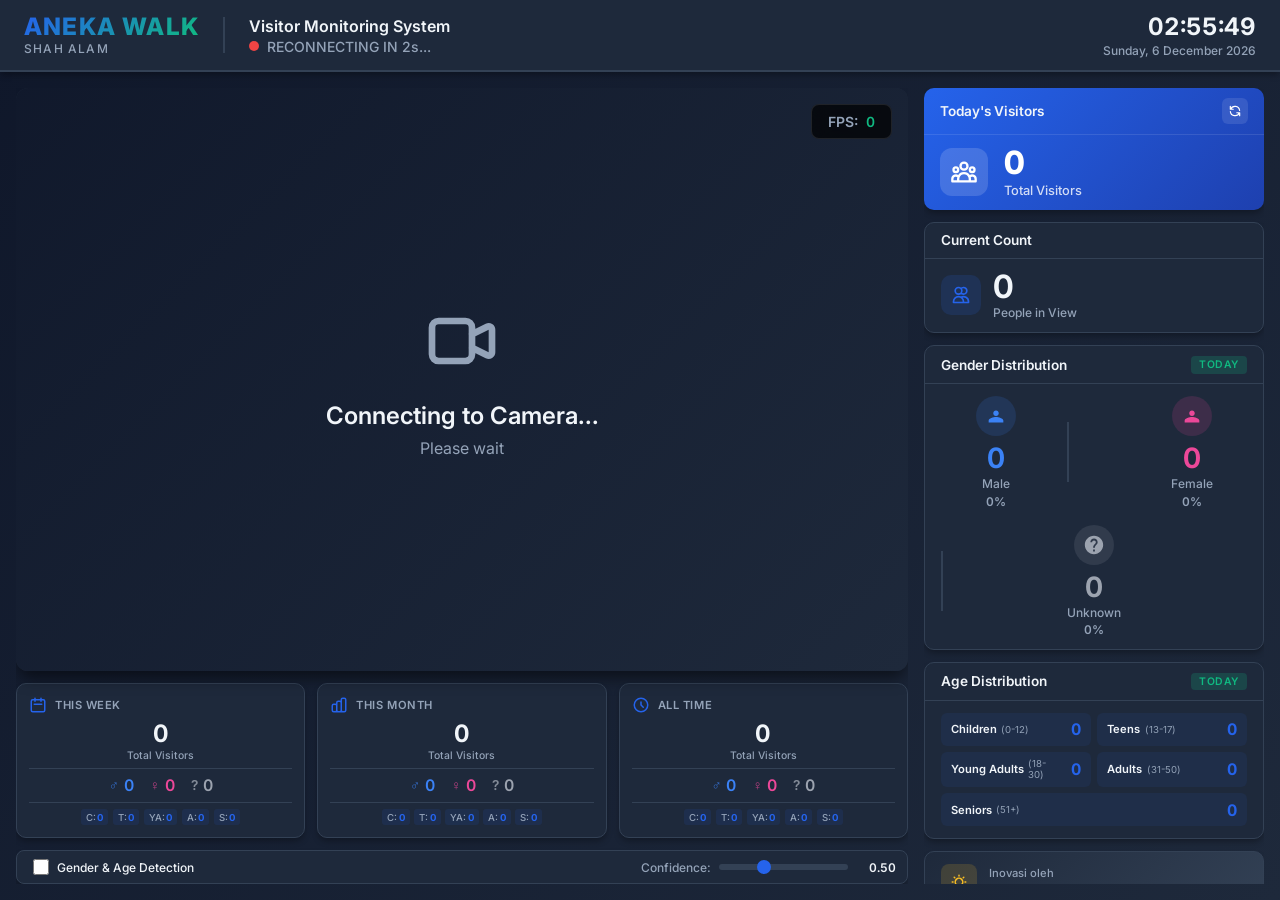
==== frontend/index.html @ 958ddd3c "Initial commit: Visitor Analytics system Real-time CCTV-based visitor counting with YOLOv8 person de" ====
<!DOCTYPE html>
<html lang="en">
<head>
    <meta charset="UTF-8">
    <meta name="viewport" content="width=device-width, initial-scale=1.0">
    <title>Aneka Walk Visitor Monitoring System</title>
    <link rel="stylesheet" href="/static/css/style.css">
    <link href="https://fonts.googleapis.com/css2?family=Inter:wght@300;400;500;600;700;800&display=swap" rel="stylesheet">
</head>
<body>
    <div class="dashboard">
        <!-- Header -->
        <header class="header">
            <div class="header-left">
                <div class="logo-section">
                    <h1 class="mall-title">ANEKA WALK</h1>
                    <p class="mall-subtitle">Shah Alam</p>
                </div>
                <div class="header-divider"></div>
                <div class="system-title">
                    <h2>Visitor Monitoring System</h2>
                    <p class="live-indicator">
                        <span class="live-dot"></span>
                        <span id="status-text">CONNECTING...</span>
                    </p>
                </div>
            </div>
            <div class="header-right">
                <div class="datetime">
                    <div id="current-time" class="time">00:00:00</div>
                    <div id="current-date" class="date">Loading...</div>
                </div>
            </div>
        </header>

        <!-- Main Content -->
        <main class="main-content">
            <!-- Left Side - Video Feed -->
            <section class="video-section">
                <div class="video-container">
                    <img id="video-feed" alt="Live Feed" />
                    <div id="no-feed" class="no-feed">
                        <div class="no-feed-content">
                            <svg class="no-feed-icon" fill="none" stroke="currentColor" viewBox="0 0 24 24">
                                <path stroke-linecap="round" stroke-linejoin="round" stroke-width="2" d="M15 10l4.553-2.276A1 1 0 0121 8.618v6.764a1 1 0 01-1.447.894L15 14M5 18h8a2 2 0 002-2V8a2 2 0 00-2-2H5a2 2 0 00-2 2v8a2 2 0 002 2z" />
                            </svg>
                            <p id="no-feed-text" class="no-feed-text">Connecting to Camera...</p>
                            <p id="no-feed-subtext" class="no-feed-subtext">Please wait</p>
                        </div>
                    </div>
                    <div class="video-info">
                        <span class="fps-badge">
                            <span class="fps-label">FPS:</span>
                            <span id="fps-value">0</span>
                        </span>
                    </div>
                </div>

                <!-- Period Statistics -->
                <div class="period-stats-container">
                    <!-- This Week -->
                    <div class="period-card">
                        <div class="period-header">
                            <svg class="period-icon" fill="none" stroke="currentColor" viewBox="0 0 24 24">
                                <path stroke-linecap="round" stroke-linejoin="round" stroke-width="2" d="M8 7V3m8 4V3m-9 8h10M5 21h14a2 2 0 002-2V7a2 2 0 00-2-2H5a2 2 0 00-2 2v12a2 2 0 002 2z" />
                            </svg>
                            <div class="period-title">This Week</div>
                        </div>
                        <div class="period-stats">
                            <div class="period-stat-main">
                                <div class="period-value" id="week-total">0</div>
                                <div class="period-label">Total Visitors</div>
                            </div>
                            <div class="period-gender">
                                <div class="period-gender-item male">
                                    <span class="period-gender-icon">♂</span>
                                    <span id="week-male">0</span>
                                </div>
                                <div class="period-gender-item female">
                                    <span class="period-gender-icon">♀</span>
                                    <span id="week-female">0</span>
                                </div>
                                <div class="period-gender-item unknown">
                                    <span class="period-gender-icon">?</span>
                                    <span id="week-unknown">0</span>
                                </div>
                            </div>
                            <div class="period-age">
                                <span class="period-age-item" title="Children (0-12)">C:<span id="week-age-children">0</span></span>
                                <span class="period-age-item" title="Teens (13-17)">T:<span id="week-age-teens">0</span></span>
                                <span class="period-age-item" title="Young Adults (18-30)">YA:<span id="week-age-young">0</span></span>
                                <span class="period-age-item" title="Adults (31-50)">A:<span id="week-age-adults">0</span></span>
                                <span class="period-age-item" title="Seniors (51+)">S:<span id="week-age-seniors">0</span></span>
                            </div>
                        </div>
                    </div>

                    <!-- This Month -->
                    <div class="period-card">
                        <div class="period-header">
                            <svg class="period-icon" fill="none" stroke="currentColor" viewBox="0 0 24 24">
                                <path stroke-linecap="round" stroke-linejoin="round" stroke-width="2" d="M9 19v-6a2 2 0 00-2-2H5a2 2 0 00-2 2v6a2 2 0 002 2h2a2 2 0 002-2zm0 0V9a2 2 0 012-2h2a2 2 0 012 2v10m-6 0a2 2 0 002 2h2a2 2 0 002-2m0 0V5a2 2 0 012-2h2a2 2 0 012 2v14a2 2 0 01-2 2h-2a2 2 0 01-2-2z" />
                            </svg>
                            <div class="period-title">This Month</div>
                        </div>
                        <div class="period-stats">
                            <div class="period-stat-main">
                                <div class="period-value" id="month-total">0</div>
                                <div class="period-label">Total Visitors</div>
                            </div>
                            <div class="period-gender">
                                <div class="period-gender-item male">
                                    <span class="period-gender-icon">♂</span>
                                    <span id="month-male">0</span>
                                </div>
                                <div class="period-gender-item female">
                                    <span class="period-gender-icon">♀</span>
                                    <span id="month-female">0</span>
                                </div>
                                <div class="period-gender-item unknown">
                                    <span class="period-gender-icon">?</span>
                                    <span id="month-unknown">0</span>
                                </div>
                            </div>
                            <div class="period-age">
                                <span class="period-age-item" title="Children (0-12)">C:<span id="month-age-children">0</span></span>
                                <span class="period-age-item" title="Teens (13-17)">T:<span id="month-age-teens">0</span></span>
                                <span class="period-age-item" title="Young Adults (18-30)">YA:<span id="month-age-young">0</span></span>
                                <span class="period-age-item" title="Adults (31-50)">A:<span id="month-age-adults">0</span></span>
                                <span class="period-age-item" title="Seniors (51+)">S:<span id="month-age-seniors">0</span></span>
                            </div>
                        </div>
                    </div>

                    <!-- All Time -->
                    <div class="period-card">
                        <div class="period-header">
                            <svg class="period-icon" fill="none" stroke="currentColor" viewBox="0 0 24 24">
                                <path stroke-linecap="round" stroke-linejoin="round" stroke-width="2" d="M12 8v4l3 3m6-3a9 9 0 11-18 0 9 9 0 0118 0z" />
                            </svg>
                            <div class="period-title">All Time</div>
                        </div>
                        <div class="period-stats">
                            <div class="period-stat-main">
                                <div class="period-value" id="alltime-total">0</div>
                                <div class="period-label">Total Visitors</div>
                            </div>
                            <div class="period-gender">
                                <div class="period-gender-item male">
                                    <span class="period-gender-icon">♂</span>
                                    <span id="alltime-male">0</span>
                                </div>
                                <div class="period-gender-item female">
                                    <span class="period-gender-icon">♀</span>
                                    <span id="alltime-female">0</span>
                                </div>
                                <div class="period-gender-item unknown">
                                    <span class="period-gender-icon">?</span>
                                    <span id="alltime-unknown">0</span>
                                </div>
                            </div>
                            <div class="period-age">
                                <span class="period-age-item" title="Children (0-12)">C:<span id="alltime-age-children">0</span></span>
                                <span class="period-age-item" title="Teens (13-17)">T:<span id="alltime-age-teens">0</span></span>
                                <span class="period-age-item" title="Young Adults (18-30)">YA:<span id="alltime-age-young">0</span></span>
                                <span class="period-age-item" title="Adults (31-50)">A:<span id="alltime-age-adults">0</span></span>
                                <span class="period-age-item" title="Seniors (51+)">S:<span id="alltime-age-seniors">0</span></span>
                            </div>
                        </div>
                    </div>
                </div>

                <!-- Settings Panel (Minimized) -->
                <div class="settings-mini">
                    <label class="setting-label-mini">
                        <input type="checkbox" id="gender-toggle" class="setting-checkbox">
                        <span>Gender & Age Detection</span>
                    </label>
                    <div class="slider-group-mini">
                        <span class="slider-label-mini">Confidence:</span>
                        <input type="range" id="confidence-slider" min="0.3" max="0.9" step="0.05" value="0.5">
                        <span id="confidence-value" class="slider-value-mini">0.50</span>
                    </div>
                </div>
            </section>

            <!-- Right Side - Statistics -->
            <aside class="stats-section">
                <!-- Today's Visitors -->
                <div class="stats-card stats-card-primary">
                    <div class="stats-card-header">
                        <h3>Today's Visitors</h3>
                        <button id="btn-reset-stats" class="btn-icon-only" title="Reset Today's Statistics">
                            <svg fill="none" stroke="currentColor" viewBox="0 0 24 24">
                                <path stroke-linecap="round" stroke-linejoin="round" stroke-width="2" d="M4 4v5h.582m15.356 2A8.001 8.001 0 004.582 9m0 0H9m11 11v-5h-.581m0 0a8.003 8.003 0 01-15.357-2m15.357 2H15" />
                            </svg>
                        </button>
                    </div>
                    <div class="stats-card-body">
                        <div class="stat-main">
                            <div class="stat-icon stat-icon-total">
                                <svg fill="none" stroke="currentColor" viewBox="0 0 24 24">
                                    <path stroke-linecap="round" stroke-linejoin="round" stroke-width="2" d="M17 20h5v-2a3 3 0 00-5.356-1.857M17 20H7m10 0v-2c0-.656-.126-1.283-.356-1.857M7 20H2v-2a3 3 0 015.356-1.857M7 20v-2c0-.656.126-1.283.356-1.857m0 0a5.002 5.002 0 019.288 0M15 7a3 3 0 11-6 0 3 3 0 016 0zm6 3a2 2 0 11-4 0 2 2 0 014 0zM7 10a2 2 0 11-4 0 2 2 0 014 0z" />
                                </svg>
                            </div>
                            <div class="stat-content">
                                <div class="stat-value-large" id="total-visitors">0</div>
                                <div class="stat-label-large">Total Visitors</div>
                            </div>
                        </div>
                    </div>
                </div>

                <!-- Current Count -->
                <div class="stats-card">
                    <div class="stats-card-header">
                        <h3>Current Count</h3>
                    </div>
                    <div class="stats-card-body">
                        <div class="stat-item-modern">
                            <div class="stat-icon-small">
                                <svg fill="none" stroke="currentColor" viewBox="0 0 24 24">
                                    <path stroke-linecap="round" stroke-linejoin="round" stroke-width="2" d="M12 4.354a4 4 0 110 5.292M15 21H3v-1a6 6 0 0112 0v1zm0 0h6v-1a6 6 0 00-9-5.197M13 7a4 4 0 11-8 0 4 4 0 018 0z" />
                                </svg>
                            </div>
                            <div class="stat-content-small">
                                <div class="stat-value-medium" id="current-people">0</div>
                                <div class="stat-label-small">People in View</div>
                            </div>
                        </div>
                    </div>
                </div>

                <!-- Gender Distribution -->
                <div class="stats-card">
                    <div class="stats-card-header">
                        <h3>Gender Distribution</h3>
                        <span class="badge-today">Today</span>
                    </div>
                    <div class="stats-card-body">
                        <div class="gender-stats">
                            <div class="gender-stat-item male">
                                <div class="gender-icon">
                                    <svg fill="currentColor" viewBox="0 0 24 24">
                                        <path d="M9 9c0-1.7 1.3-3 3-3s3 1.3 3 3c0 1.7-1.3 3-3 3s-3-1.3-3-3zm3 4c-2.7 0-8 1.3-8 4v2h16v-2c0-2.7-5.3-4-8-4z"/>
                                    </svg>
                                </div>
                                <div class="gender-stat-content">
                                    <div class="gender-stat-value" id="male-count">0</div>
                                    <div class="gender-stat-label">Male</div>
                                    <div class="gender-stat-percent" id="male-percent">0%</div>
                                </div>
                            </div>
                            <div class="gender-divider"></div>
                            <div class="gender-stat-item female">
                                <div class="gender-icon">
                                    <svg fill="currentColor" viewBox="0 0 24 24">
                                        <path d="M9 9c0-1.7 1.3-3 3-3s3 1.3 3 3c0 1.7-1.3 3-3 3s-3-1.3-3-3zm3 4c-2.7 0-8 1.3-8 4v2h16v-2c0-2.7-5.3-4-8-4z"/>
                                    </svg>
                                </div>
                                <div class="gender-stat-content">
                                    <div class="gender-stat-value" id="female-count">0</div>
                                    <div class="gender-stat-label">Female</div>
                                    <div class="gender-stat-percent" id="female-percent">0%</div>
                                </div>
                            </div>
                            <div class="gender-divider"></div>
                            <div class="gender-stat-item unknown">
                                <div class="gender-icon">
                                    <svg fill="currentColor" viewBox="0 0 24 24">
                                        <path d="M12 2C6.48 2 2 6.48 2 12s4.48 10 10 10 10-4.48 10-10S17.52 2 12 2zm1 17h-2v-2h2v2zm2.07-7.75l-.9.92C13.45 12.9 13 13.5 13 15h-2v-.5c0-1.1.45-2.1 1.17-2.83l1.24-1.26c.37-.36.59-.86.59-1.41 0-1.1-.9-2-2-2s-2 .9-2 2H8c0-2.21 1.79-4 4-4s4 1.79 4 4c0 .88-.36 1.68-.93 2.25z"/>
                                    </svg>
                                </div>
                                <div class="gender-stat-content">
                                    <div class="gender-stat-value" id="unknown-count">0</div>
                                    <div class="gender-stat-label">Unknown</div>
                                    <div class="gender-stat-percent" id="unknown-percent">0%</div>
                                </div>
                            </div>
                        </div>
                    </div>
                </div>

                <!-- Age Distribution -->
                <div class="stats-card">
                    <div class="stats-card-header">
                        <h3>Age Distribution</h3>
                        <span class="badge-today">Today</span>
                    </div>
                    <div class="stats-card-body">
                        <div class="age-stats">
                            <div class="age-stat-row">
                                <div class="age-stat-item">
                                    <span class="age-label">Children</span>
                                    <span class="age-range">(0-12)</span>
                                    <span class="age-value" id="age-children">0</span>
                                </div>
                                <div class="age-stat-item">
                                    <span class="age-label">Teens</span>
                                    <span class="age-range">(13-17)</span>
                                    <span class="age-value" id="age-teens">0</span>
                                </div>
                            </div>
                            <div class="age-stat-row">
                                <div class="age-stat-item">
                                    <span class="age-label">Young Adults</span>
                                    <span class="age-range">(18-30)</span>
                                    <span class="age-value" id="age-young-adults">0</span>
                                </div>
                                <div class="age-stat-item">
                                    <span class="age-label">Adults</span>
                                    <span class="age-range">(31-50)</span>
                                    <span class="age-value" id="age-adults">0</span>
                                </div>
                            </div>
                            <div class="age-stat-row">
                                <div class="age-stat-item age-stat-full">
                                    <span class="age-label">Seniors</span>
                                    <span class="age-range">(51+)</span>
                                    <span class="age-value" id="age-seniors">0</span>
                                </div>
                            </div>
                        </div>
                    </div>
                </div>

                <!-- Innovation Credit -->
                <div class="credit-card">
                    <div class="credit-content">
                        <div class="credit-icon">
                            <svg fill="none" stroke="currentColor" viewBox="0 0 24 24">
                                <path stroke-linecap="round" stroke-linejoin="round" stroke-width="2" d="M9.663 17h4.673M12 3v1m6.364 1.636l-.707.707M21 12h-1M4 12H3m3.343-5.657l-.707-.707m2.828 9.9a5 5 0 117.072 0l-.548.547A3.374 3.374 0 0014 18.469V19a2 2 0 11-4 0v-.531c0-.895-.356-1.754-.988-2.386l-.548-.547z" />
                            </svg>
                        </div>
                        <div class="credit-text">
                            <div class="credit-title">Inovasi oleh</div>
                            <div class="credit-subtitle">Bahagian Transformasi Digital</div>
                        </div>
                    </div>
                </div>
            </aside>
        </main>
    </div>

    <script src="/static/js/app.js"></script>
</body>
</html>
---- static/css/style.css ----
* {
    margin: 0;
    padding: 0;
    box-sizing: border-box;
}

:root {
    --primary: #2563eb;
    --primary-dark: #1e40af;
    --secondary: #10b981;
    --danger: #ef4444;
    --warning: #f59e0b;
    --bg-primary: #0f172a;
    --bg-secondary: #1e293b;
    --bg-card: #1e293b;
    --text-primary: #f1f5f9;
    --text-secondary: #94a3b8;
    --border: #334155;
    --male-color: #3b82f6;
    --female-color: #ec4899;
    --unknown-color: #9ca3af;
    --success: #10b981;
}

body {
    font-family: 'Inter', -apple-system, BlinkMacSystemFont, 'Segoe UI', sans-serif;
    background: linear-gradient(135deg, #0f172a 0%, #1e293b 100%);
    color: var(--text-primary);
    height: 100vh;
    overflow: hidden;
}

.dashboard {
    height: 100vh;
    display: flex;
    flex-direction: column;
    overflow: hidden;
}

/* Header */
.header {
    background: var(--bg-card);
    border-bottom: 2px solid var(--border);
    padding: 0.75rem 1.5rem;
    display: flex;
    justify-content: space-between;
    align-items: center;
    box-shadow: 0 4px 6px -1px rgba(0, 0, 0, 0.3);
    flex-shrink: 0;
}

.header-left {
    display: flex;
    align-items: center;
    gap: 1.5rem;
}

.logo-section {
    display: flex;
    flex-direction: column;
}

.mall-title {
    font-size: 1.5rem;
    font-weight: 800;
    letter-spacing: 0.05em;
    background: linear-gradient(135deg, var(--primary), var(--secondary));
    -webkit-background-clip: text;
    -webkit-text-fill-color: transparent;
    background-clip: text;
    line-height: 1;
}

.mall-subtitle {
    font-size: 0.75rem;
    color: var(--text-secondary);
    font-weight: 500;
    margin-top: 0.15rem;
    text-transform: uppercase;
    letter-spacing: 0.1em;
}

.header-divider {
    width: 2px;
    height: 36px;
    background: var(--border);
}

.system-title h2 {
    font-size: 1rem;
    font-weight: 600;
    color: var(--text-primary);
    margin-bottom: 0.15rem;
}

.live-indicator {
    display: flex;
    align-items: center;
    gap: 0.5rem;
    font-size: 0.875rem;
    color: var(--text-secondary);
    font-weight: 500;
}

.live-dot {
    width: 10px;
    height: 10px;
    border-radius: 50%;
    background: var(--danger);
    animation: pulse 2s ease-in-out infinite;
}

.live-dot.active {
    background: var(--success);
}

@keyframes pulse {
    0%, 100% { opacity: 1; }
    50% { opacity: 0.5; }
}

.datetime {
    text-align: right;
}

.time {
    font-size: 1.5rem;
    font-weight: 700;
    color: var(--text-primary);
    font-variant-numeric: tabular-nums;
}

.date {
    font-size: 0.75rem;
    color: var(--text-secondary);
    font-weight: 500;
    margin-top: 0.15rem;
}

/* Main Content */
.main-content {
    flex: 1;
    display: grid;
    grid-template-columns: 1fr 380px;
    gap: 1rem;
    padding: 1rem;
    overflow: hidden;
    min-height: 0;
}

/* Video Section */
.video-section {
    display: flex;
    flex-direction: column;
    gap: 0.75rem;
    min-height: 0;
    min-width: 0;
    width: 100%;
    overflow: hidden;
}

.video-container {
    position: relative;
    background: var(--bg-secondary);
    border-radius: 12px;
    overflow: hidden;
    flex: 1;
    width: 100%;
    min-height: 300px;
    aspect-ratio: 16 / 9;
    box-shadow: 0 10px 15px -3px rgba(0, 0, 0, 0.5);
}

.video-container img {
    width: 100%;
    height: 100%;
    object-fit: cover;
    object-position: center;
    display: none;
    position: absolute;
    top: 0;
    left: 0;
}

.video-container img.active {
    display: block;
}

.no-feed {
    position: absolute;
    inset: 0;
    display: flex;
    align-items: center;
    justify-content: center;
    background: linear-gradient(135deg, rgba(15, 23, 42, 0.9), rgba(30, 41, 59, 0.9));
}

.no-feed.hidden {
    display: none;
}

.no-feed-content {
    text-align: center;
}

.no-feed-icon {
    width: 80px;
    height: 80px;
    color: var(--text-secondary);
    margin: 0 auto 1rem;
}

.no-feed-text {
    font-size: 1.5rem;
    font-weight: 600;
    color: var(--text-primary);
    margin-bottom: 0.5rem;
}

.no-feed-subtext {
    font-size: 1rem;
    color: var(--text-secondary);
}

.video-info {
    position: absolute;
    top: 1rem;
    right: 1rem;
}

.fps-badge {
    display: inline-flex;
    align-items: center;
    gap: 0.5rem;
    background: rgba(0, 0, 0, 0.7);
    backdrop-filter: blur(10px);
    padding: 0.5rem 1rem;
    border-radius: 8px;
    font-size: 0.875rem;
    font-weight: 600;
    border: 1px solid rgba(255, 255, 255, 0.1);
}

.fps-label {
    color: var(--text-secondary);
}

#fps-value {
    color: var(--success);
    font-variant-numeric: tabular-nums;
}

/* Controls Card */
.controls-card {
    background: var(--bg-card);
    border-radius: 16px;
    padding: 1.5rem;
    border: 1px solid var(--border);
    box-shadow: 0 4px 6px -1px rgba(0, 0, 0, 0.3);
}

.controls-grid {
    display: grid;
    grid-template-columns: 1fr 1fr;
    gap: 1rem;
    margin-bottom: 1.5rem;
}

.btn {
    display: flex;
    align-items: center;
    justify-content: center;
    gap: 0.75rem;
    padding: 1rem 1.5rem;
    border: none;
    border-radius: 12px;
    font-size: 1rem;
    font-weight: 600;
    cursor: pointer;
    transition: all 0.2s ease;
    font-family: inherit;
}

.btn-icon {
    width: 20px;
    height: 20px;
}

.btn-start {
    background: linear-gradient(135deg, var(--success), #059669);
    color: white;
}

.btn-start:hover:not(:disabled) {
    transform: translateY(-2px);
    box-shadow: 0 10px 15px -3px rgba(16, 185, 129, 0.4);
}

.btn-stop {
    background: linear-gradient(135deg, var(--danger), #dc2626);
    color: white;
}

.btn-stop:hover:not(:disabled) {
    transform: translateY(-2px);
    box-shadow: 0 10px 15px -3px rgba(239, 68, 68, 0.4);
}

.btn:disabled {
    opacity: 0.5;
    cursor: not-allowed;
    transform: none !important;
}

.settings-grid {
    display: flex;
    flex-direction: column;
    gap: 1rem;
}

.setting-item {
    display: flex;
    align-items: center;
}

.setting-label {
    display: flex;
    align-items: center;
    gap: 0.75rem;
    cursor: pointer;
    font-size: 0.95rem;
    color: var(--text-primary);
    font-weight: 500;
}

.setting-checkbox {
    width: 16px;
    height: 16px;
    cursor: pointer;
    accent-color: var(--primary);
}

.setting-label-slider {
    display: block;
    font-size: 0.875rem;
    color: var(--text-secondary);
    font-weight: 500;
    margin-bottom: 0.5rem;
}

.slider-container {
    display: flex;
    align-items: center;
    gap: 1rem;
}

.slider-container input[type="range"] {
    flex: 1;
    height: 6px;
    border-radius: 3px;
    background: var(--border);
    outline: none;
    -webkit-appearance: none;
}

.slider-container input[type="range"]::-webkit-slider-thumb {
    -webkit-appearance: none;
    width: 18px;
    height: 18px;
    border-radius: 50%;
    background: var(--primary);
    cursor: pointer;
    transition: all 0.2s;
}

.slider-container input[type="range"]::-webkit-slider-thumb:hover {
    transform: scale(1.2);
}

.slider-value {
    min-width: 48px;
    text-align: right;
    font-weight: 600;
    color: var(--text-primary);
    font-variant-numeric: tabular-nums;
}

/* Period Statistics */
.period-stats-container {
    display: grid;
    grid-template-columns: repeat(3, 1fr);
    gap: 0.75rem;
    flex-shrink: 0;
}

.period-card {
    background: var(--bg-card);
    border-radius: 10px;
    border: 1px solid var(--border);
    padding: 0.75rem;
    box-shadow: 0 4px 6px -1px rgba(0, 0, 0, 0.3);
}

.period-header {
    display: flex;
    align-items: center;
    gap: 0.5rem;
    margin-bottom: 0.5rem;
}

.period-icon {
    width: 18px;
    height: 18px;
    color: var(--primary);
    flex-shrink: 0;
}

.period-title {
    font-size: 0.7rem;
    font-weight: 600;
    color: var(--text-secondary);
    text-transform: uppercase;
    letter-spacing: 0.05em;
}

.period-stats {
    display: flex;
    flex-direction: column;
    gap: 0.4rem;
}

.period-stat-main {
    text-align: center;
}

.period-value {
    font-size: 1.5rem;
    font-weight: 700;
    color: var(--text-primary);
    line-height: 1;
    font-variant-numeric: tabular-nums;
}

.period-label {
    font-size: 0.65rem;
    color: var(--text-secondary);
    font-weight: 500;
    margin-top: 0.15rem;
}

.period-gender {
    display: flex;
    justify-content: center;
    gap: 1rem;
    padding-top: 0.4rem;
    border-top: 1px solid var(--border);
}

.period-gender-item {
    display: flex;
    align-items: center;
    gap: 0.3rem;
    font-size: 1rem;
    font-weight: 600;
    font-variant-numeric: tabular-nums;
}

.period-gender-item.male {
    color: var(--male-color);
}

.period-gender-item.female {
    color: var(--female-color);
}

.period-gender-item.unknown {
    color: var(--unknown-color);
}

.period-gender-icon {
    font-size: 0.85rem;
    opacity: 0.8;
}

.period-age {
    display: flex;
    justify-content: center;
    flex-wrap: wrap;
    gap: 0.3rem;
    padding-top: 0.4rem;
    border-top: 1px solid var(--border);
}

.period-age-item {
    font-size: 0.6rem;
    color: var(--text-secondary);
    background: rgba(37, 99, 235, 0.1);
    padding: 0.15rem 0.3rem;
    border-radius: 3px;
    font-weight: 500;
    cursor: help;
}

.period-age-item span {
    color: var(--primary);
    font-weight: 700;
    margin-left: 0.1rem;
}

/* Minimized Settings */
.settings-mini {
    background: var(--bg-card);
    border-radius: 8px;
    border: 1px solid var(--border);
    padding: 0.5rem 1rem;
    display: flex;
    align-items: center;
    justify-content: space-between;
    gap: 1.5rem;
    box-shadow: 0 4px 6px -1px rgba(0, 0, 0, 0.3);
    flex-shrink: 0;
}

.setting-label-mini {
    display: flex;
    align-items: center;
    gap: 0.5rem;
    cursor: pointer;
    font-size: 0.75rem;
    color: var(--text-primary);
    font-weight: 500;
}

.slider-group-mini {
    display: flex;
    align-items: center;
    gap: 0.5rem;
    flex: 1;
    max-width: 250px;
}

.slider-label-mini {
    font-size: 0.75rem;
    color: var(--text-secondary);
    font-weight: 500;
    white-space: nowrap;
}

.slider-group-mini input[type="range"] {
    flex: 1;
    height: 6px;
    border-radius: 3px;
    background: var(--border);
    outline: none;
    -webkit-appearance: none;
}

.slider-group-mini input[type="range"]::-webkit-slider-thumb {
    -webkit-appearance: none;
    width: 14px;
    height: 14px;
    border-radius: 50%;
    background: var(--primary);
    cursor: pointer;
    transition: all 0.2s;
}

.slider-value-mini {
    min-width: 40px;
    text-align: right;
    font-weight: 600;
    color: var(--text-primary);
    font-variant-numeric: tabular-nums;
    font-size: 0.75rem;
}

/* Stats Section */
.stats-section {
    display: flex;
    flex-direction: column;
    gap: 0.75rem;
    overflow-y: auto;
    min-height: 0;
}

.stats-card {
    background: var(--bg-card);
    border-radius: 10px;
    border: 1px solid var(--border);
    overflow: hidden;
    box-shadow: 0 4px 6px -1px rgba(0, 0, 0, 0.3);
    flex-shrink: 0;
}

.stats-card-primary {
    background: linear-gradient(135deg, var(--primary), var(--primary-dark));
    border: none;
}

.stats-card-header {
    padding: 0.6rem 1rem;
    border-bottom: 1px solid var(--border);
    display: flex;
    align-items: center;
    justify-content: space-between;
}

.stats-card-primary .stats-card-header {
    border-bottom: 1px solid rgba(255, 255, 255, 0.1);
}

.stats-card-header h3 {
    font-size: 0.85rem;
    font-weight: 600;
    color: var(--text-primary);
}

.badge-today {
    background: rgba(16, 185, 129, 0.2);
    color: var(--success);
    padding: 0.15rem 0.5rem;
    border-radius: 4px;
    font-size: 0.65rem;
    font-weight: 600;
    text-transform: uppercase;
    letter-spacing: 0.05em;
}

.btn-icon-only {
    width: 26px;
    height: 26px;
    padding: 0;
    border: none;
    border-radius: 6px;
    background: rgba(255, 255, 255, 0.1);
    color: white;
    cursor: pointer;
    display: flex;
    align-items: center;
    justify-content: center;
    transition: all 0.2s;
}

.btn-icon-only:hover {
    background: rgba(255, 255, 255, 0.2);
    transform: rotate(180deg);
}

.btn-icon-only svg {
    width: 14px;
    height: 14px;
}

.stats-card-body {
    padding: 0.75rem 1rem;
}

/* Main Stat */
.stat-main {
    display: flex;
    align-items: center;
    gap: 1rem;
}

.stat-icon {
    width: 48px;
    height: 48px;
    border-radius: 12px;
    display: flex;
    align-items: center;
    justify-content: center;
    flex-shrink: 0;
}

.stat-icon-total {
    background: rgba(255, 255, 255, 0.15);
}

.stat-icon svg {
    width: 28px;
    height: 28px;
    color: white;
}

.stat-value-large {
    font-size: 2.5rem;
    font-weight: 800;
    color: white;
    line-height: 1;
    font-variant-numeric: tabular-nums;
}

.stat-label-large {
    font-size: 0.8rem;
    color: rgba(255, 255, 255, 0.8);
    font-weight: 500;
    margin-top: 0.25rem;
}

/* Modern Stat Item */
.stat-item-modern {
    display: flex;
    align-items: center;
    gap: 0.75rem;
}

.stat-icon-small {
    width: 40px;
    height: 40px;
    border-radius: 10px;
    background: rgba(37, 99, 235, 0.15);
    display: flex;
    align-items: center;
    justify-content: center;
    flex-shrink: 0;
}

.stat-icon-small svg {
    width: 20px;
    height: 20px;
    color: var(--primary);
}

.stat-value-medium {
    font-size: 2rem;
    font-weight: 700;
    color: var(--text-primary);
    line-height: 1;
    font-variant-numeric: tabular-nums;
}

.stat-label-small {
    font-size: 0.75rem;
    color: var(--text-secondary);
    font-weight: 500;
    margin-top: 0.15rem;
}

/* Gender Stats */
.gender-stats {
    display: grid;
    grid-template-columns: 1fr auto 1fr;
    gap: 1rem;
    align-items: center;
}

.gender-stat-item {
    text-align: center;
}

.gender-icon {
    width: 40px;
    height: 40px;
    margin: 0 auto 0.5rem;
    border-radius: 50%;
    display: flex;
    align-items: center;
    justify-content: center;
}

.male .gender-icon {
    background: rgba(59, 130, 246, 0.15);
}

.male .gender-icon svg {
    width: 22px;
    height: 22px;
    color: var(--male-color);
}

.female .gender-icon {
    background: rgba(236, 72, 153, 0.15);
}

.female .gender-icon svg {
    width: 22px;
    height: 22px;
    color: var(--female-color);
}

.unknown .gender-icon {
    background: rgba(156, 163, 175, 0.15);
}

.unknown .gender-icon svg {
    width: 22px;
    height: 22px;
    color: var(--unknown-color);
}

.gender-stat-value {
    font-size: 1.75rem;
    font-weight: 700;
    line-height: 1;
    margin-bottom: 0.25rem;
    font-variant-numeric: tabular-nums;
}

.male .gender-stat-value {
    color: var(--male-color);
}

.female .gender-stat-value {
    color: var(--female-color);
}

.unknown .gender-stat-value {
    color: var(--unknown-color);
}

.gender-stat-label {
    font-size: 0.75rem;
    color: var(--text-secondary);
    font-weight: 500;
    margin-bottom: 0.15rem;
}

.gender-stat-percent {
    font-size: 0.75rem;
    color: var(--text-secondary);
    font-weight: 600;
    font-variant-numeric: tabular-nums;
}

.gender-divider {
    width: 2px;
    height: 60px;
    background: var(--border);
}

/* Age Stats */
.age-stats {
    display: flex;
    flex-direction: column;
    gap: 0.4rem;
}

.age-stat-row {
    display: grid;
    grid-template-columns: 1fr 1fr;
    gap: 0.4rem;
}

.age-stat-item {
    background: rgba(37, 99, 235, 0.08);
    border-radius: 6px;
    padding: 0.4rem 0.6rem;
    display: flex;
    align-items: center;
    gap: 0.3rem;
}

.age-stat-full {
    grid-column: span 2;
    justify-content: center;
}

.age-label {
    font-size: 0.7rem;
    font-weight: 600;
    color: var(--text-primary);
}

.age-range {
    font-size: 0.6rem;
    color: var(--text-secondary);
    flex: 1;
}

.age-value {
    font-size: 1rem;
    font-weight: 700;
    color: var(--primary);
    font-variant-numeric: tabular-nums;
    min-width: 30px;
    text-align: right;
}

/* Credit Card */
.credit-card {
    background: linear-gradient(135deg, #1e293b, #334155);
    border-radius: 10px;
    padding: 0.75rem 1rem;
    border: 1px solid var(--border);
    box-shadow: 0 4px 6px -1px rgba(0, 0, 0, 0.3);
    flex-shrink: 0;
}

.credit-content {
    display: flex;
    align-items: center;
    gap: 0.75rem;
}

.credit-icon {
    width: 36px;
    height: 36px;
    border-radius: 8px;
    background: rgba(251, 191, 36, 0.15);
    display: flex;
    align-items: center;
    justify-content: center;
    flex-shrink: 0;
}

.credit-icon svg {
    width: 18px;
    height: 18px;
    color: #fbbf24;
}

.credit-title {
    font-size: 0.7rem;
    color: var(--text-secondary);
    font-weight: 500;
    margin-bottom: 0.1rem;
}

.credit-subtitle {
    font-size: 0.85rem;
    color: var(--text-primary);
    font-weight: 600;
}

/* Responsive */
@media (max-width: 1280px) {
    .main-content {
        grid-template-columns: 1fr 340px;
        gap: 1rem;
    }

    .stat-value-large {
        font-size: 2rem;
    }
}

@media (max-width: 1024px) {
    .main-content {
        grid-template-columns: 1fr;
    }

    .header {
        flex-direction: column;
        gap: 1rem;
    }

    .header-left {
        width: 100%;
        justify-content: space-between;
    }
}

@media (max-width: 768px) {
    .header-left {
        flex-direction: column;
        align-items: flex-start;
        gap: 1rem;
    }

    .header-divider {
        display: none;
    }

    .controls-grid {
        grid-template-columns: 1fr;
    }

    .period-stats-container {
        grid-template-columns: 1fr;
    }

    .settings-mini {
        flex-direction: column;
        align-items: flex-start;
        gap: 1rem;
    }

    .slider-group-mini {
        width: 100%;
        max-width: none;
    }
}
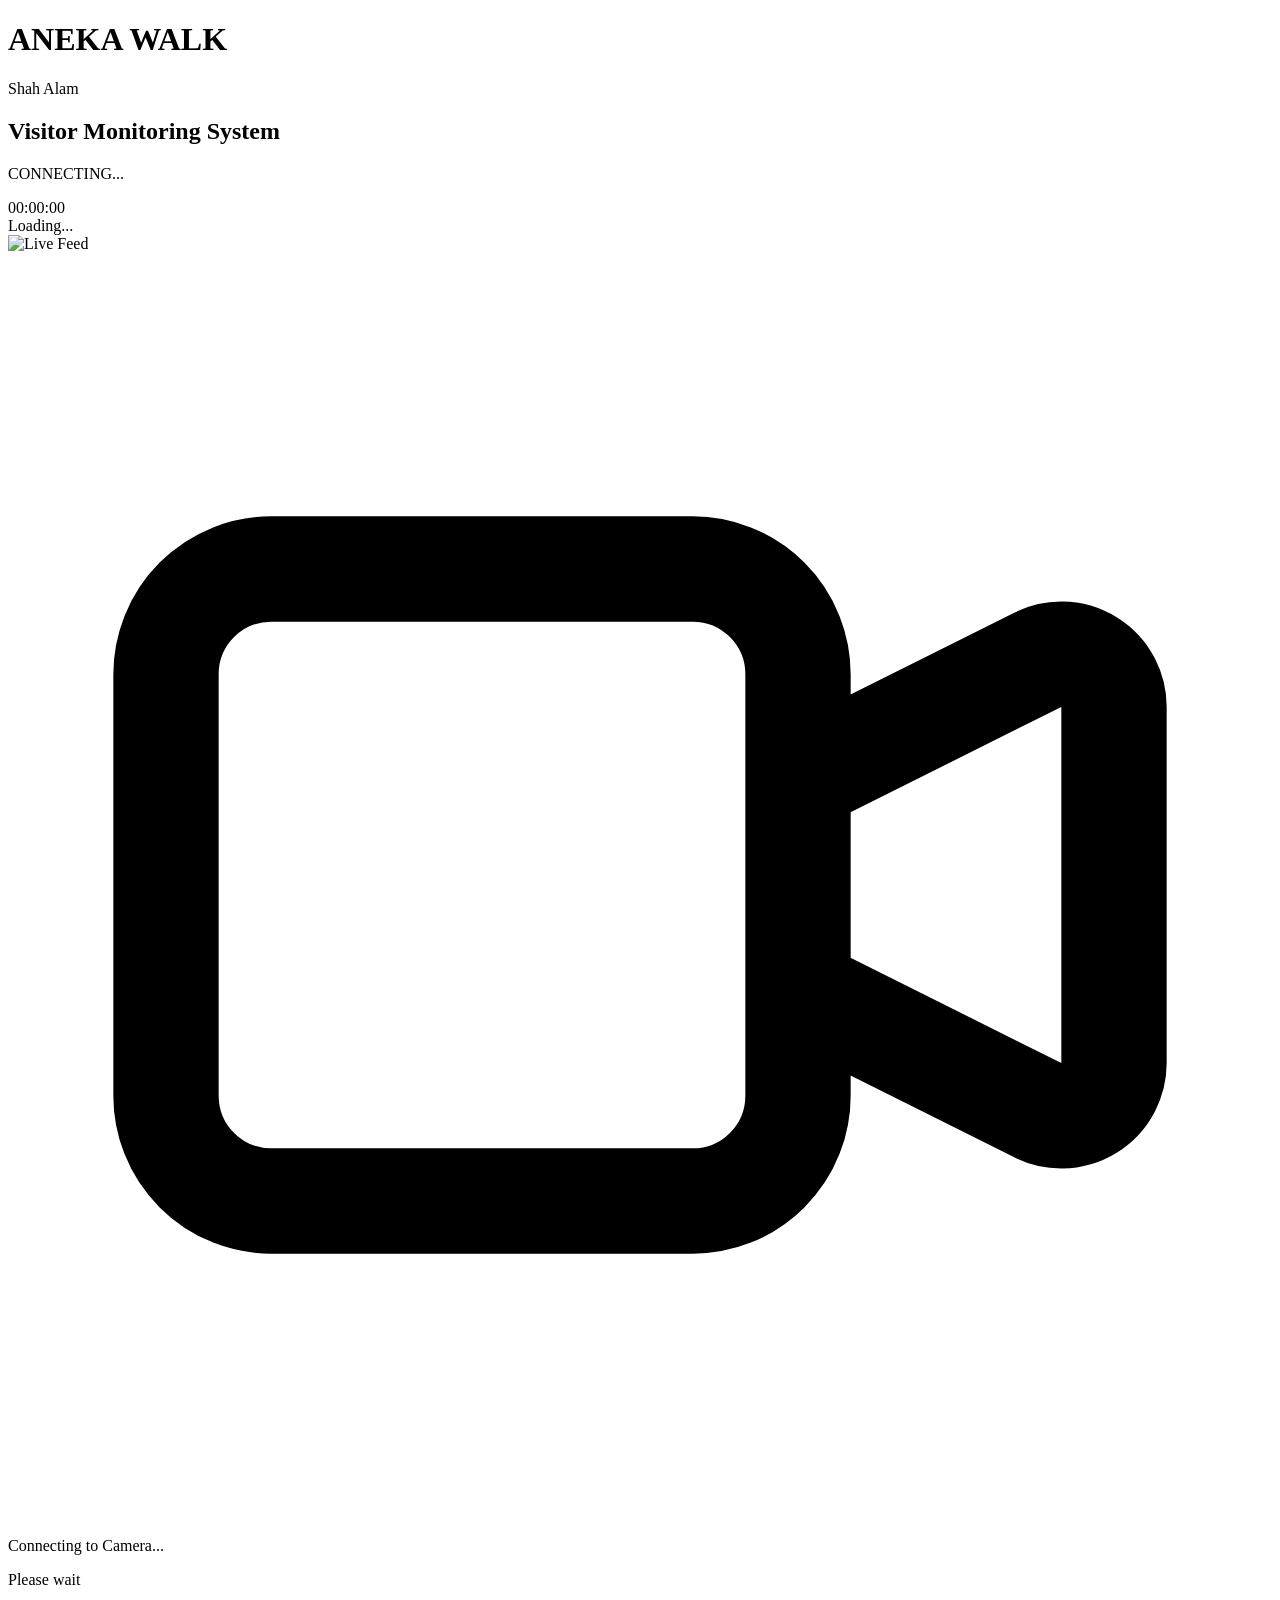
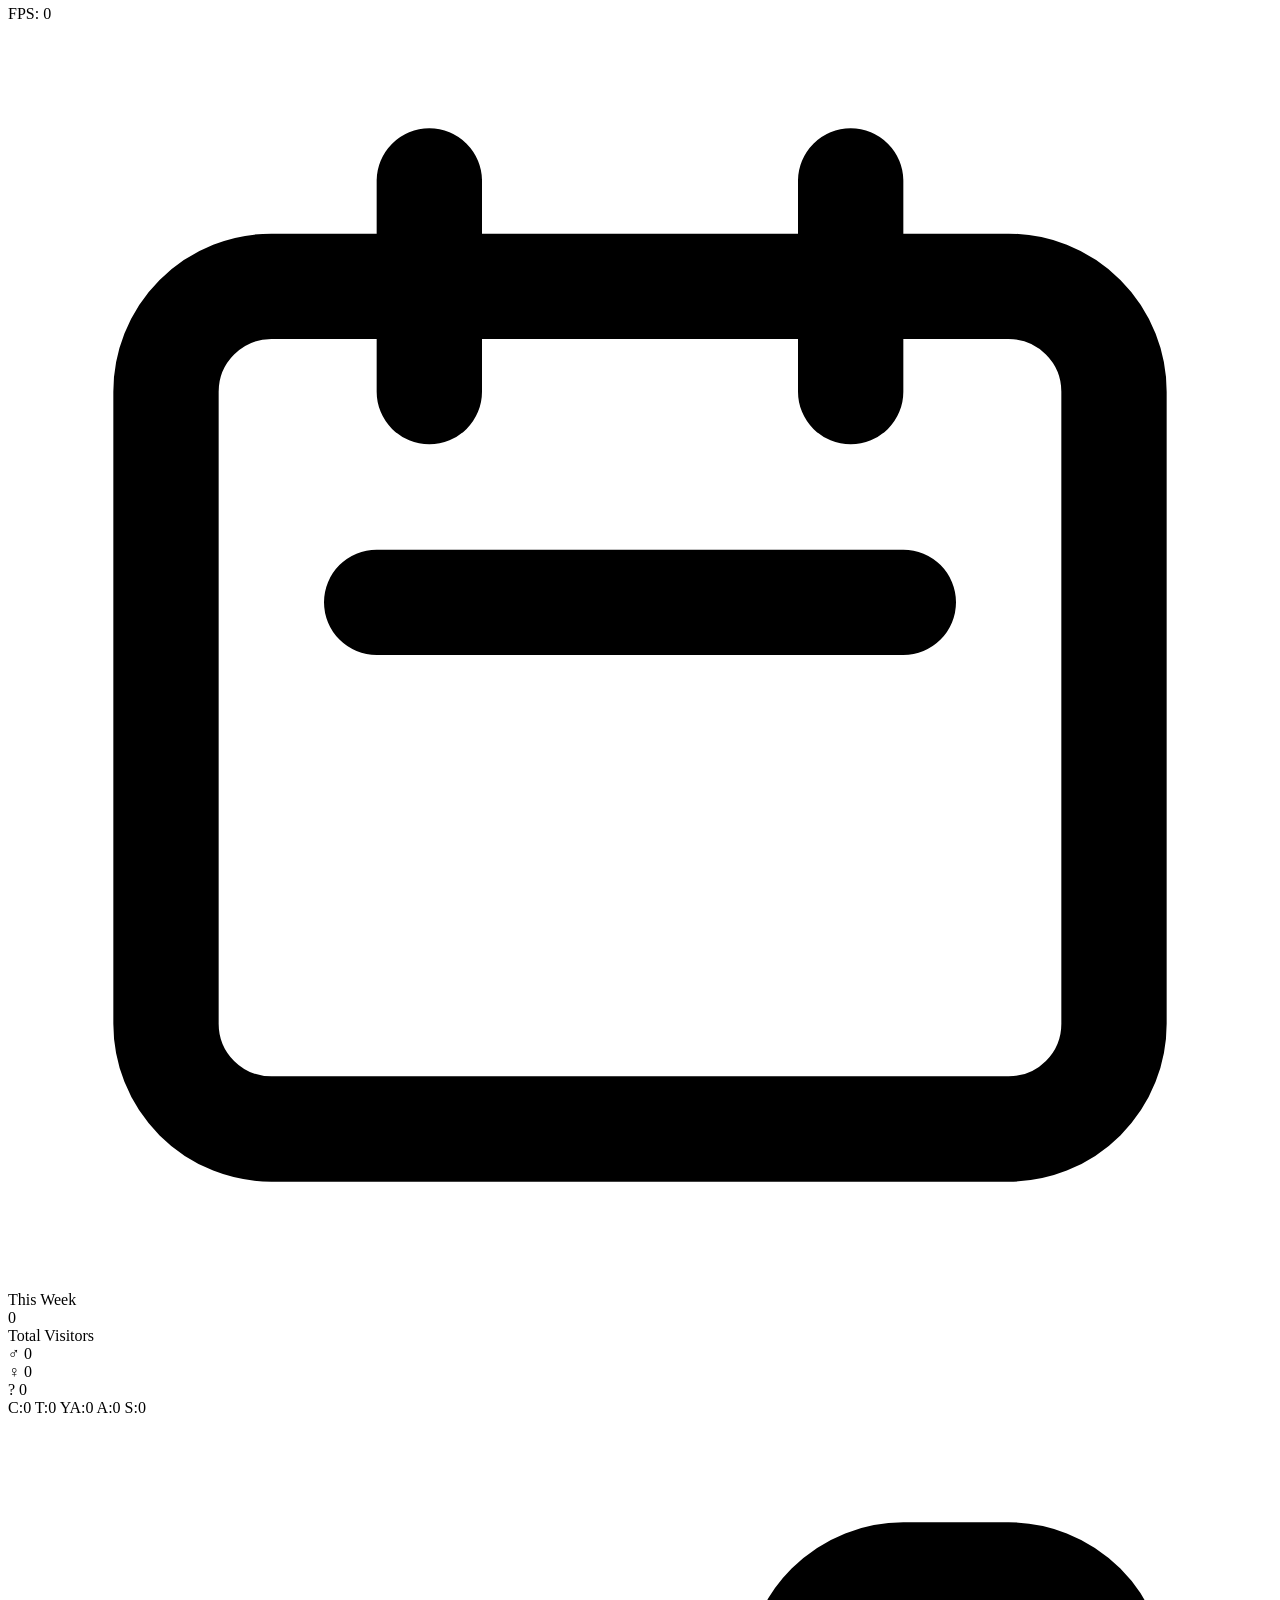
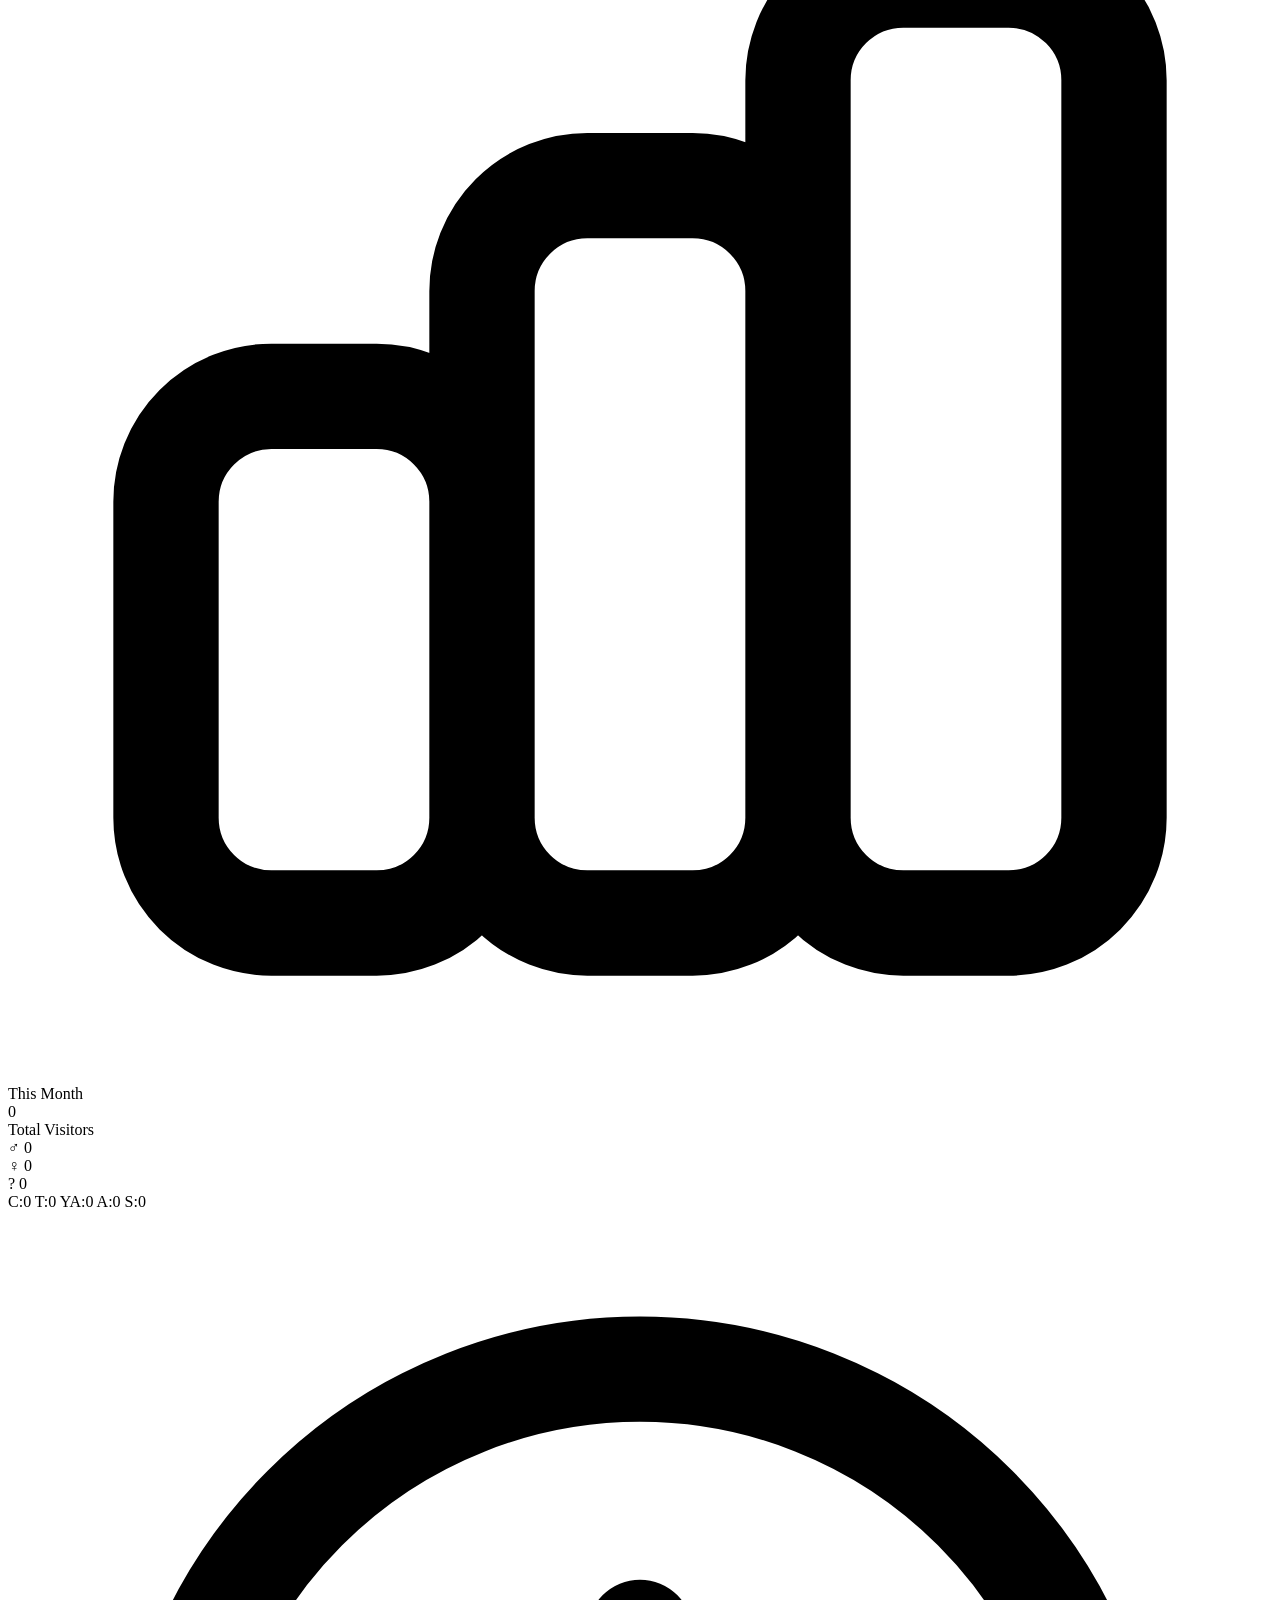
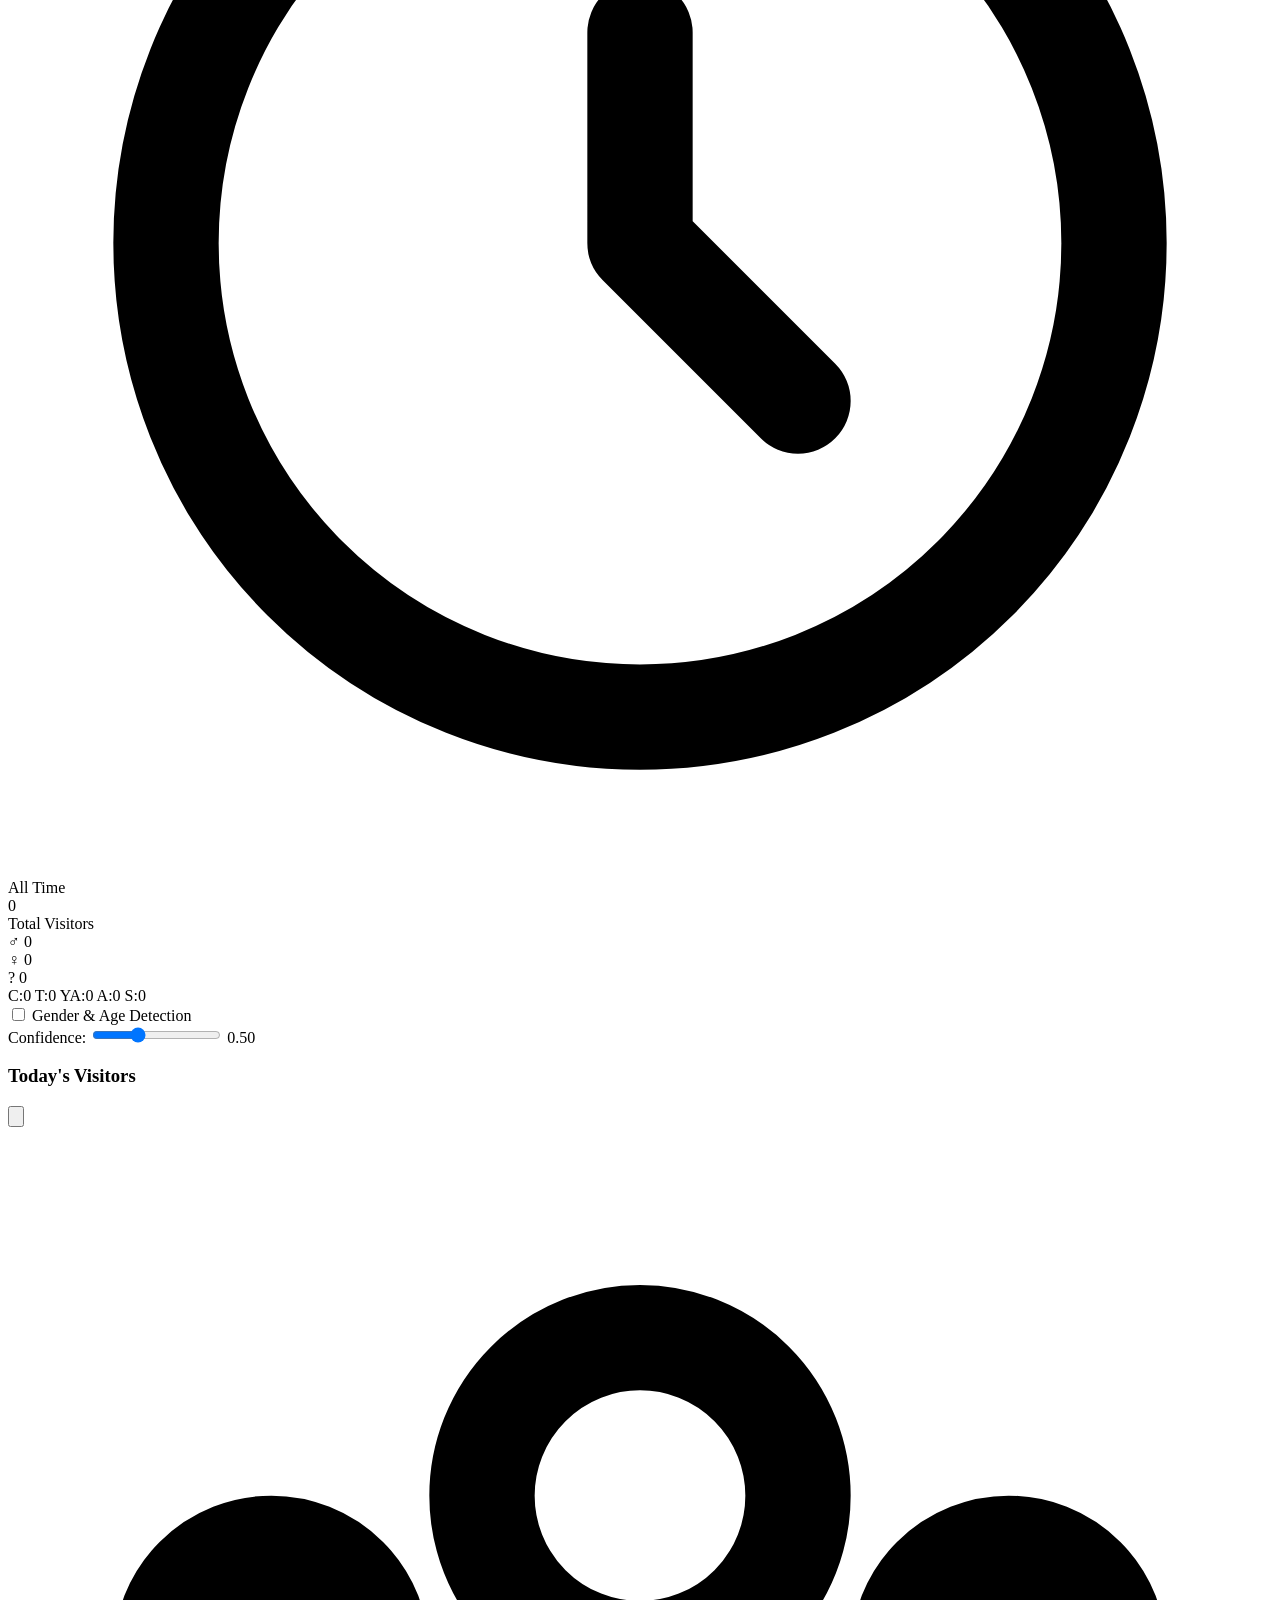
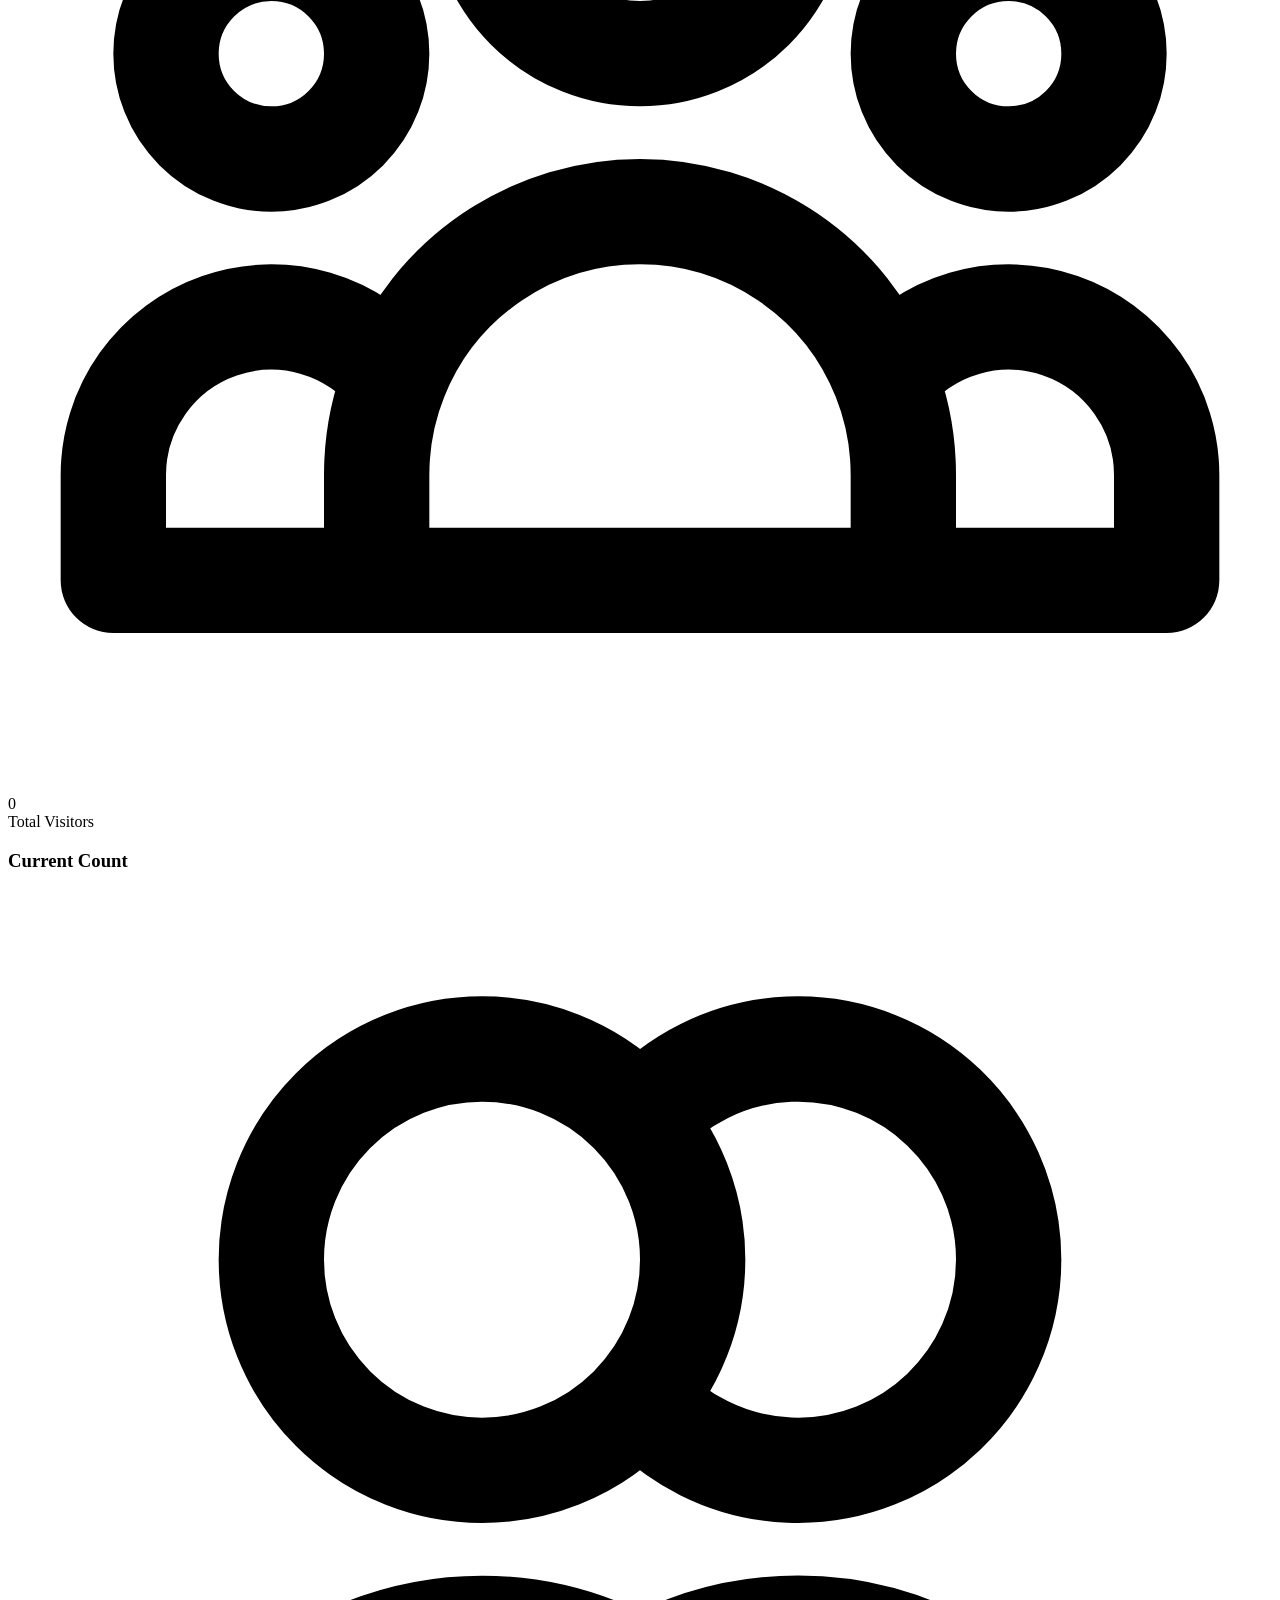
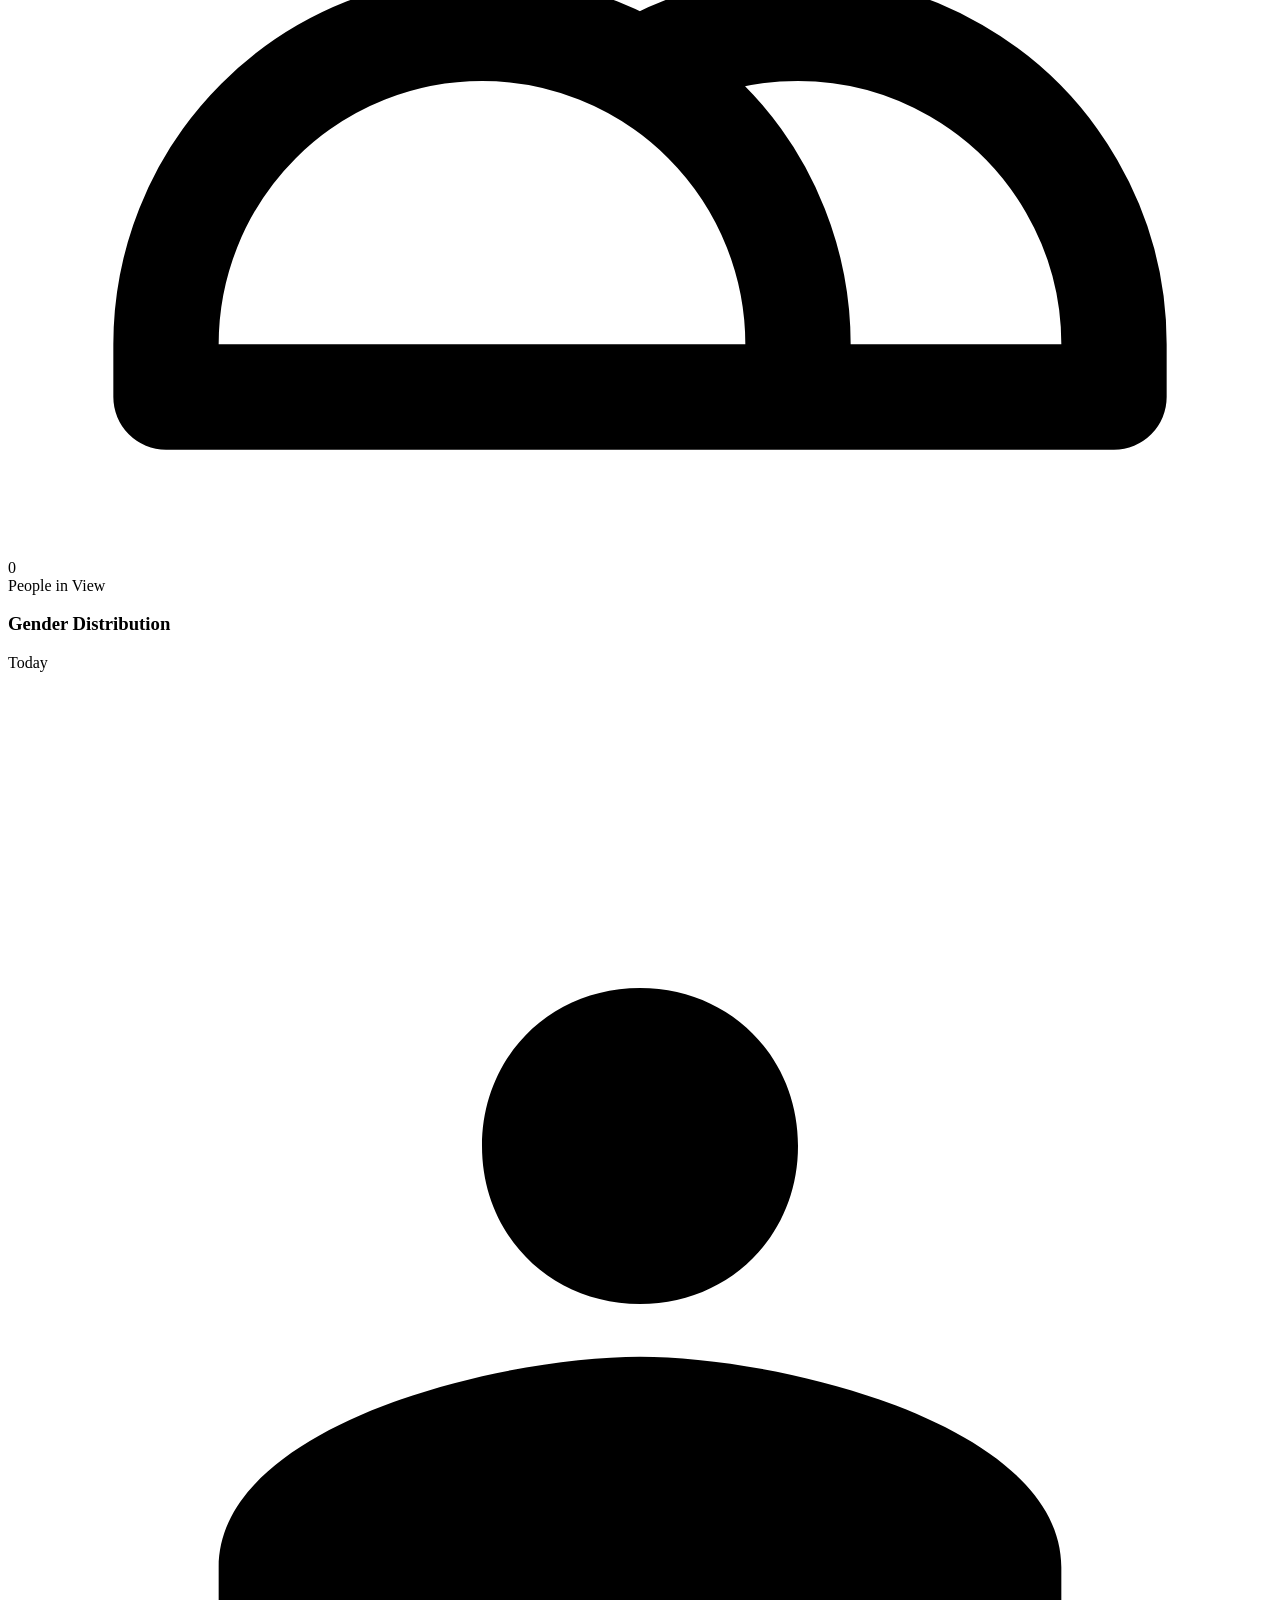
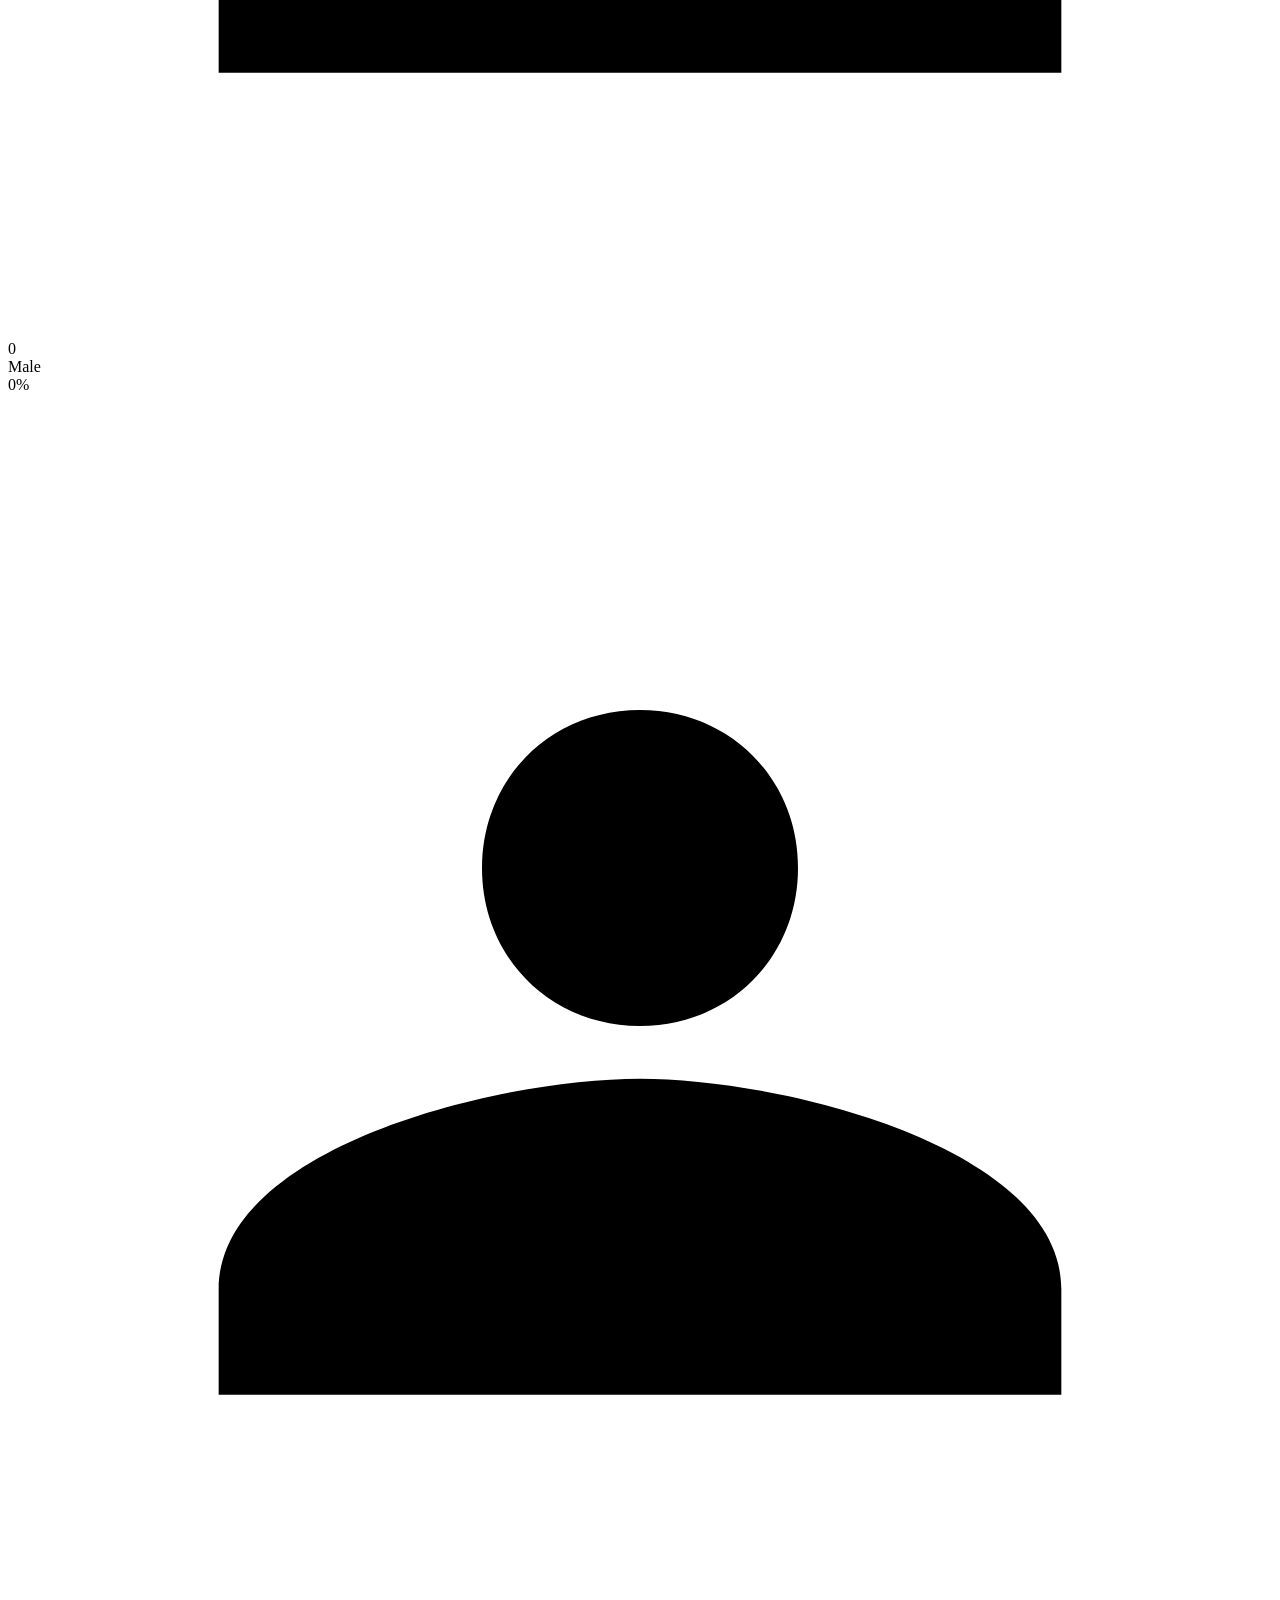
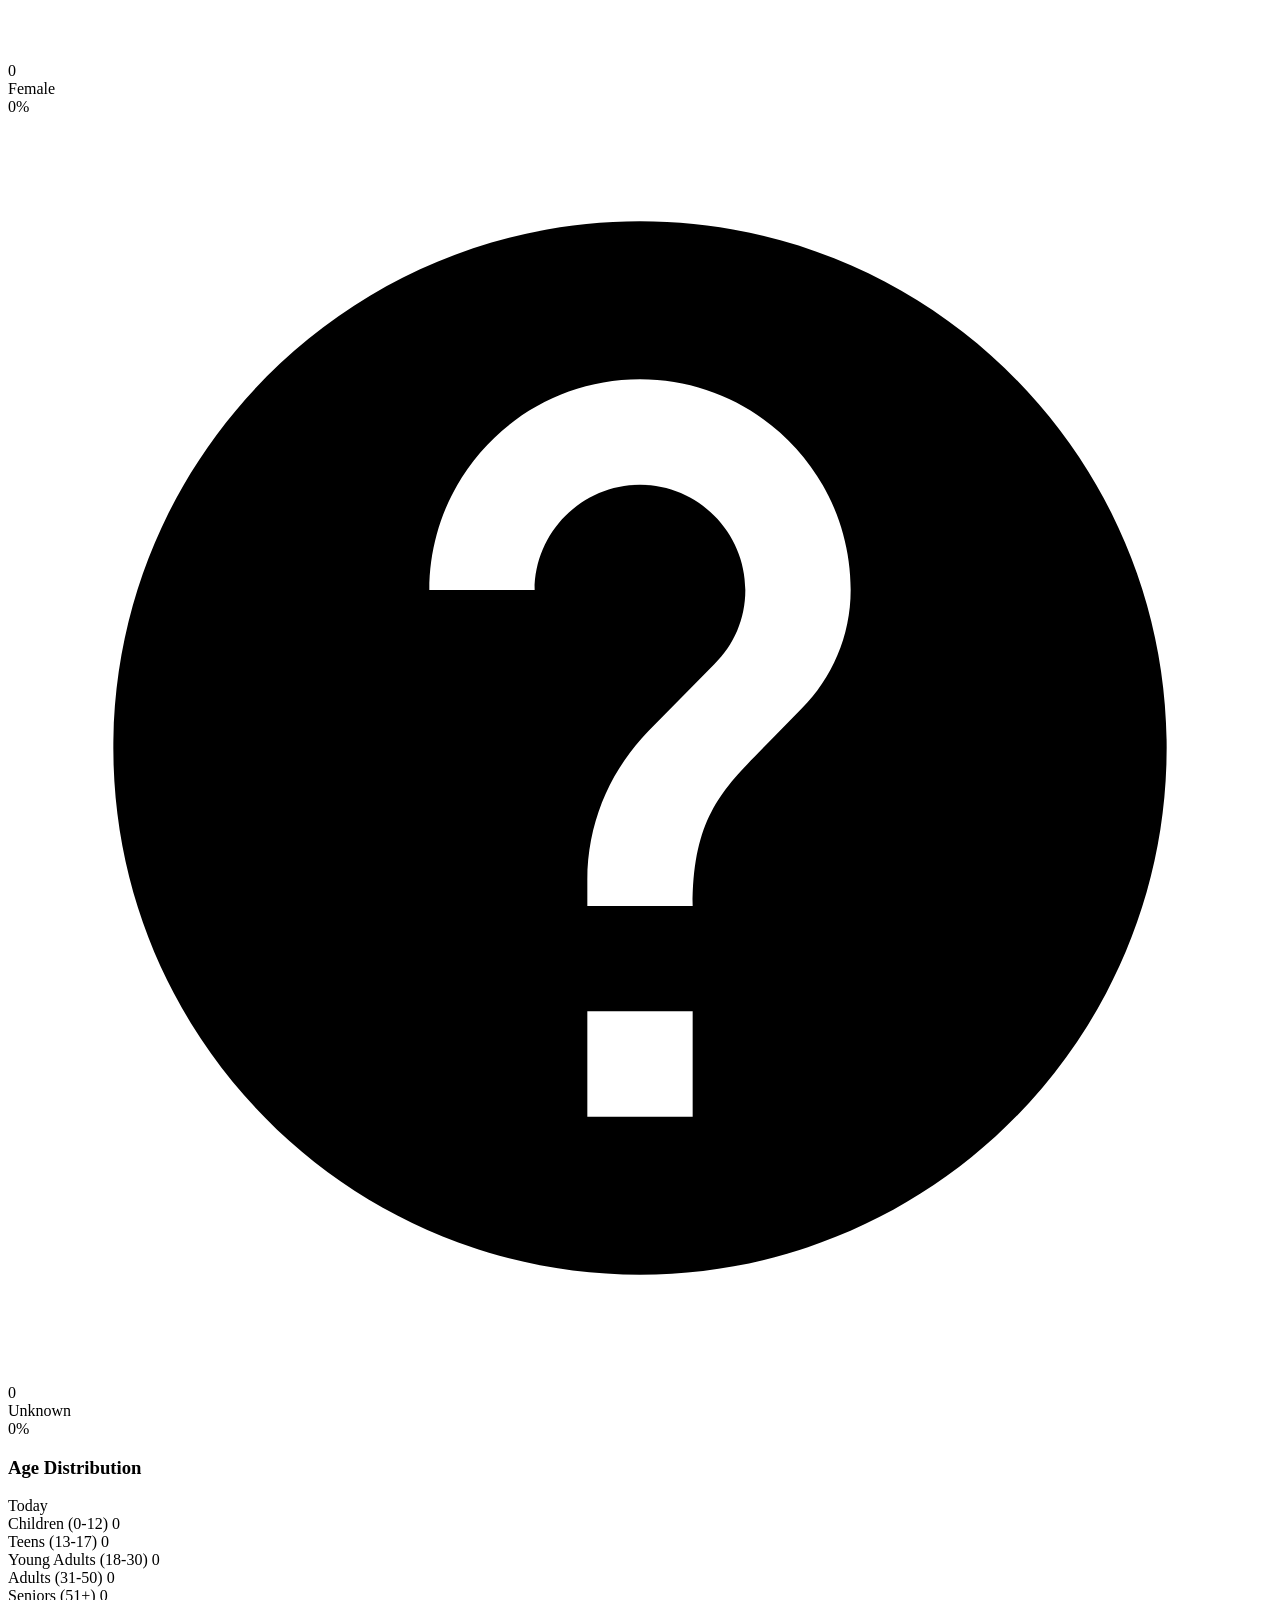
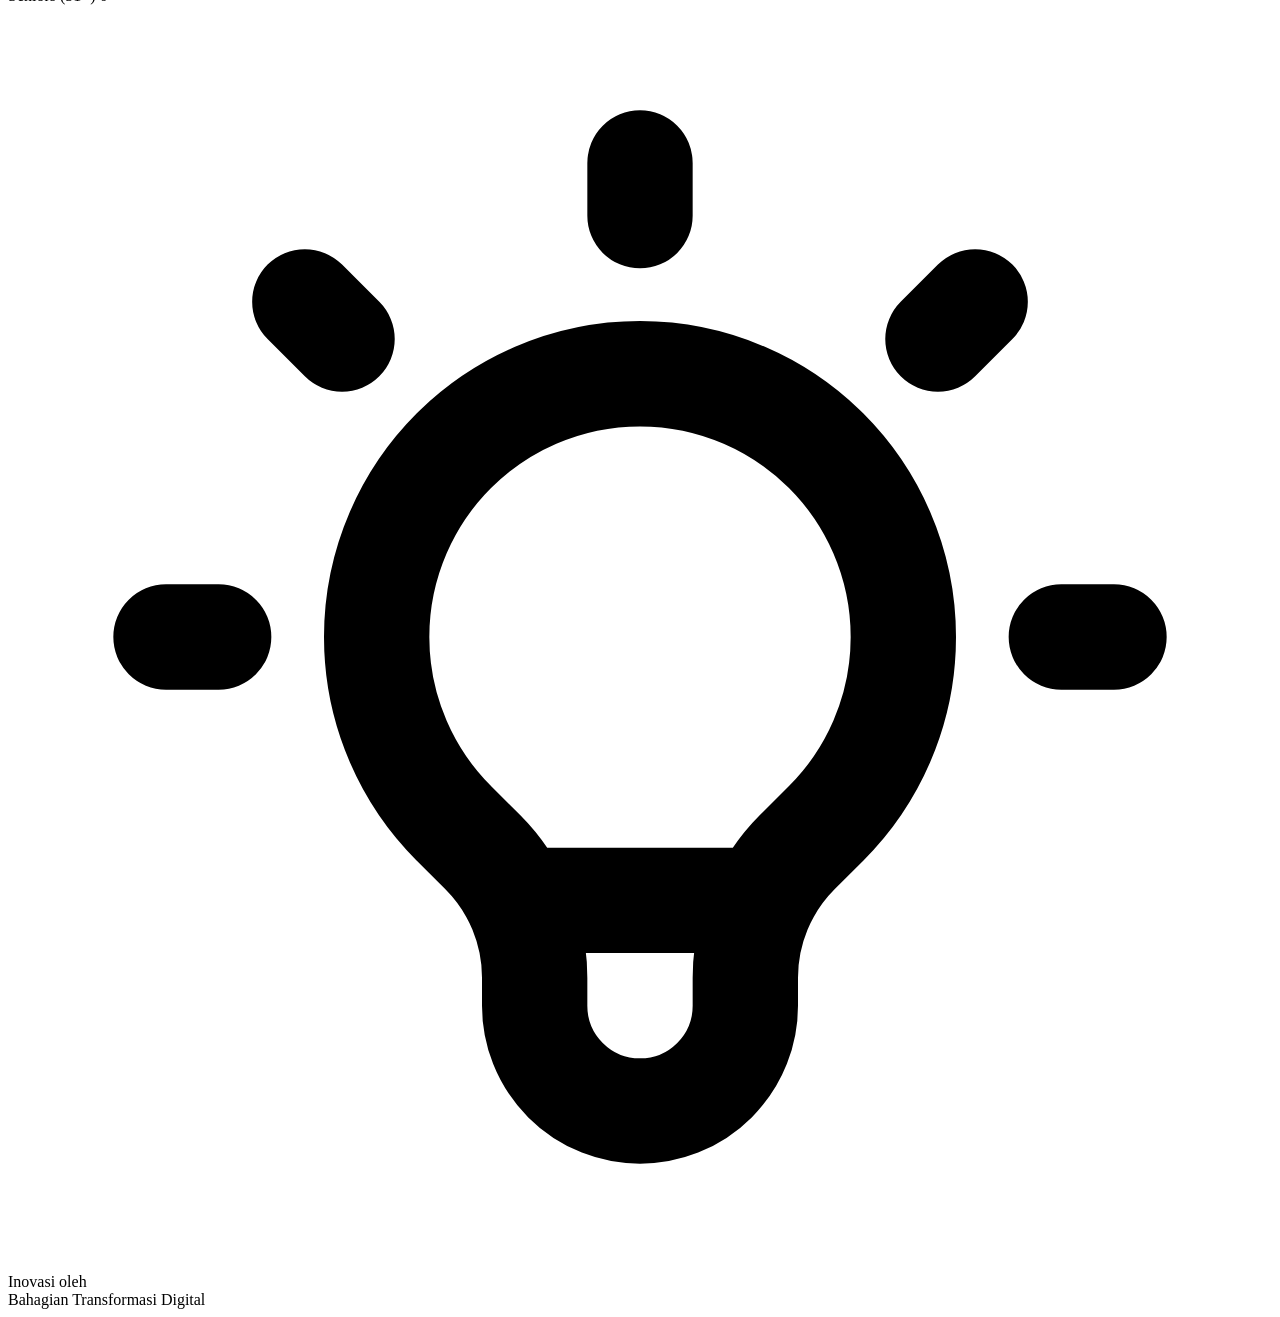
==== commit 0aac1c8c: "v4.1.0: Production infrastructure & server hardening Nginx reverse proxy (port 80), localhost-only b" ====
--- a/frontend/index.html
+++ b/frontend/index.html
@@ -4,7 +4,7 @@
     <meta charset="UTF-8">
     <meta name="viewport" content="width=device-width, initial-scale=1.0">
     <title>Aneka Walk Visitor Monitoring System</title>
-    <link rel="stylesheet" href="/static/css/style.css">
+    <link rel="stylesheet" href="static/css/style.css">
     <link href="https://fonts.googleapis.com/css2?family=Inter:wght@300;400;500;600;700;800&display=swap" rel="stylesheet">
 </head>
 <body>
@@ -342,6 +342,6 @@
         </main>
     </div>
 
-    <script src="/static/js/app.js"></script>
+    <script src="static/js/app.js"></script>
 </body>
 </html>
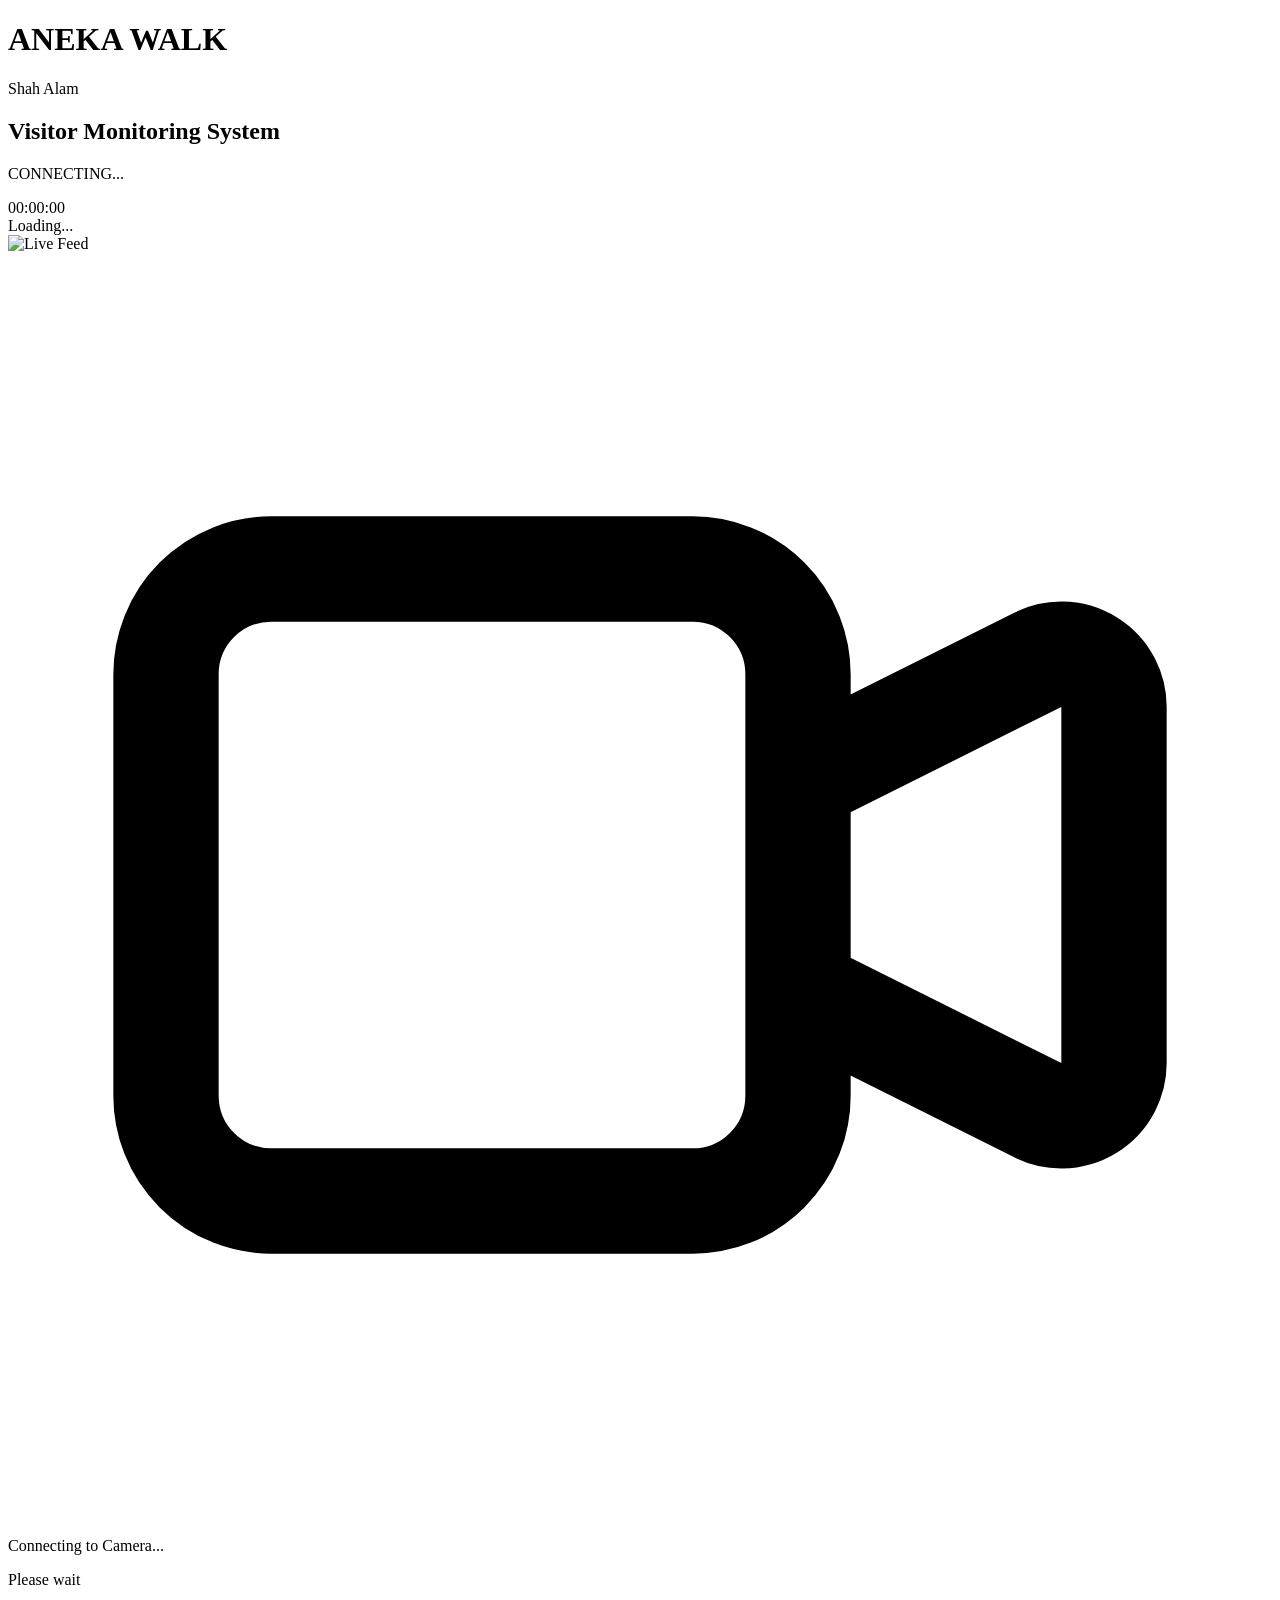
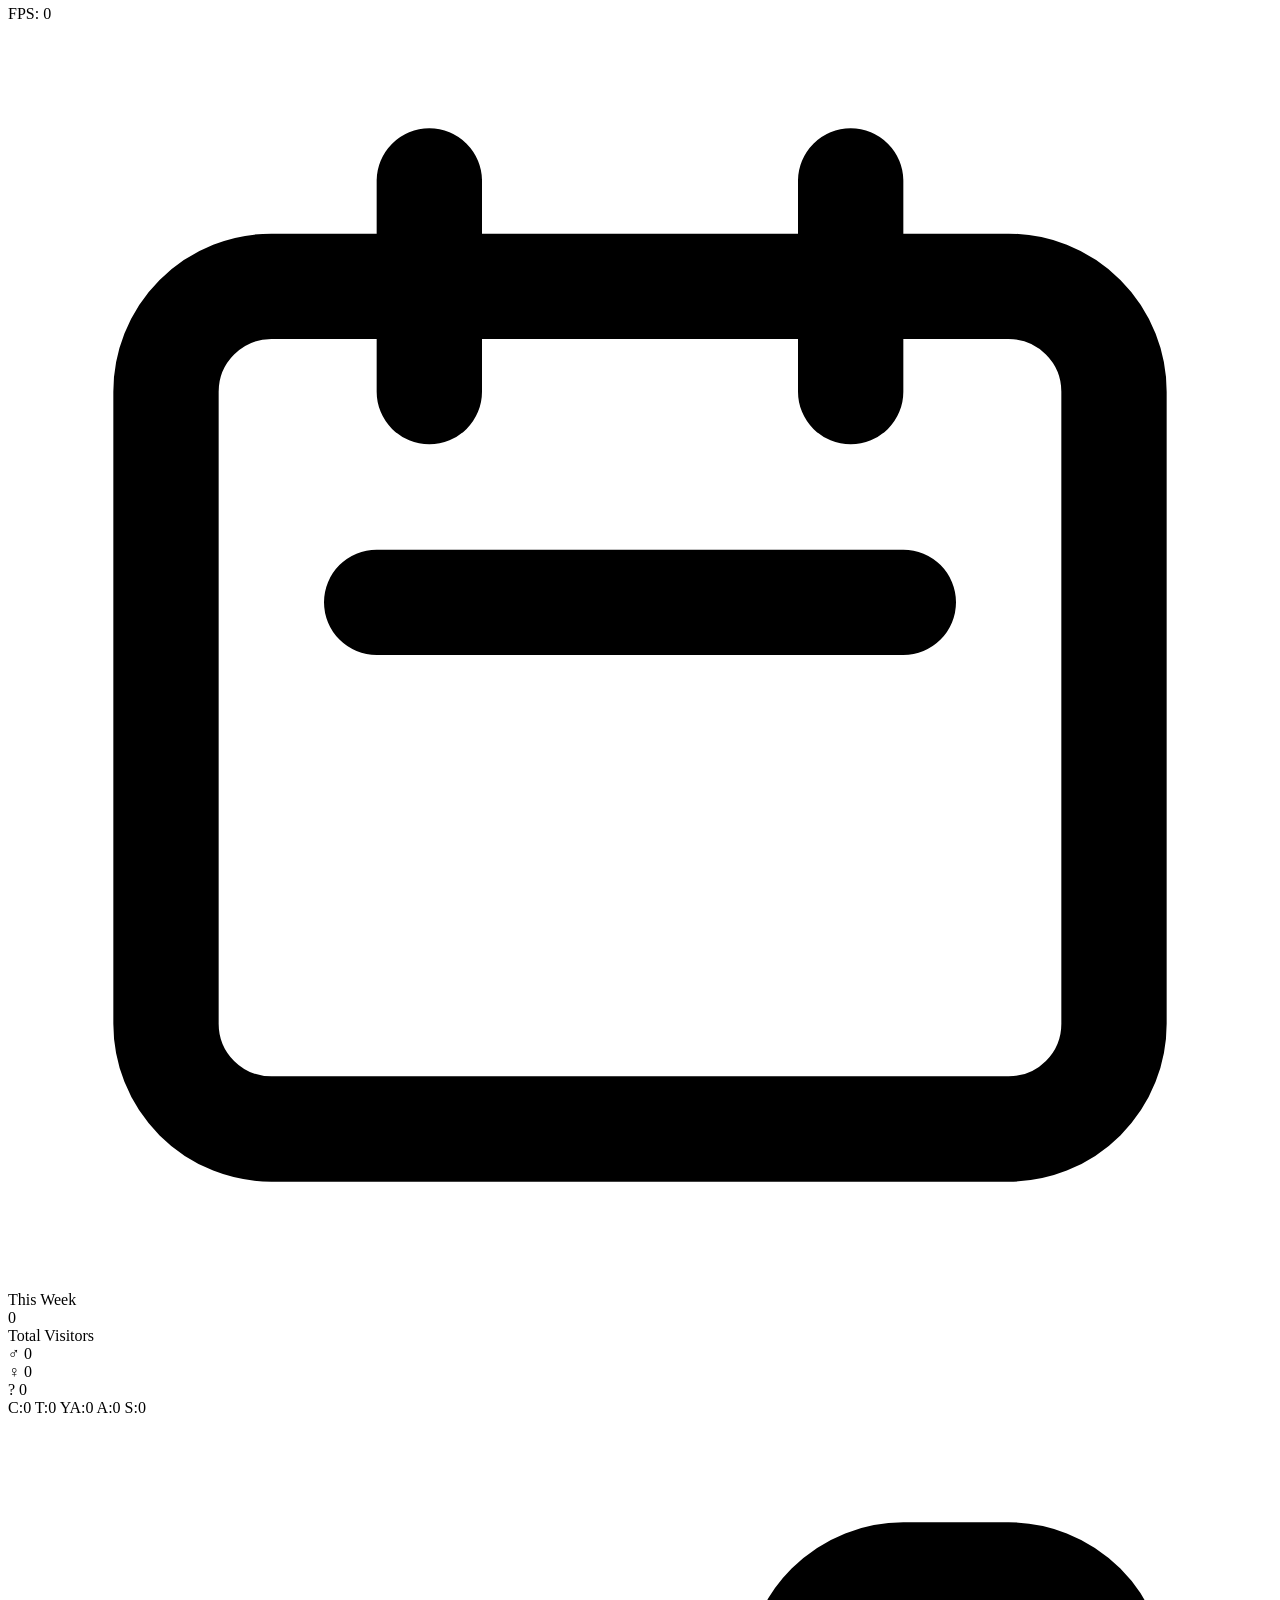
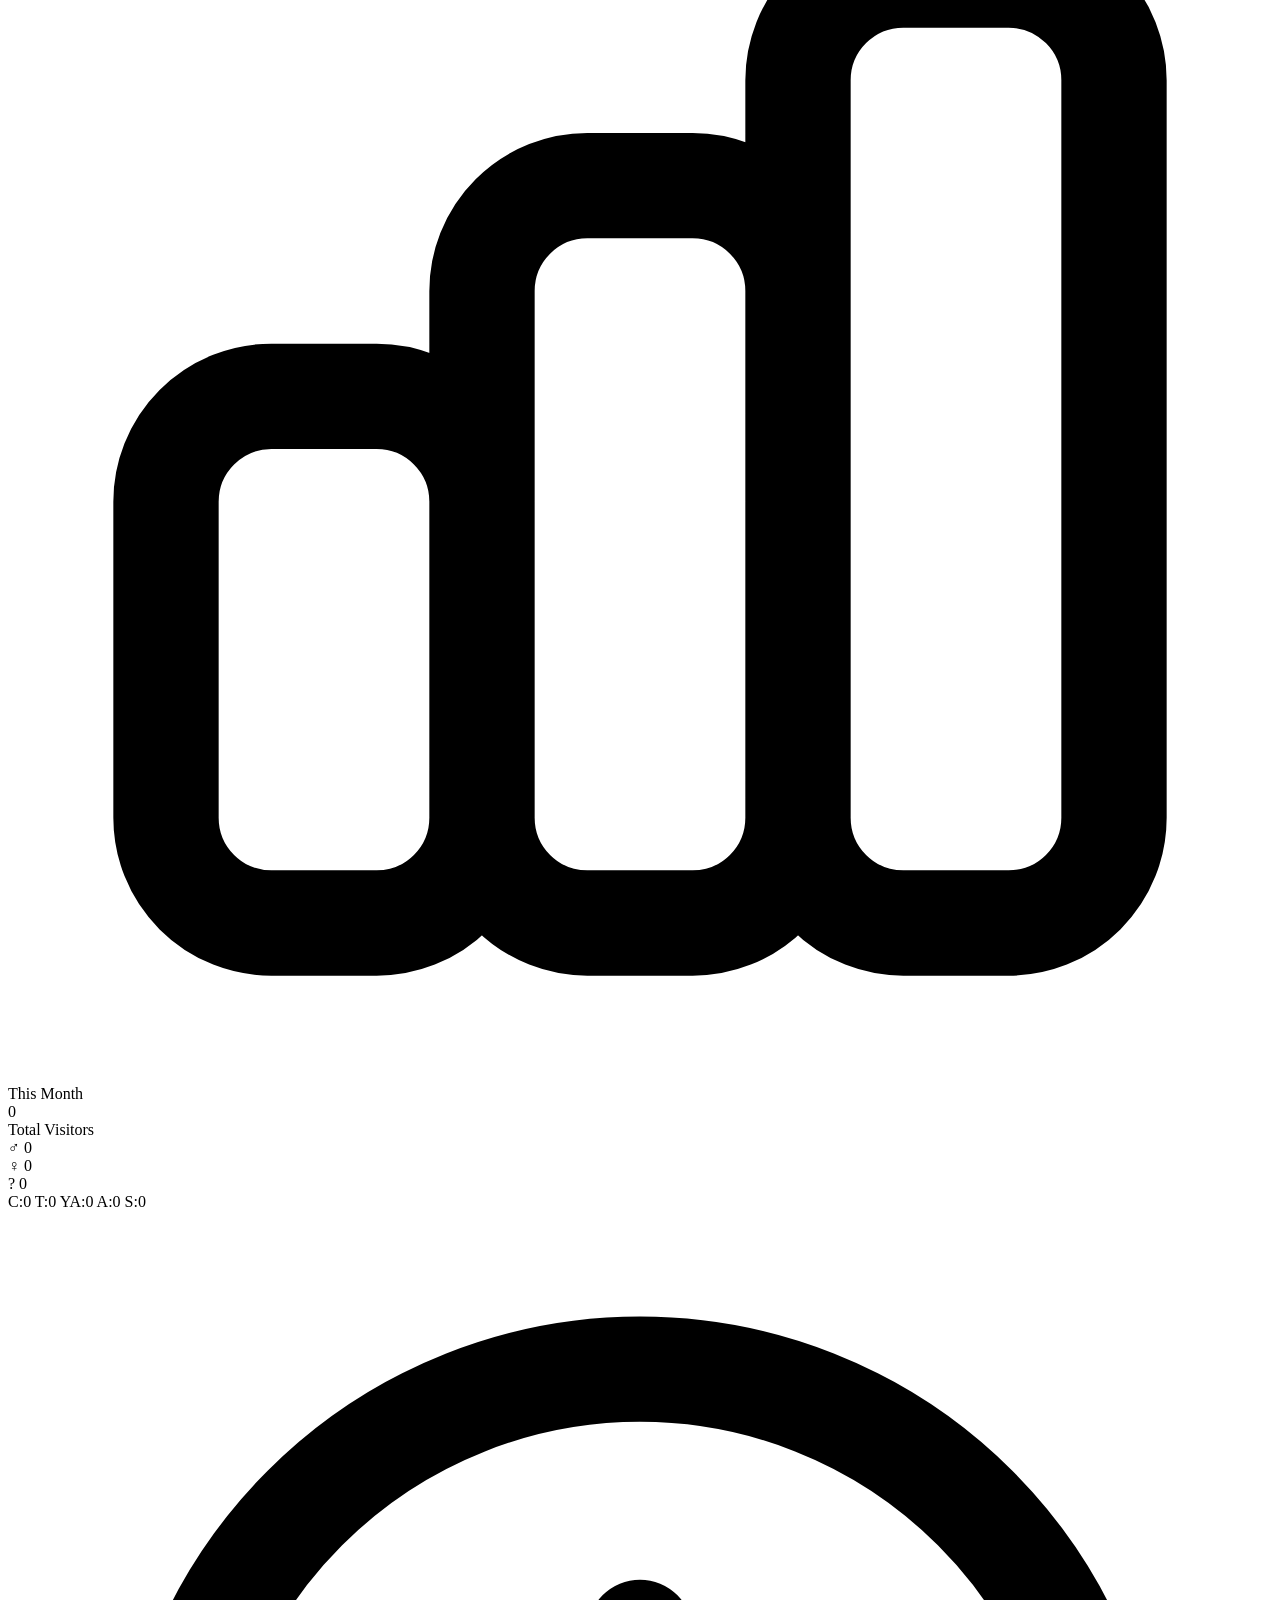
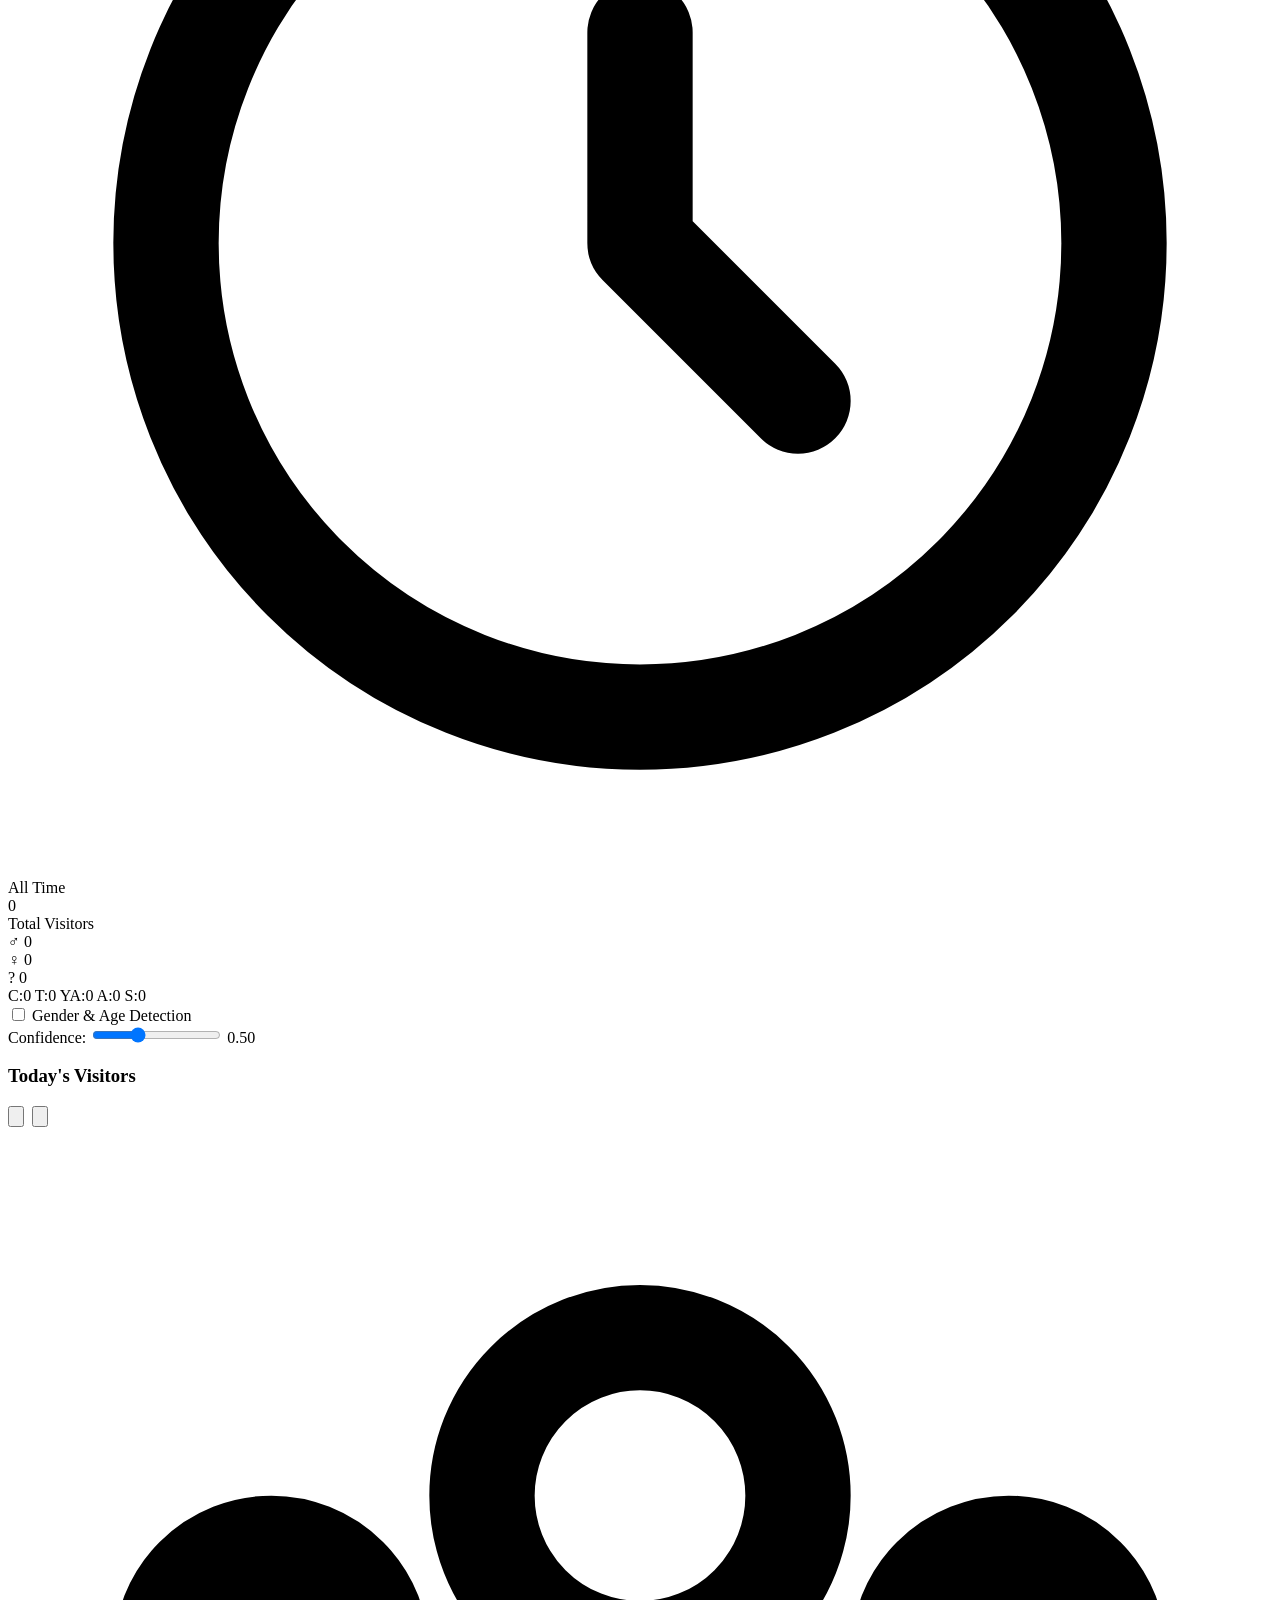
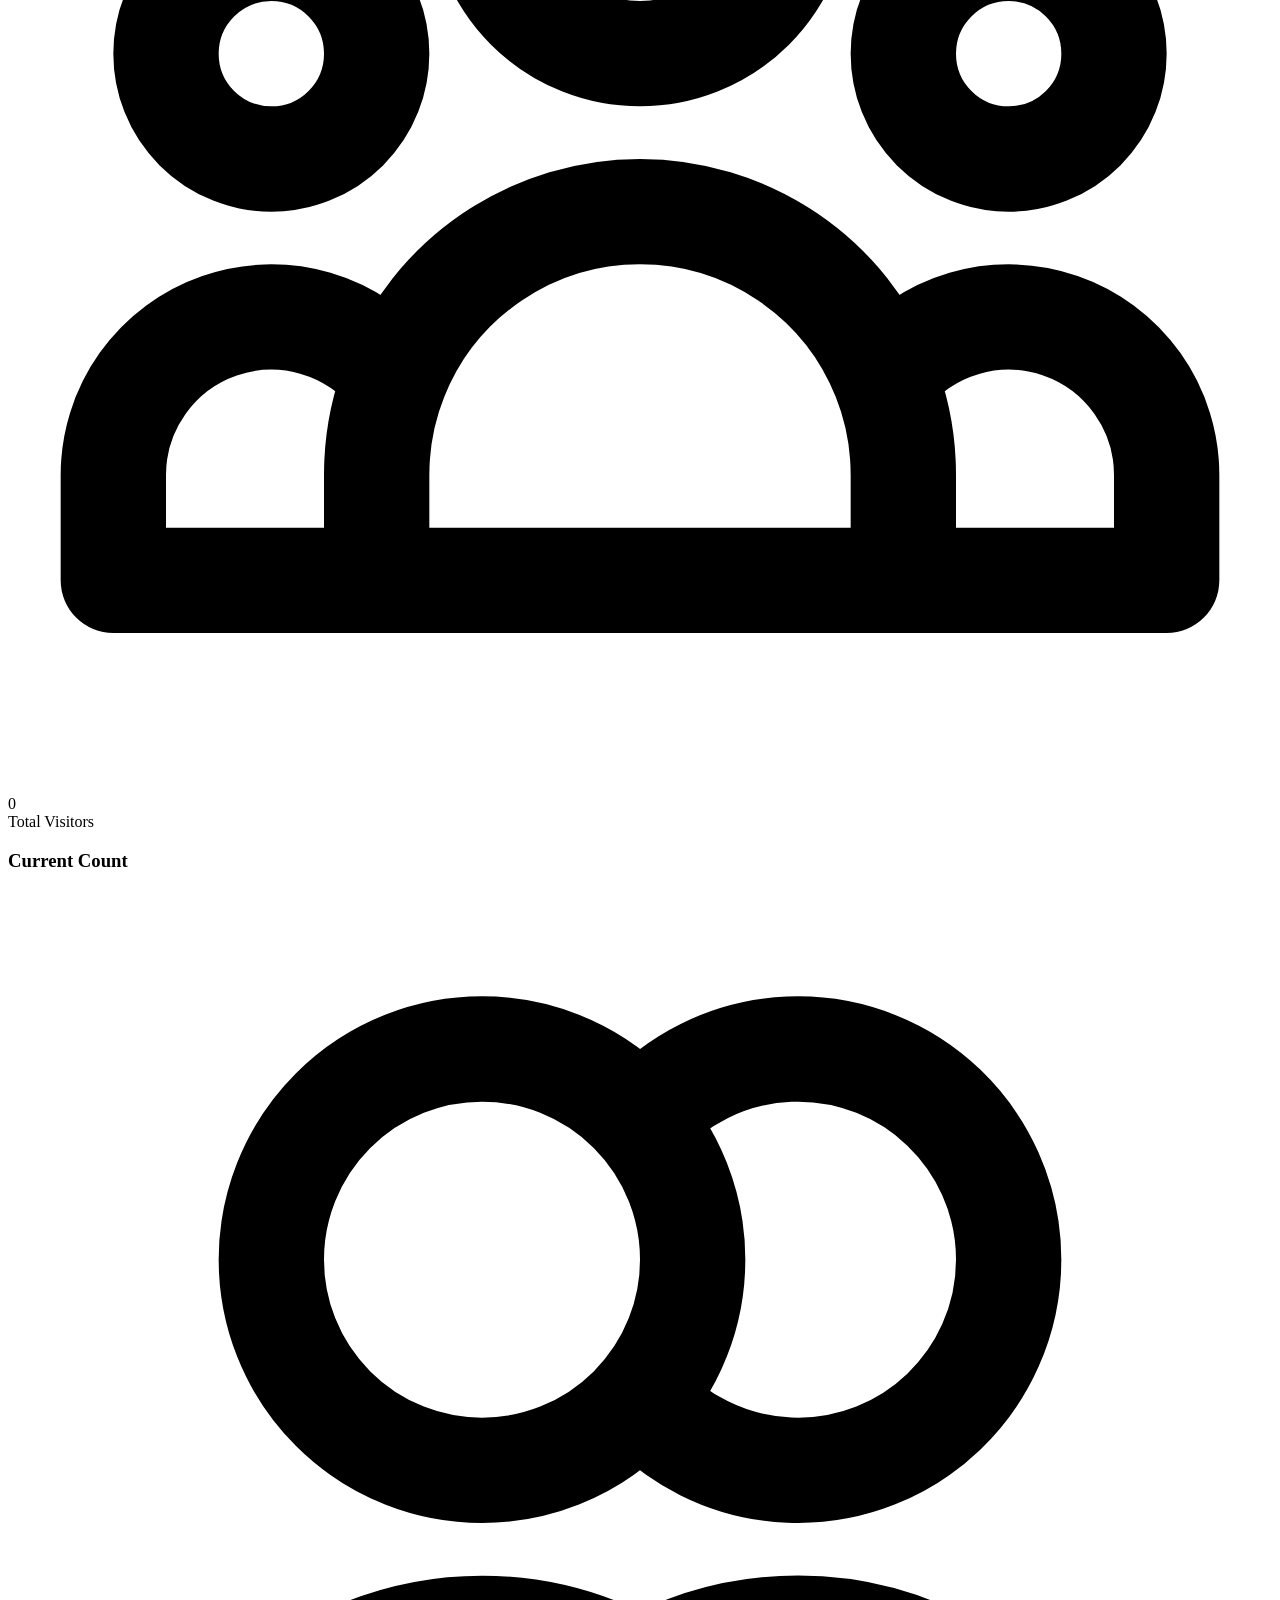
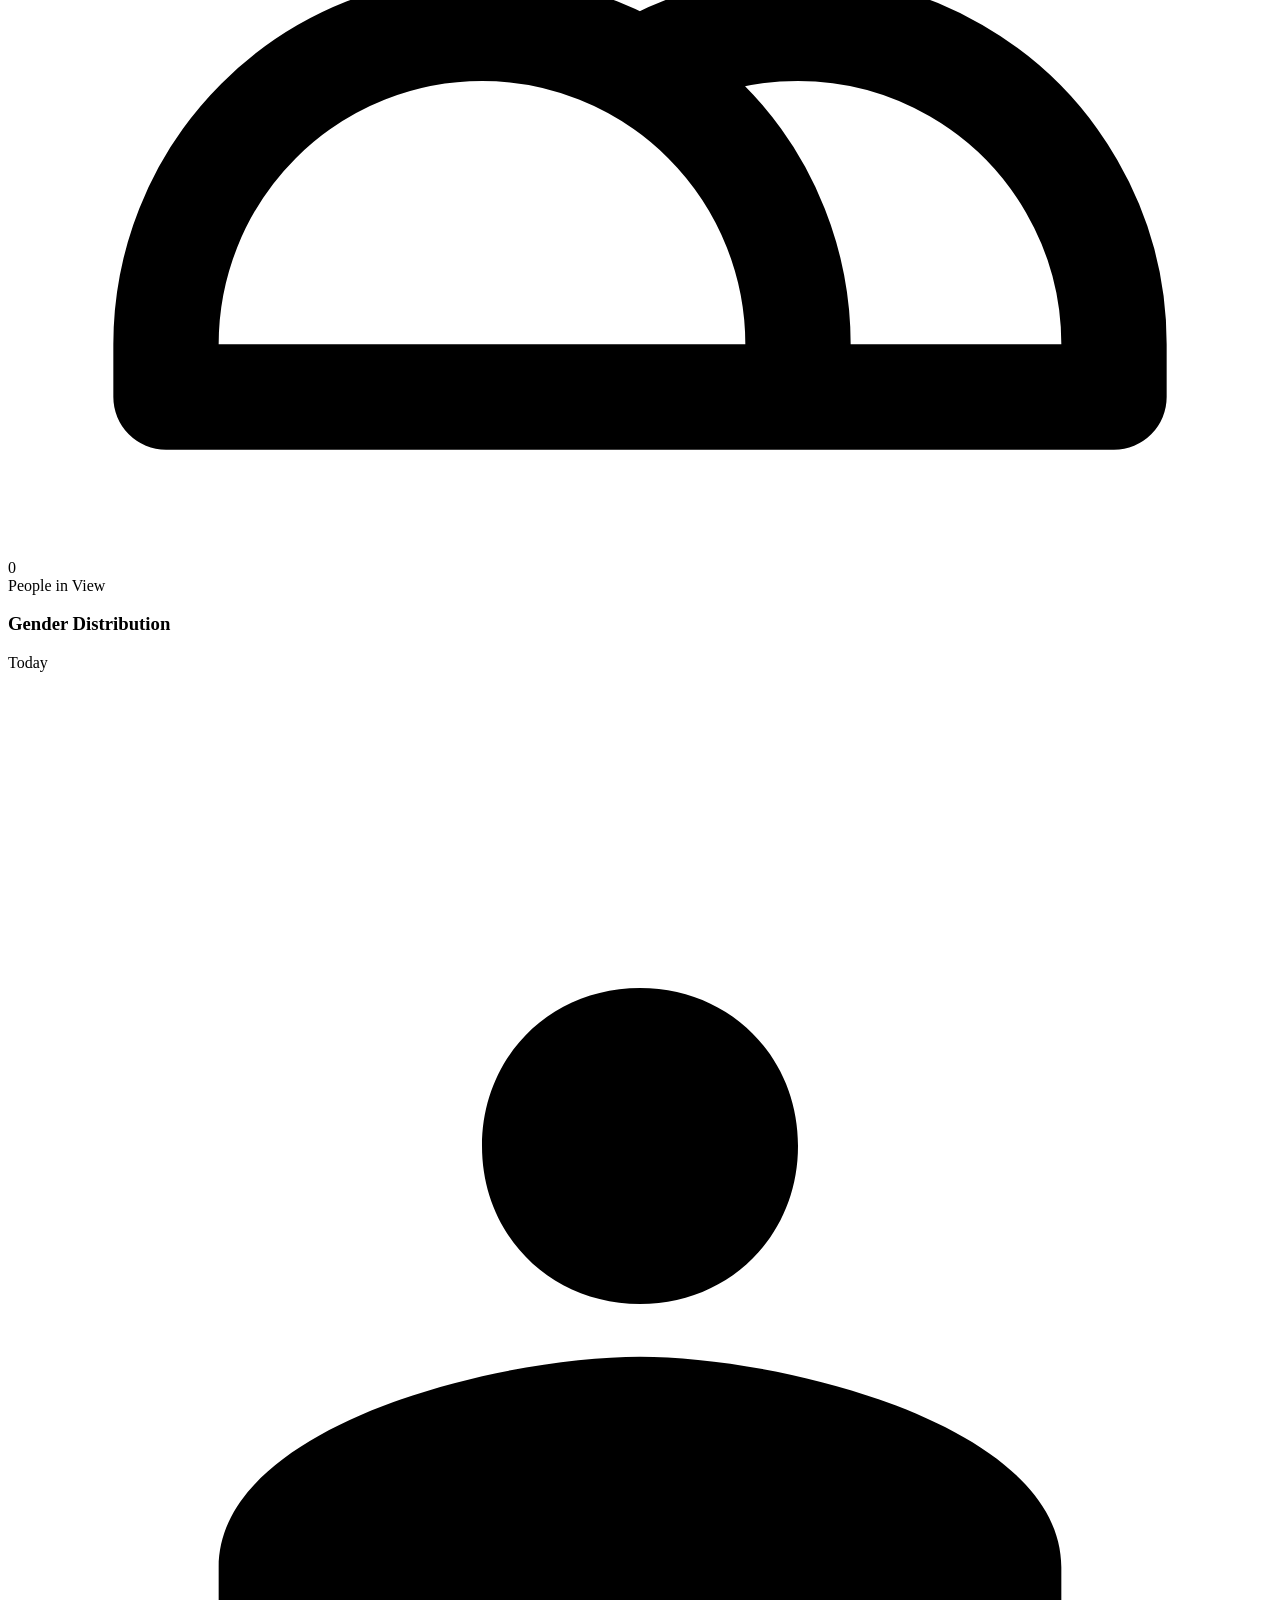
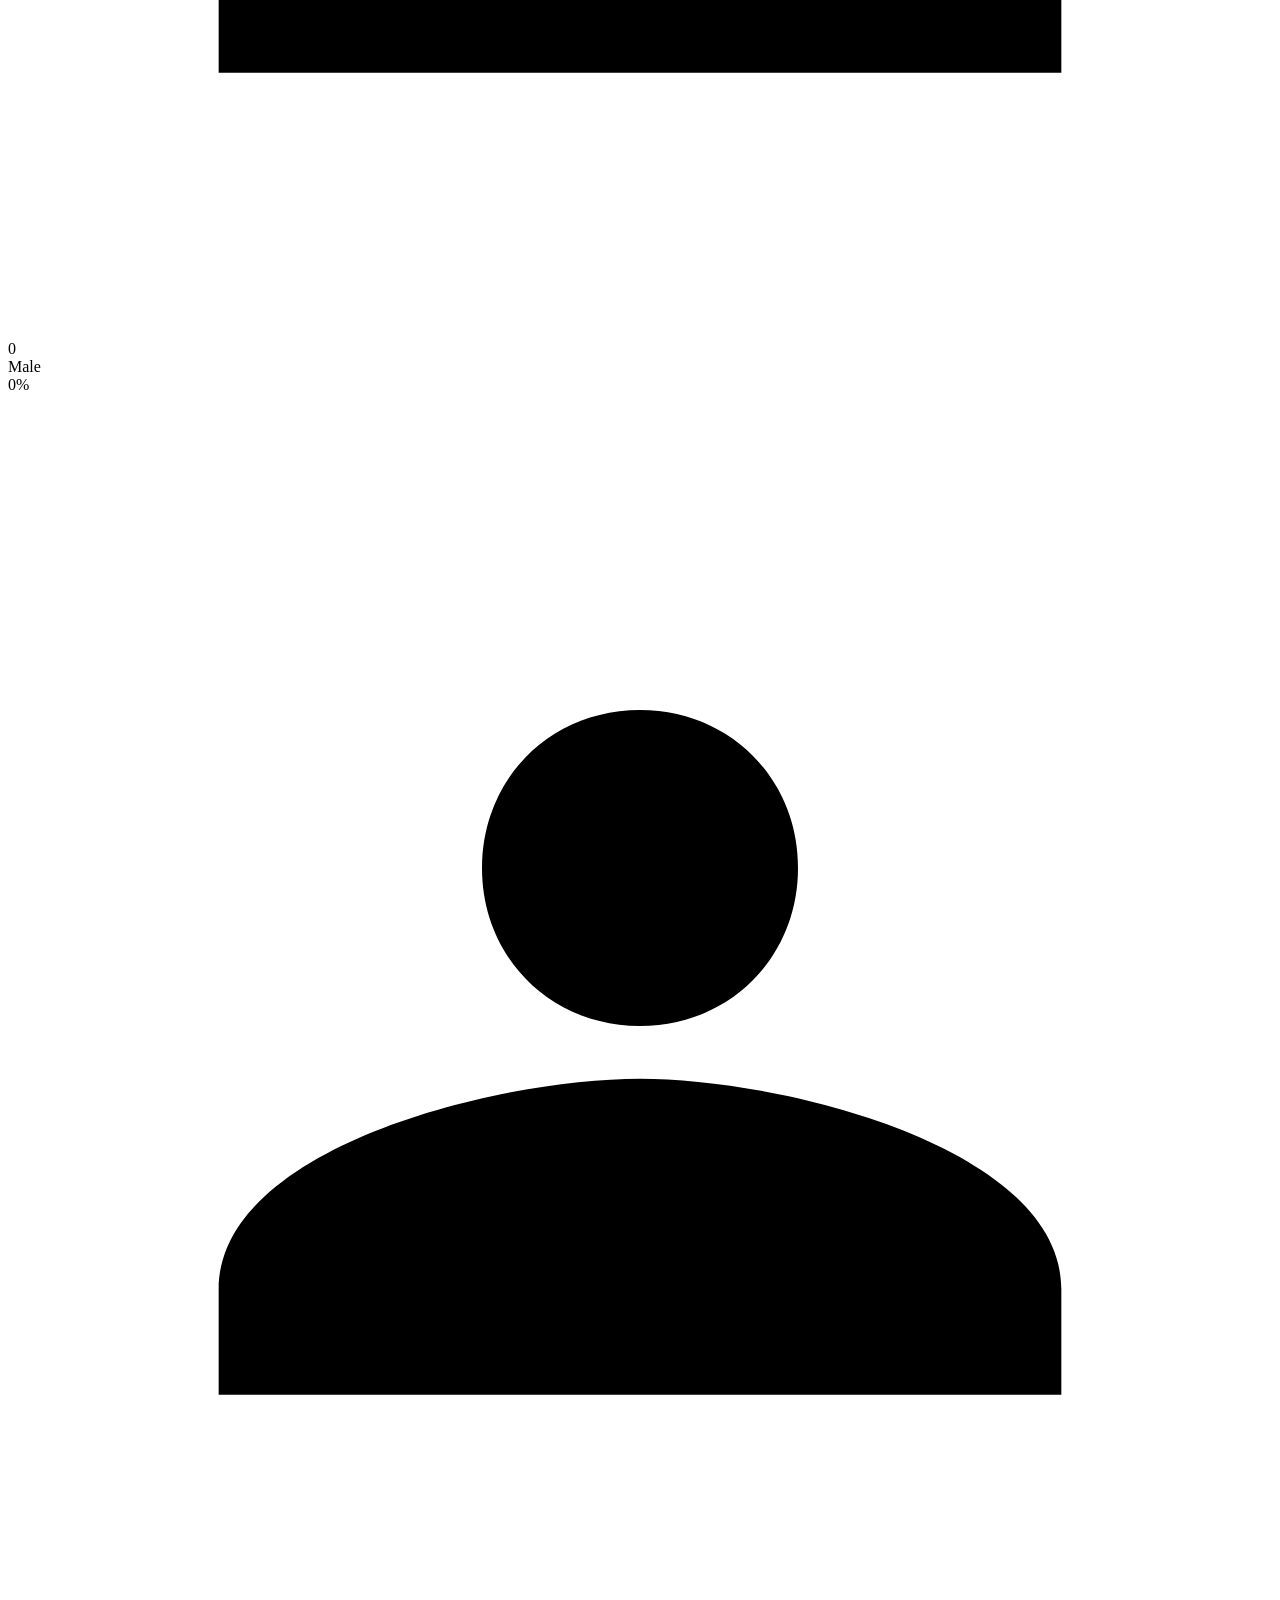
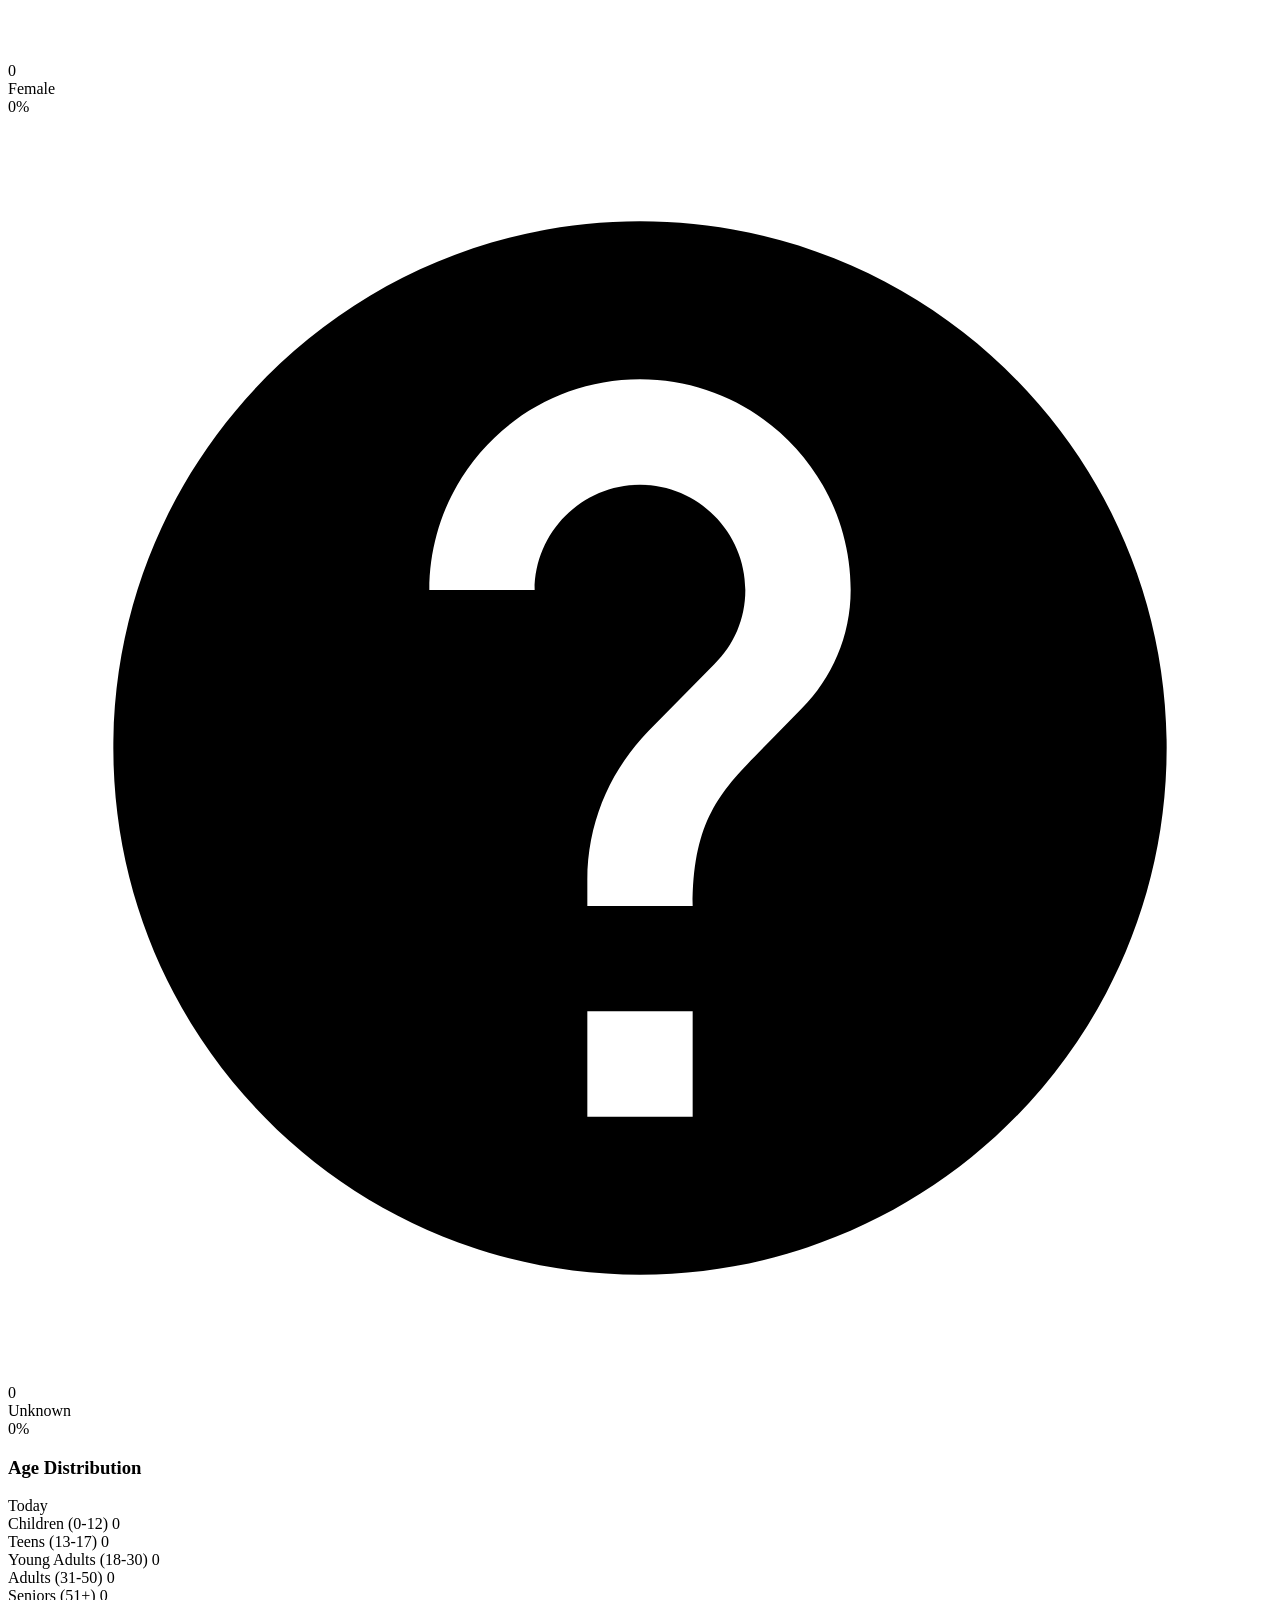
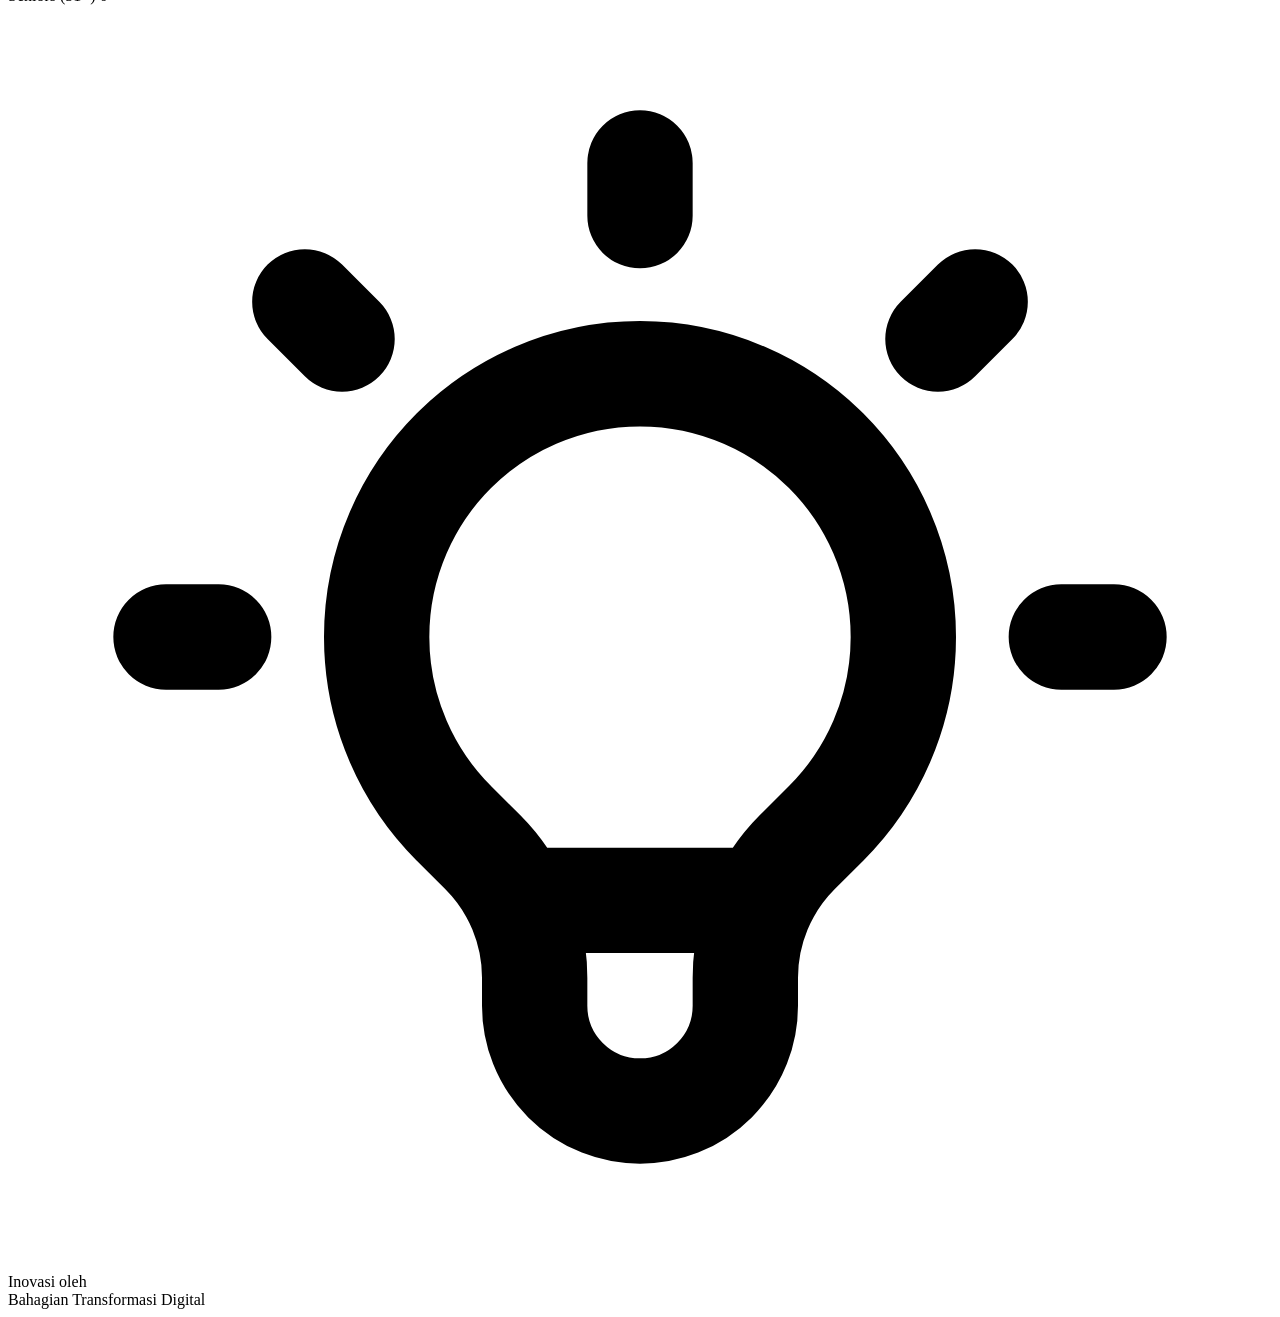
==== commit e199dd03: "v4.2.0: PDF report download feature Add server-side PDF report generation using ReportLab with a new" ====
--- a/frontend/index.html
+++ b/frontend/index.html
@@ -190,11 +190,18 @@
                 <div class="stats-card stats-card-primary">
                     <div class="stats-card-header">
                         <h3>Today's Visitors</h3>
-                        <button id="btn-reset-stats" class="btn-icon-only" title="Reset Today's Statistics">
-                            <svg fill="none" stroke="currentColor" viewBox="0 0 24 24">
-                                <path stroke-linecap="round" stroke-linejoin="round" stroke-width="2" d="M4 4v5h.582m15.356 2A8.001 8.001 0 004.582 9m0 0H9m11 11v-5h-.581m0 0a8.003 8.003 0 01-15.357-2m15.357 2H15" />
-                            </svg>
-                        </button>
+                        <div style="display: flex; gap: 0.5rem;">
+                            <button id="btn-download-report" class="btn-icon-only" title="Download PDF Report">
+                                <svg fill="none" stroke="currentColor" viewBox="0 0 24 24">
+                                    <path stroke-linecap="round" stroke-linejoin="round" stroke-width="2" d="M12 10v6m0 0l-3-3m3 3l3-3m2 8H7a2 2 0 01-2-2V5a2 2 0 012-2h5.586a1 1 0 01.707.293l5.414 5.414a1 1 0 01.293.707V19a2 2 0 01-2 2z" />
+                                </svg>
+                            </button>
+                            <button id="btn-reset-stats" class="btn-icon-only" title="Reset Today's Statistics">
+                                <svg fill="none" stroke="currentColor" viewBox="0 0 24 24">
+                                    <path stroke-linecap="round" stroke-linejoin="round" stroke-width="2" d="M4 4v5h.582m15.356 2A8.001 8.001 0 004.582 9m0 0H9m11 11v-5h-.581m0 0a8.003 8.003 0 01-15.357-2m15.357 2H15" />
+                                </svg>
+                            </button>
+                        </div>
                     </div>
                     <div class="stats-card-body">
                         <div class="stat-main">
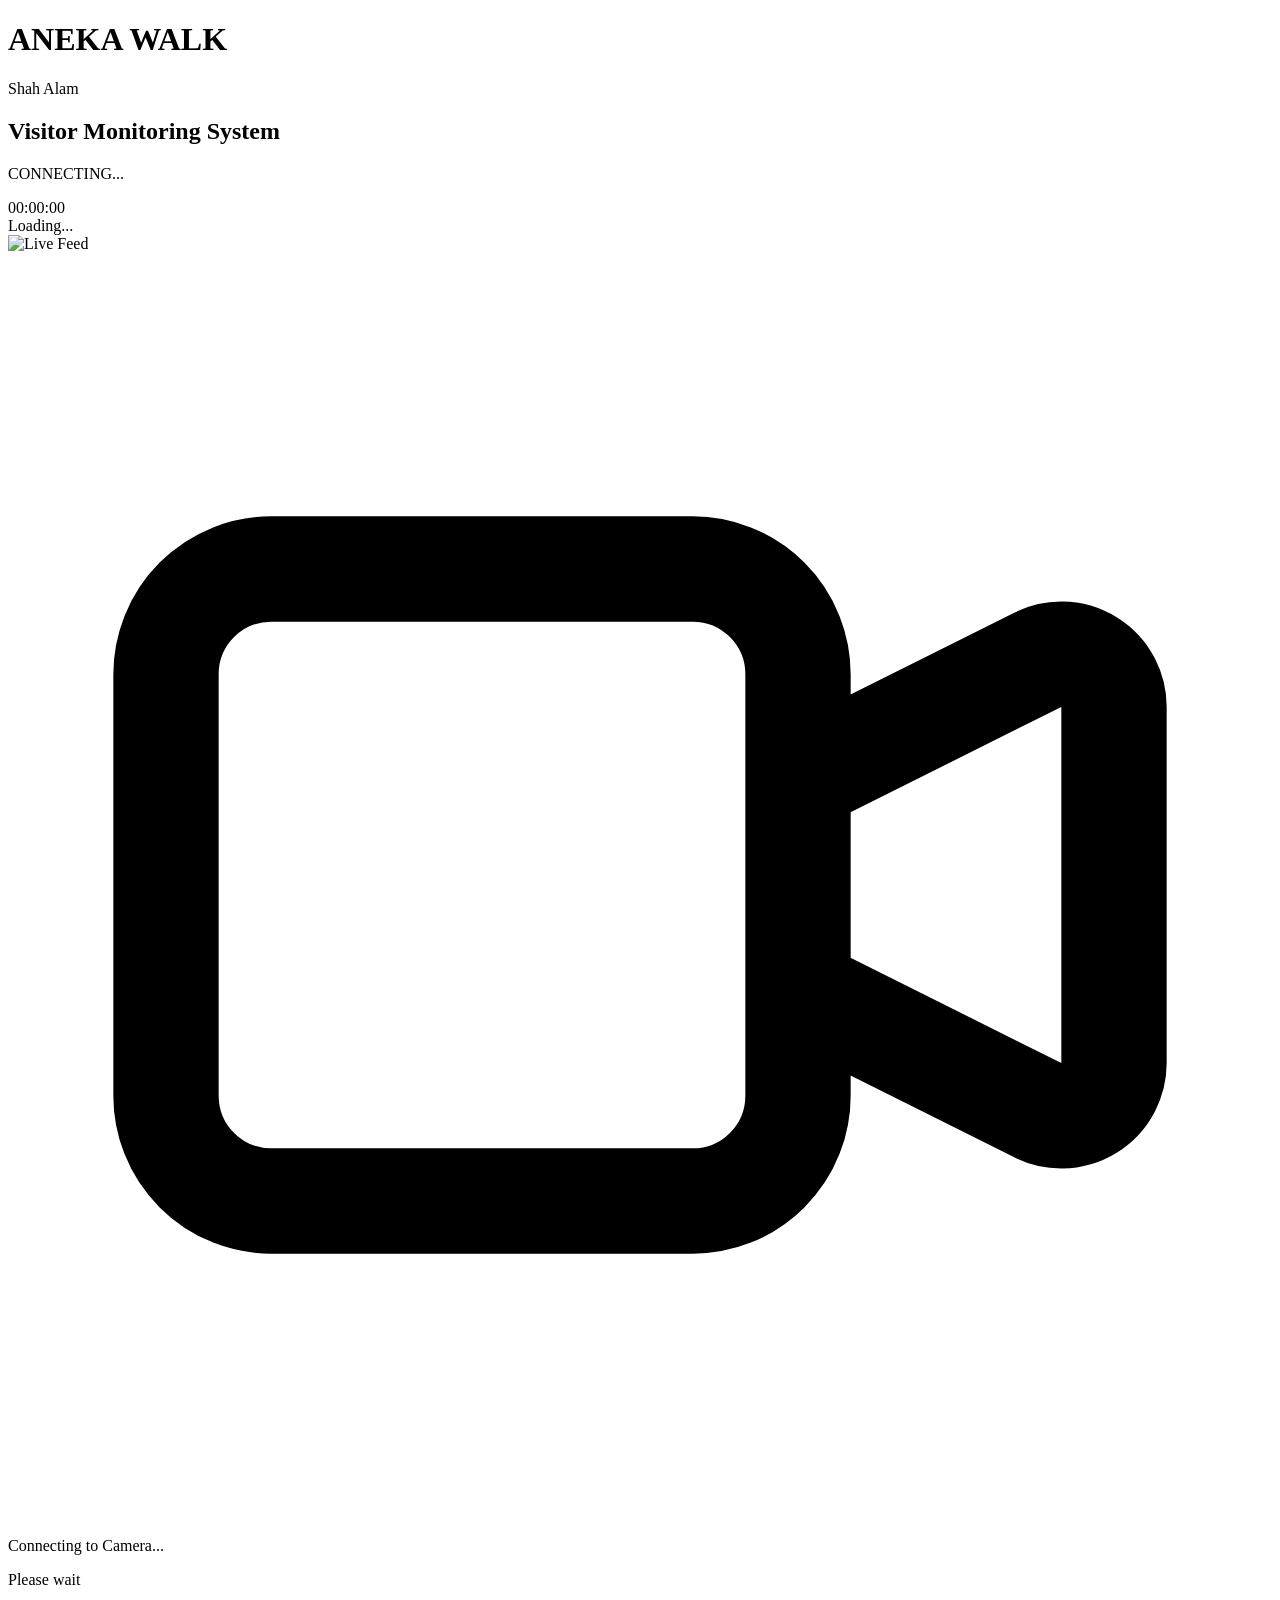
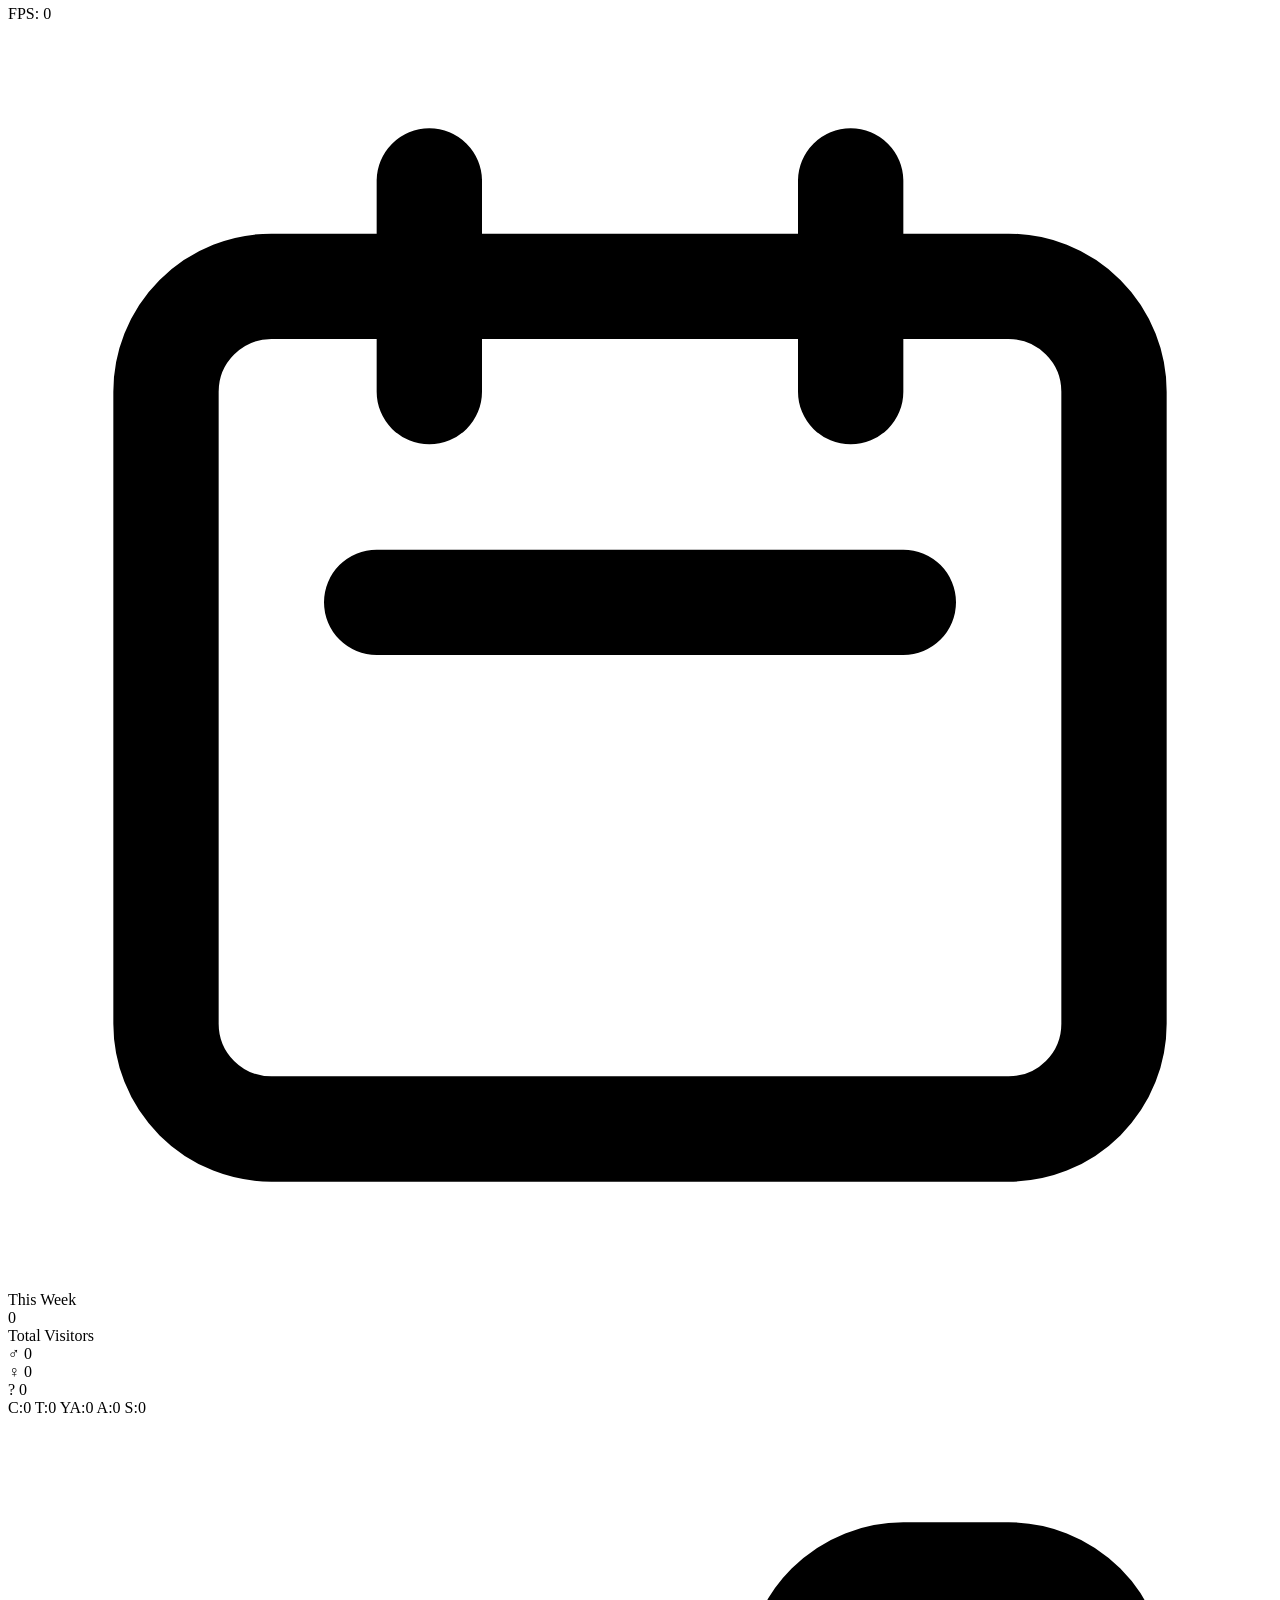
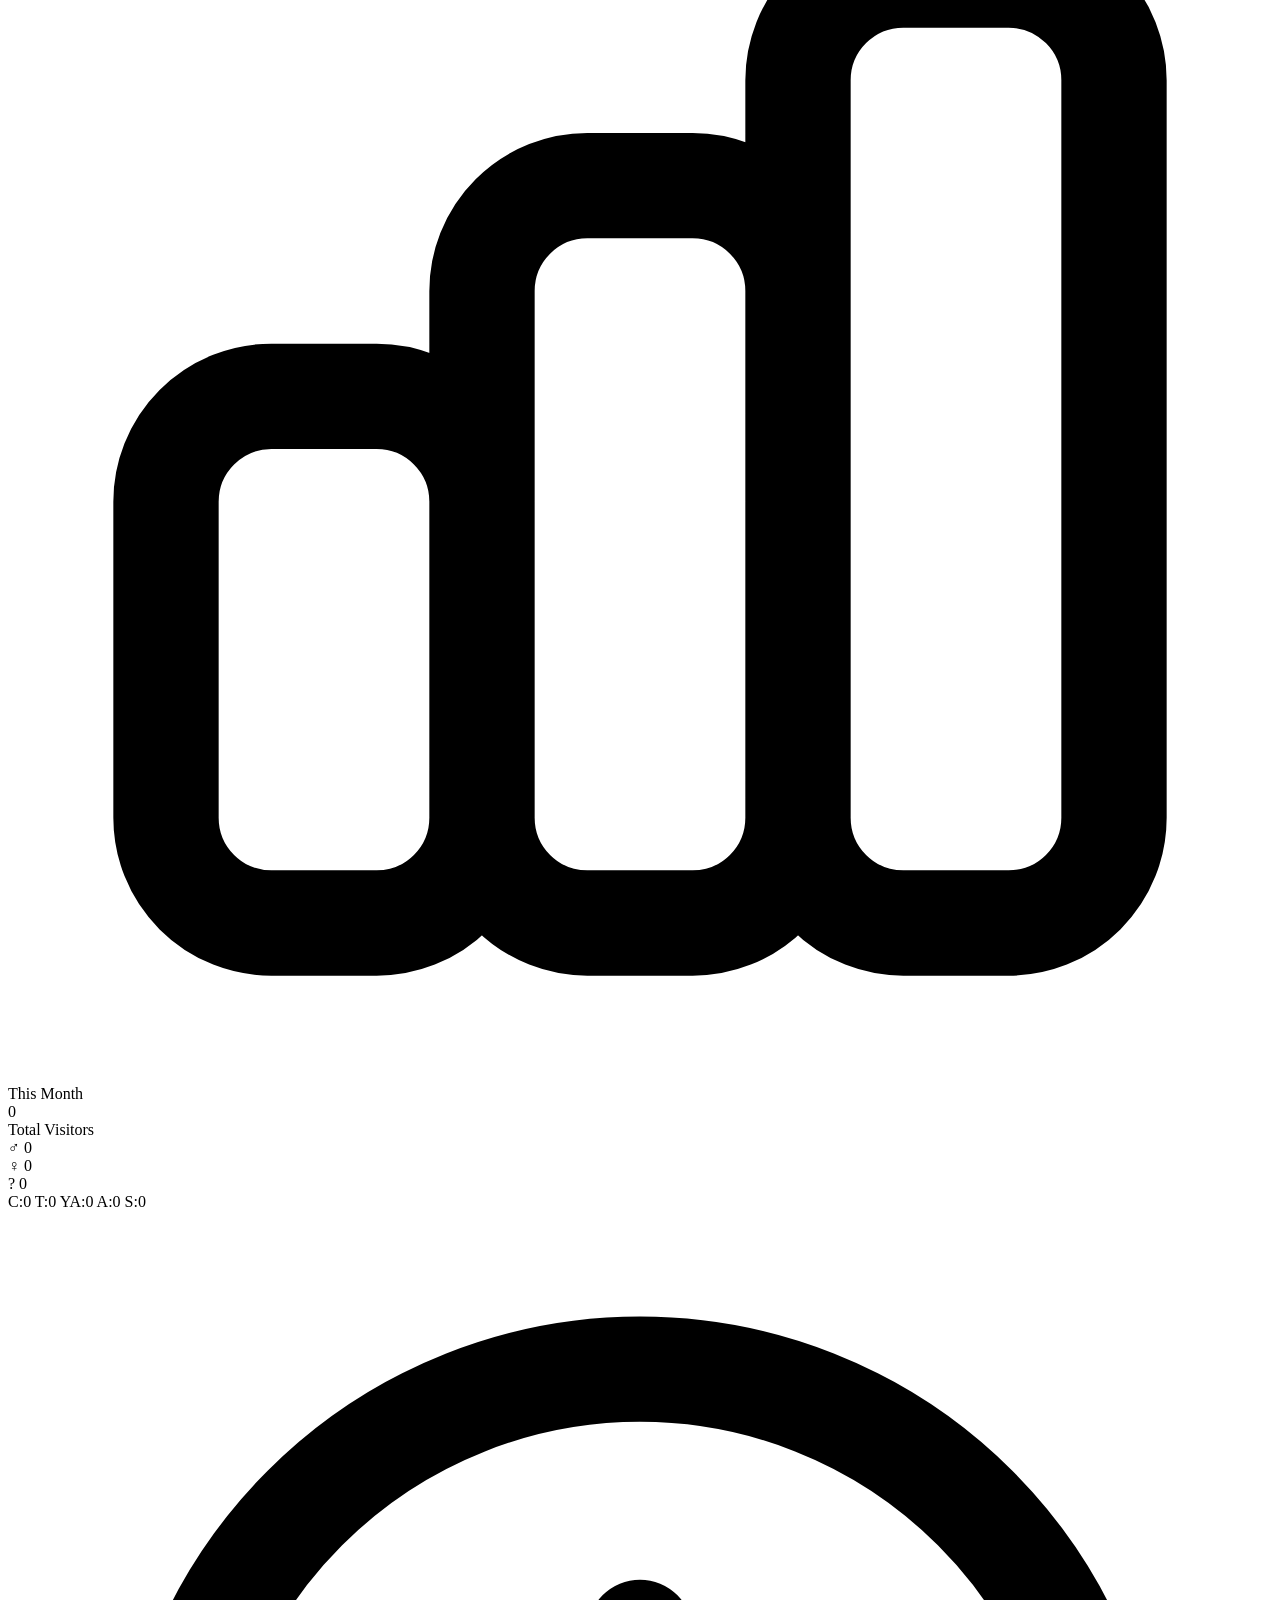
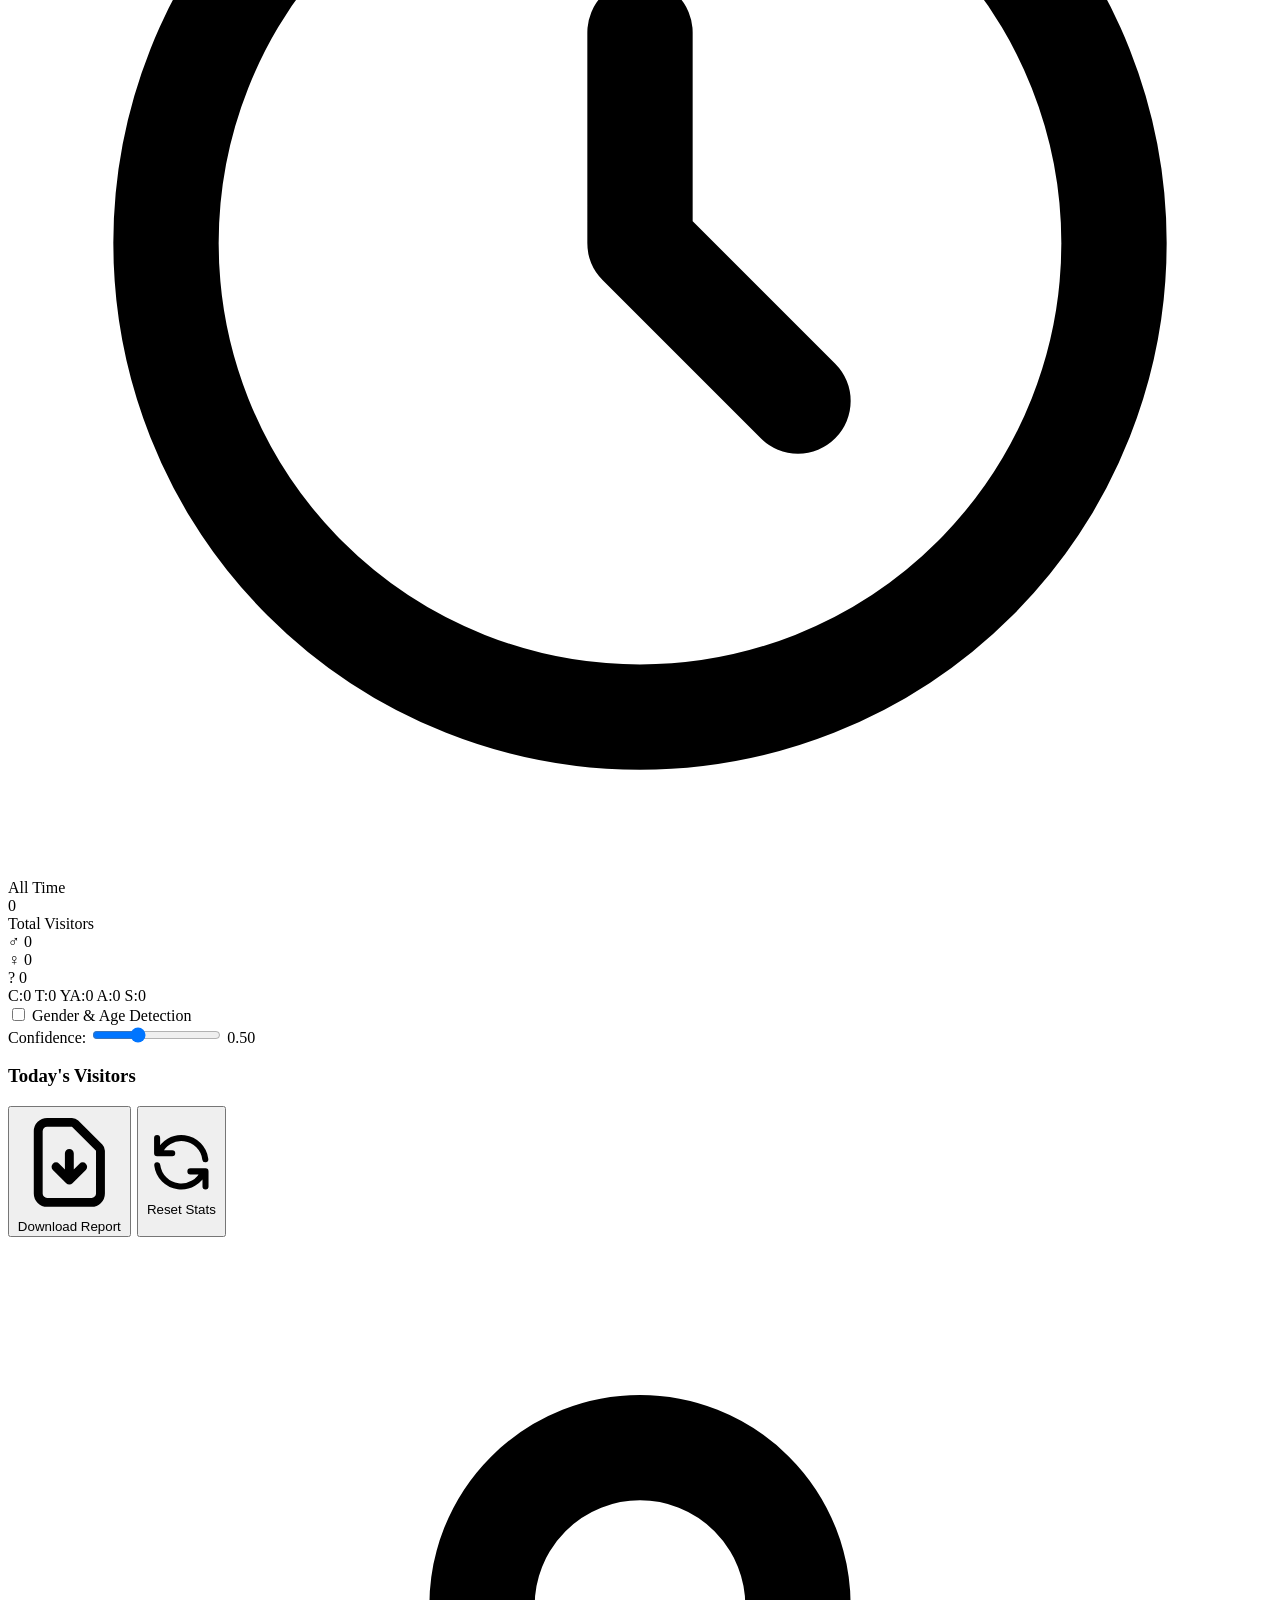
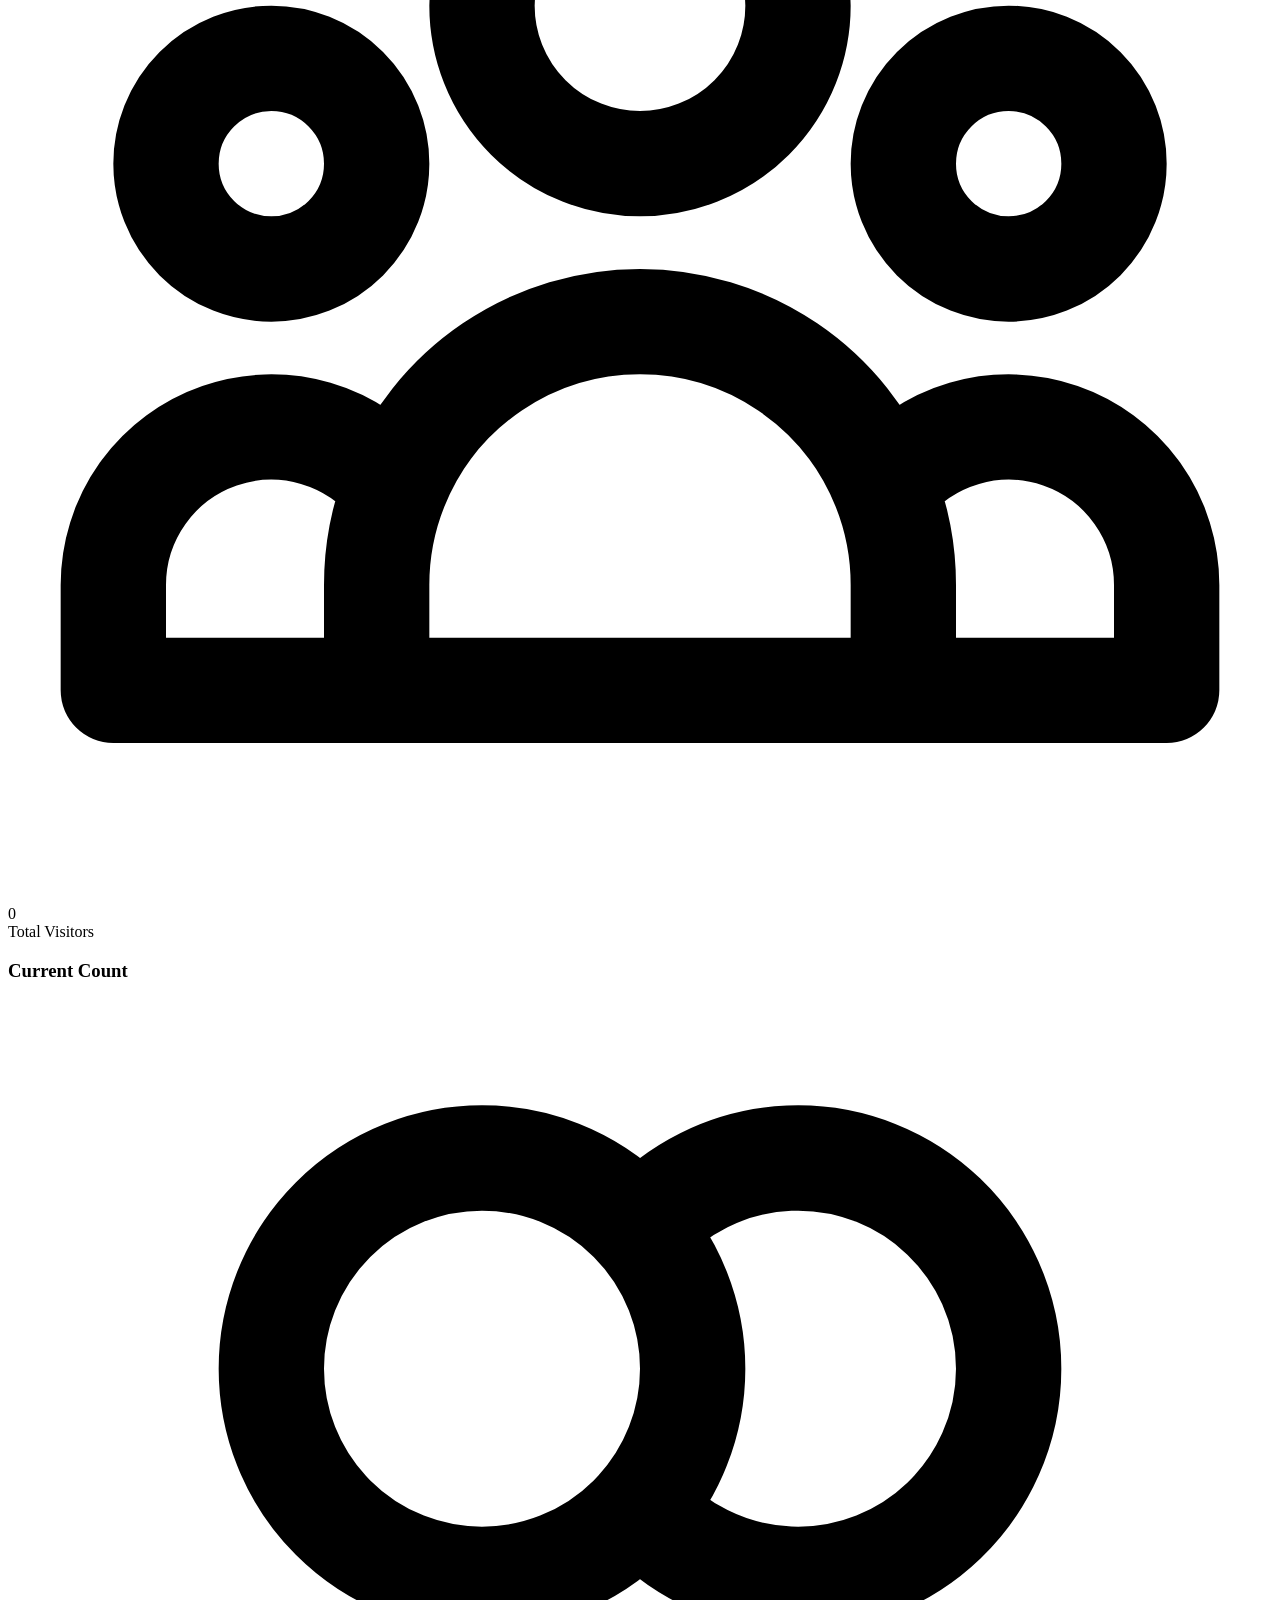
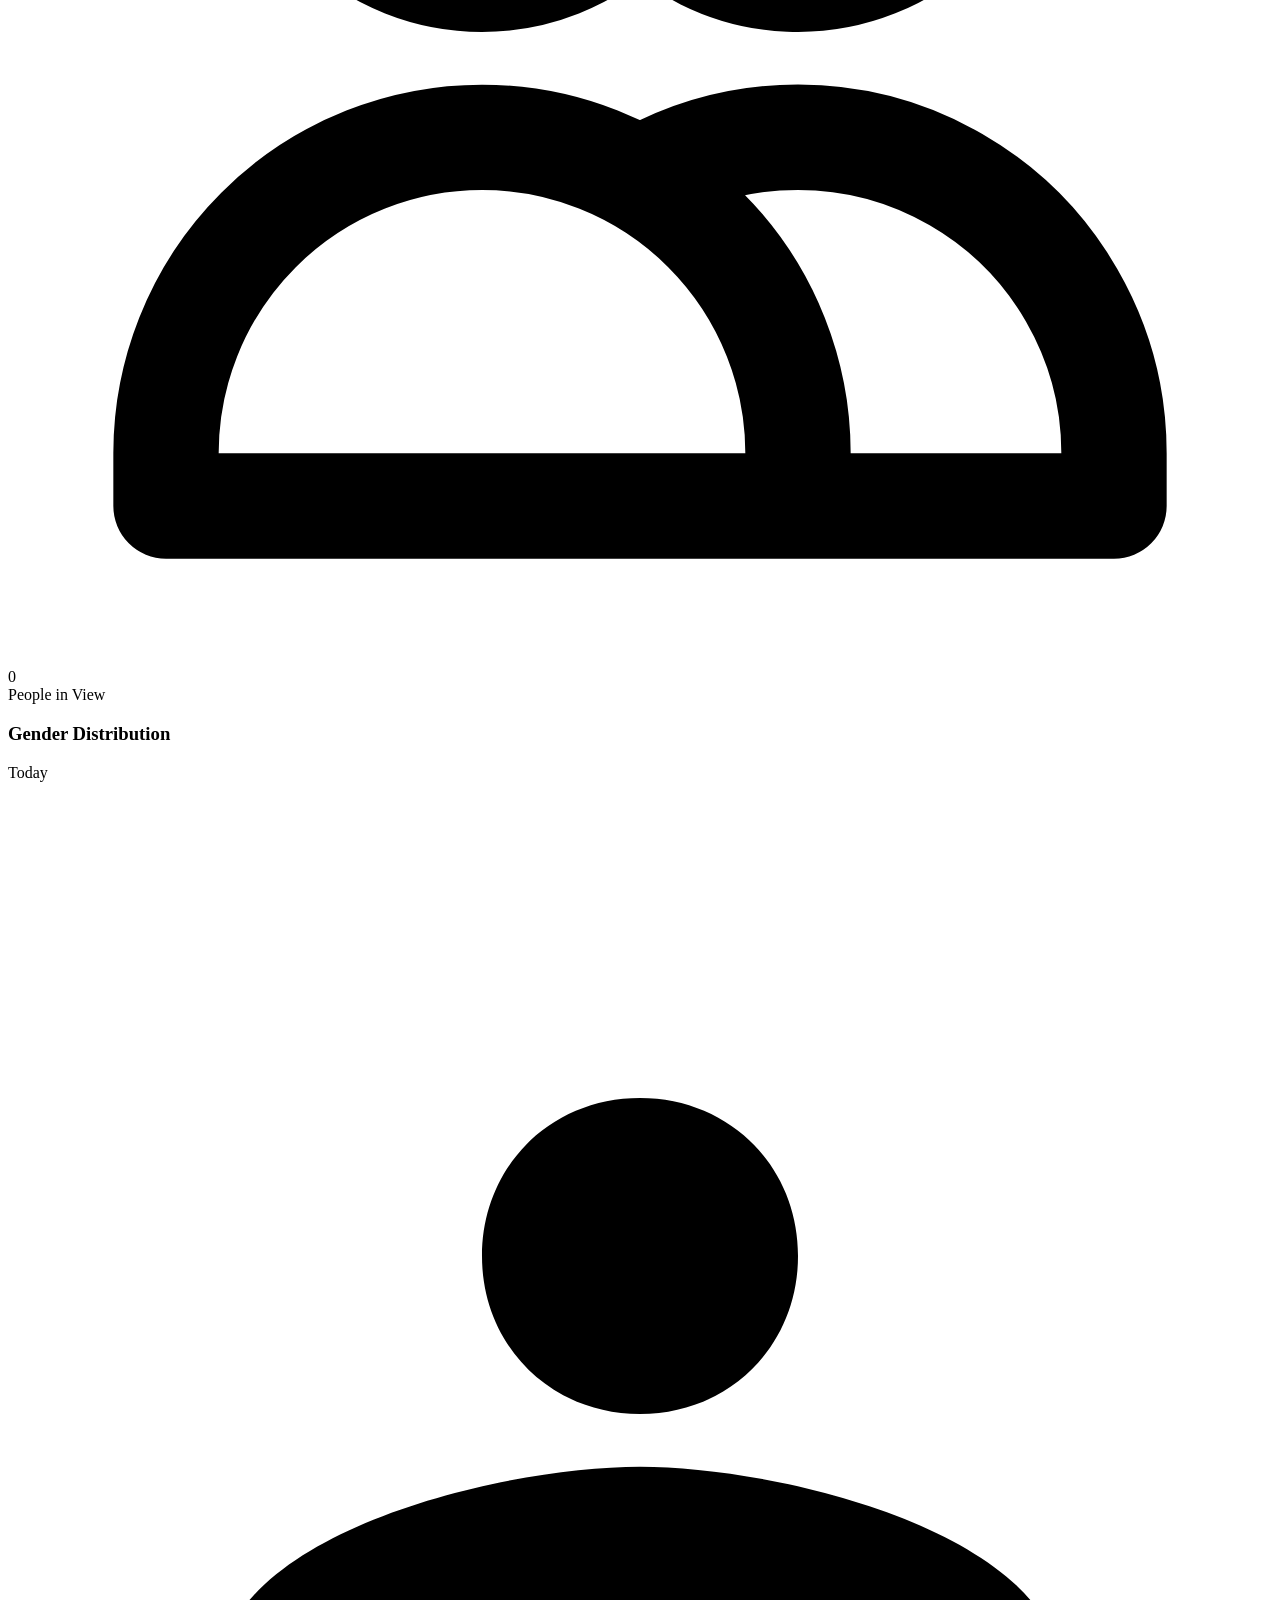
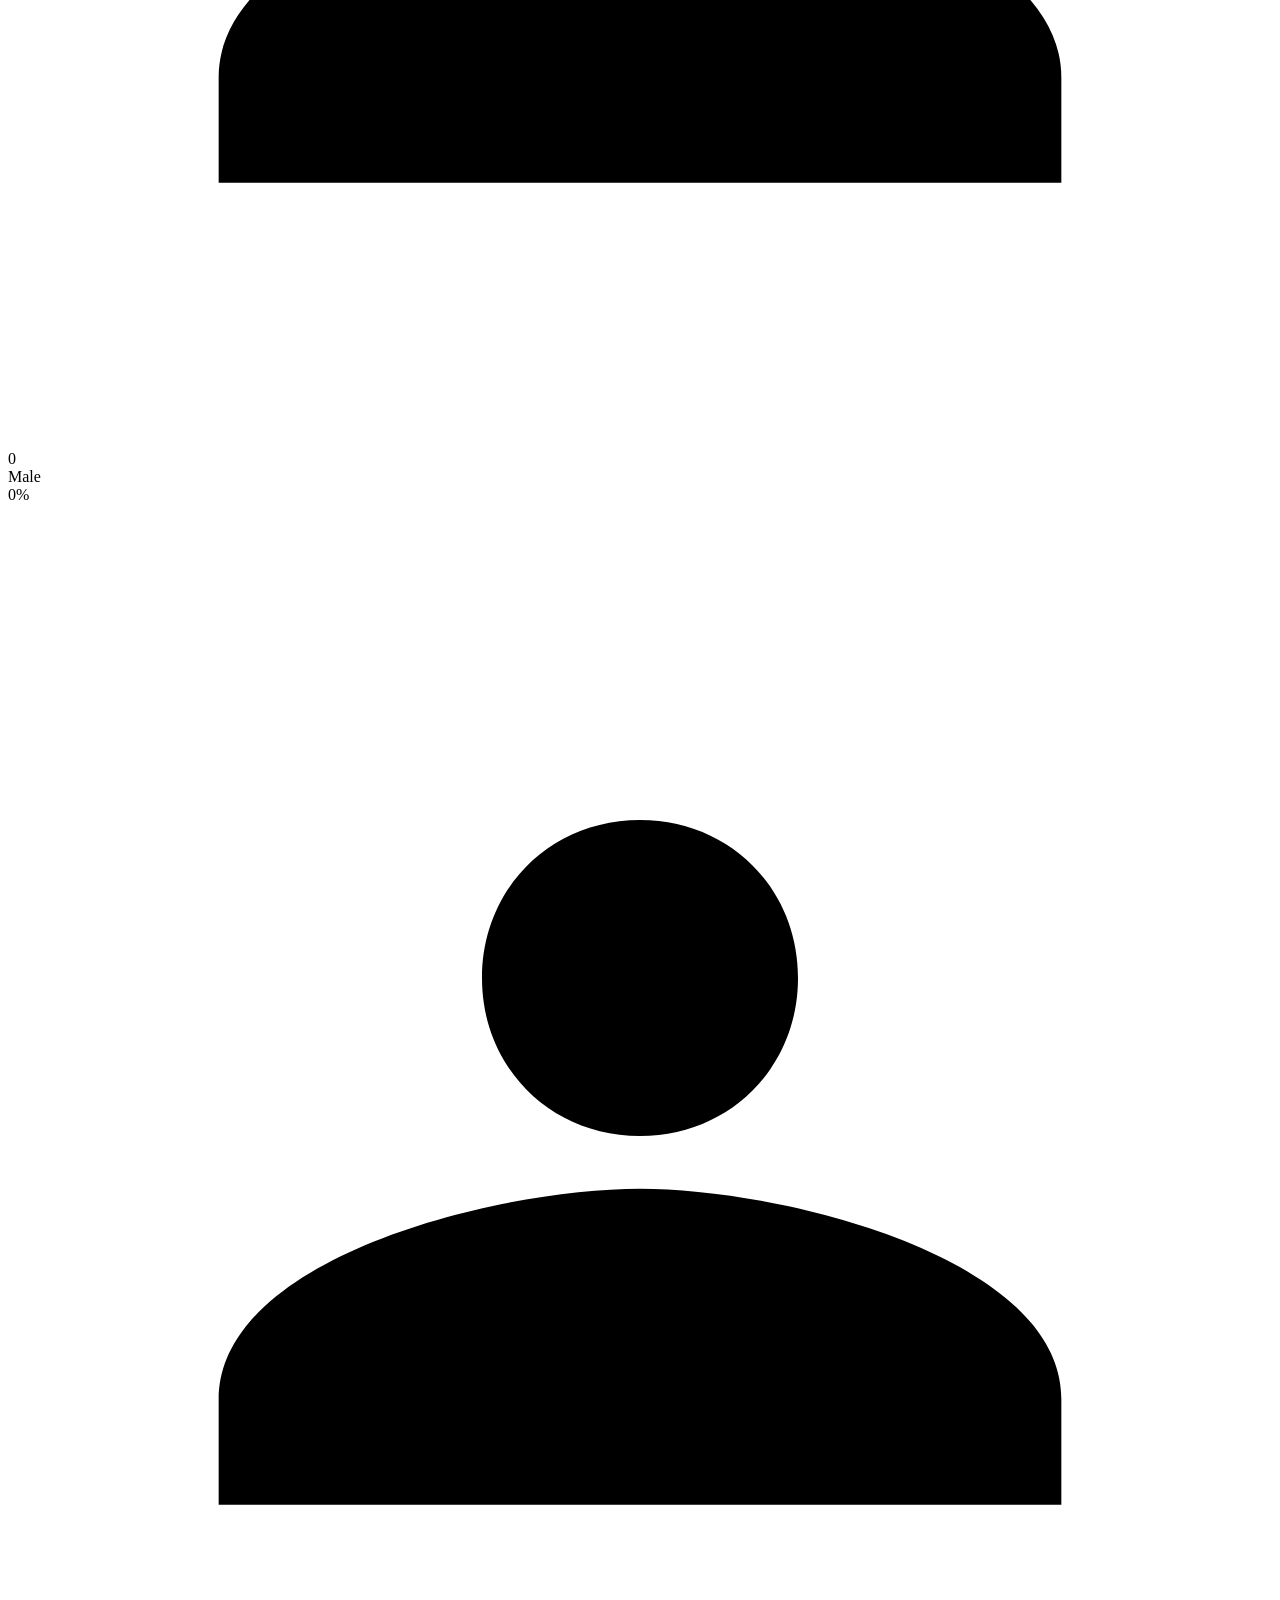
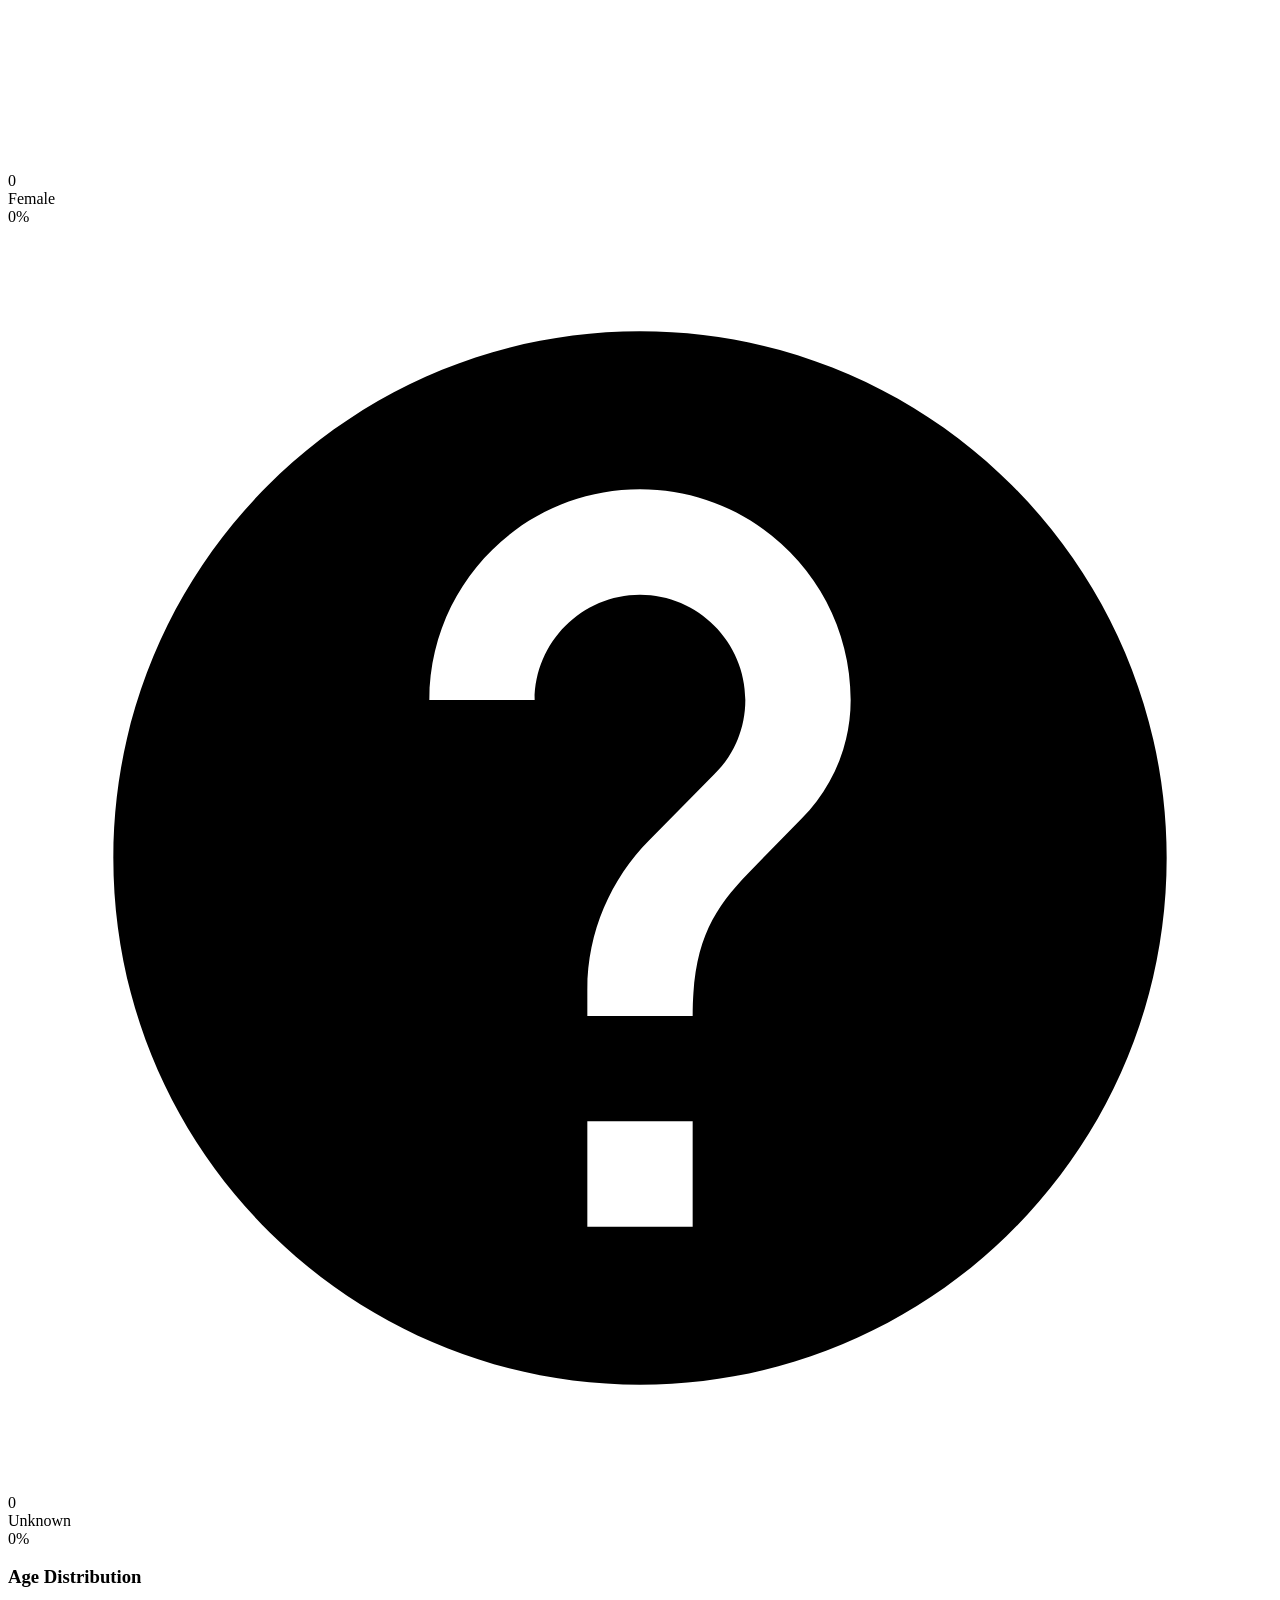
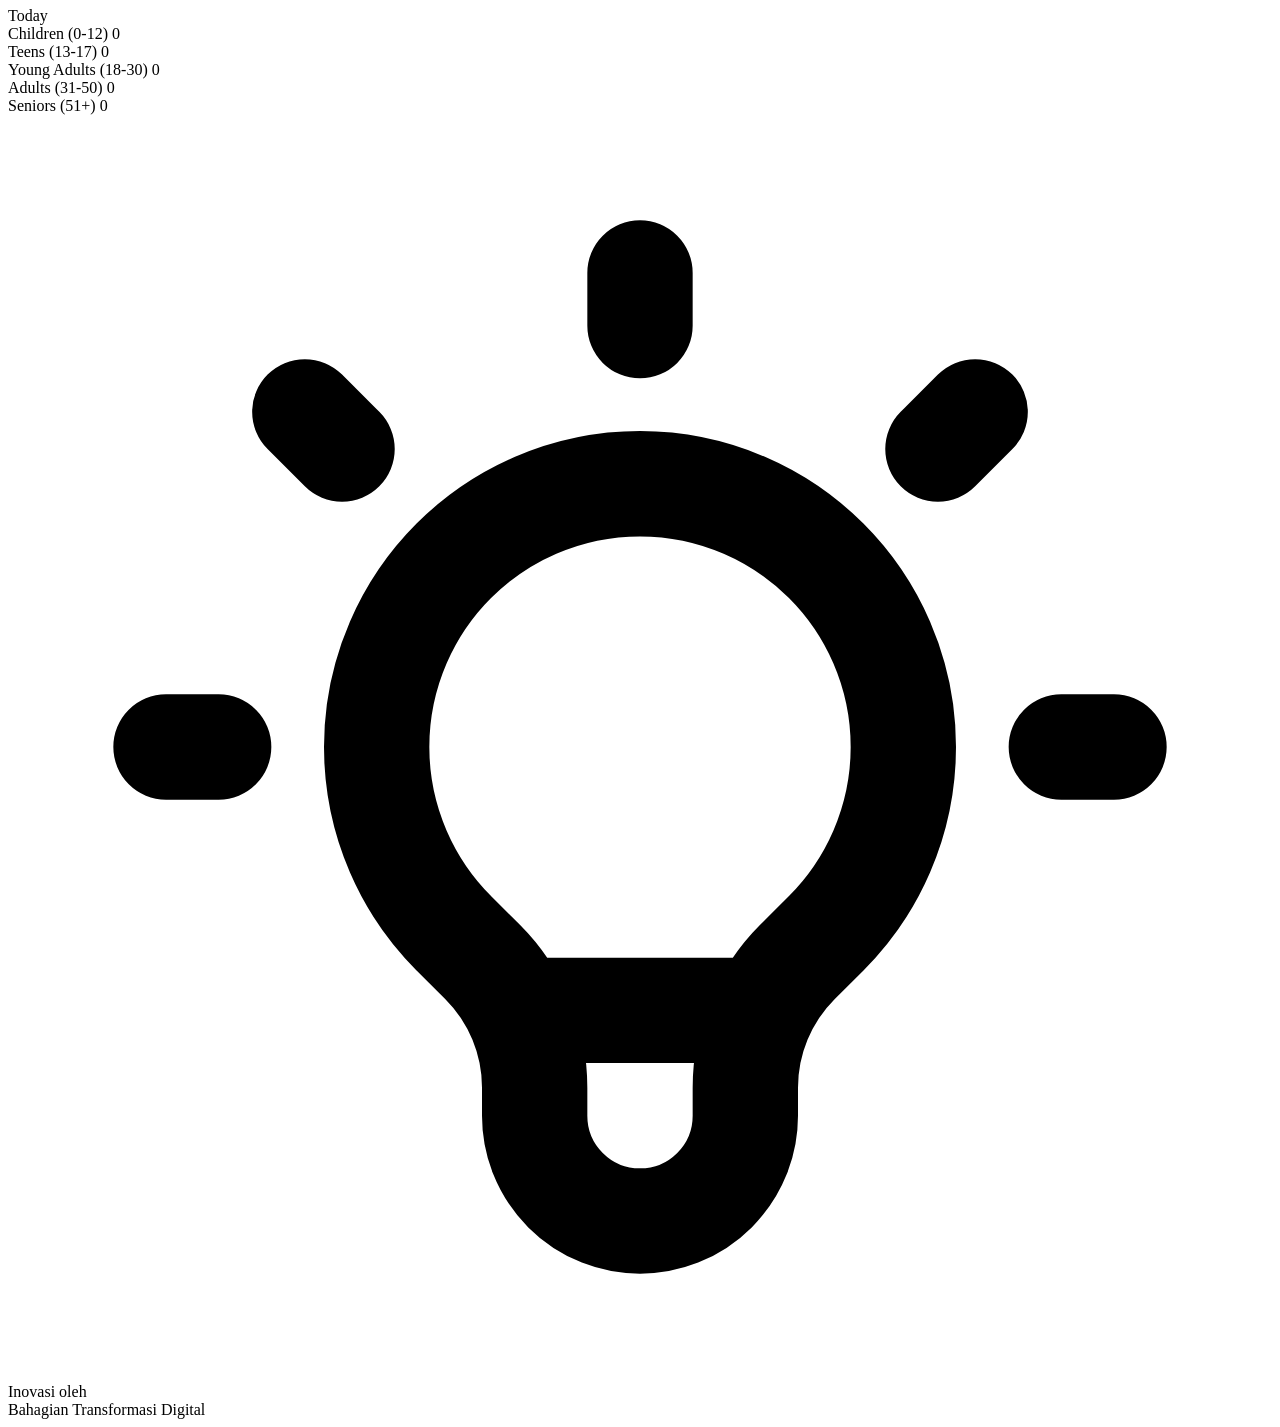
==== commit c8b05544: "Improve PDF report layout and add labeled action buttons Redesigned PDF with header/footer on every " ====
--- a/frontend/index.html
+++ b/frontend/index.html
@@ -4,7 +4,7 @@
     <meta charset="UTF-8">
     <meta name="viewport" content="width=device-width, initial-scale=1.0">
     <title>Aneka Walk Visitor Monitoring System</title>
-    <link rel="stylesheet" href="static/css/style.css">
+    <link rel="stylesheet" href="static/css/style.css?v=4.2.1">
     <link href="https://fonts.googleapis.com/css2?family=Inter:wght@300;400;500;600;700;800&display=swap" rel="stylesheet">
 </head>
 <body>
@@ -190,16 +190,18 @@
                 <div class="stats-card stats-card-primary">
                     <div class="stats-card-header">
                         <h3>Today's Visitors</h3>
-                        <div style="display: flex; gap: 0.5rem;">
-                            <button id="btn-download-report" class="btn-icon-only" title="Download PDF Report">
+                        <div style="display: flex; gap: 0.4rem;">
+                            <button id="btn-download-report" class="btn-label" title="Download PDF Report">
                                 <svg fill="none" stroke="currentColor" viewBox="0 0 24 24">
                                     <path stroke-linecap="round" stroke-linejoin="round" stroke-width="2" d="M12 10v6m0 0l-3-3m3 3l3-3m2 8H7a2 2 0 01-2-2V5a2 2 0 012-2h5.586a1 1 0 01.707.293l5.414 5.414a1 1 0 01.293.707V19a2 2 0 01-2 2z" />
                                 </svg>
+                                Download Report
                             </button>
-                            <button id="btn-reset-stats" class="btn-icon-only" title="Reset Today's Statistics">
+                            <button id="btn-reset-stats" class="btn-label" title="Reset Today's Statistics">
                                 <svg fill="none" stroke="currentColor" viewBox="0 0 24 24">
                                     <path stroke-linecap="round" stroke-linejoin="round" stroke-width="2" d="M4 4v5h.582m15.356 2A8.001 8.001 0 004.582 9m0 0H9m11 11v-5h-.581m0 0a8.003 8.003 0 01-15.357-2m15.357 2H15" />
                                 </svg>
+                                Reset Stats
                             </button>
                         </div>
                     </div>
@@ -349,6 +351,6 @@
         </main>
     </div>
 
-    <script src="static/js/app.js"></script>
+    <script src="static/js/app.js?v=4.2.1"></script>
 </body>
 </html>
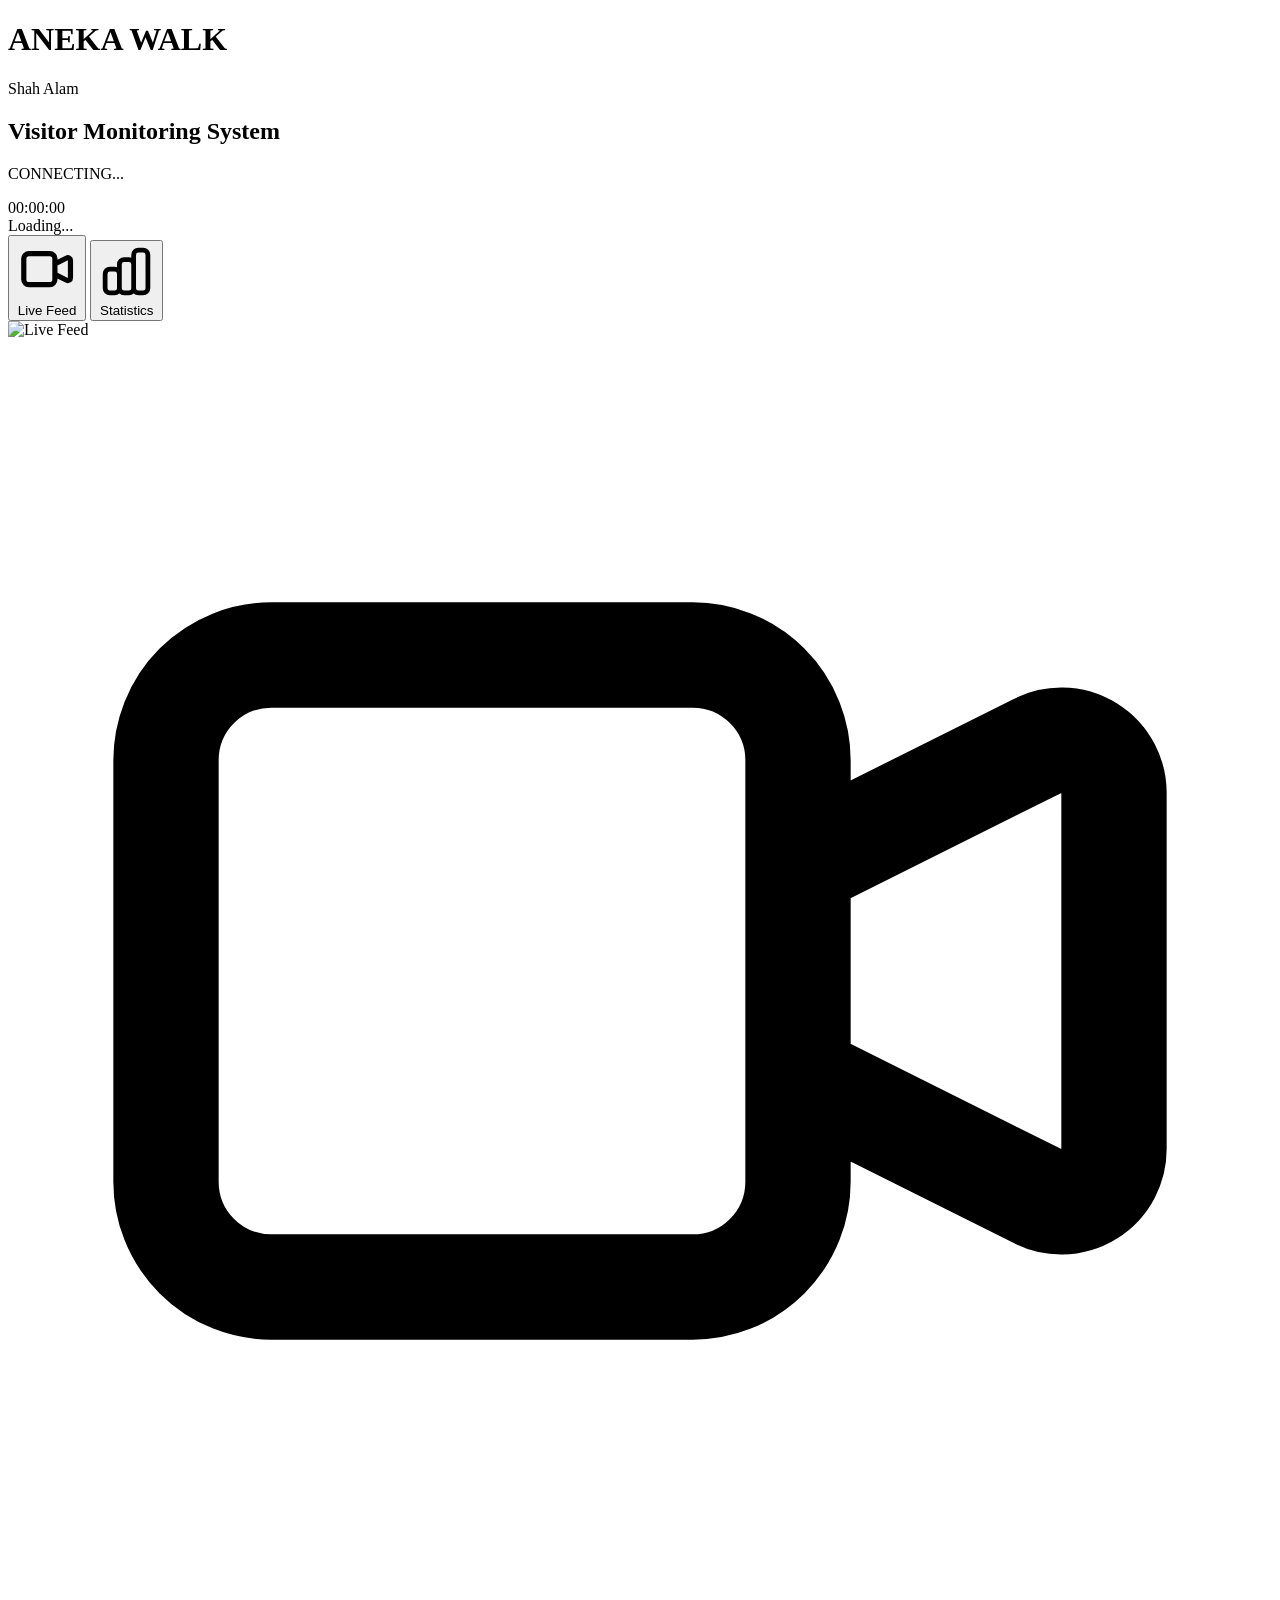
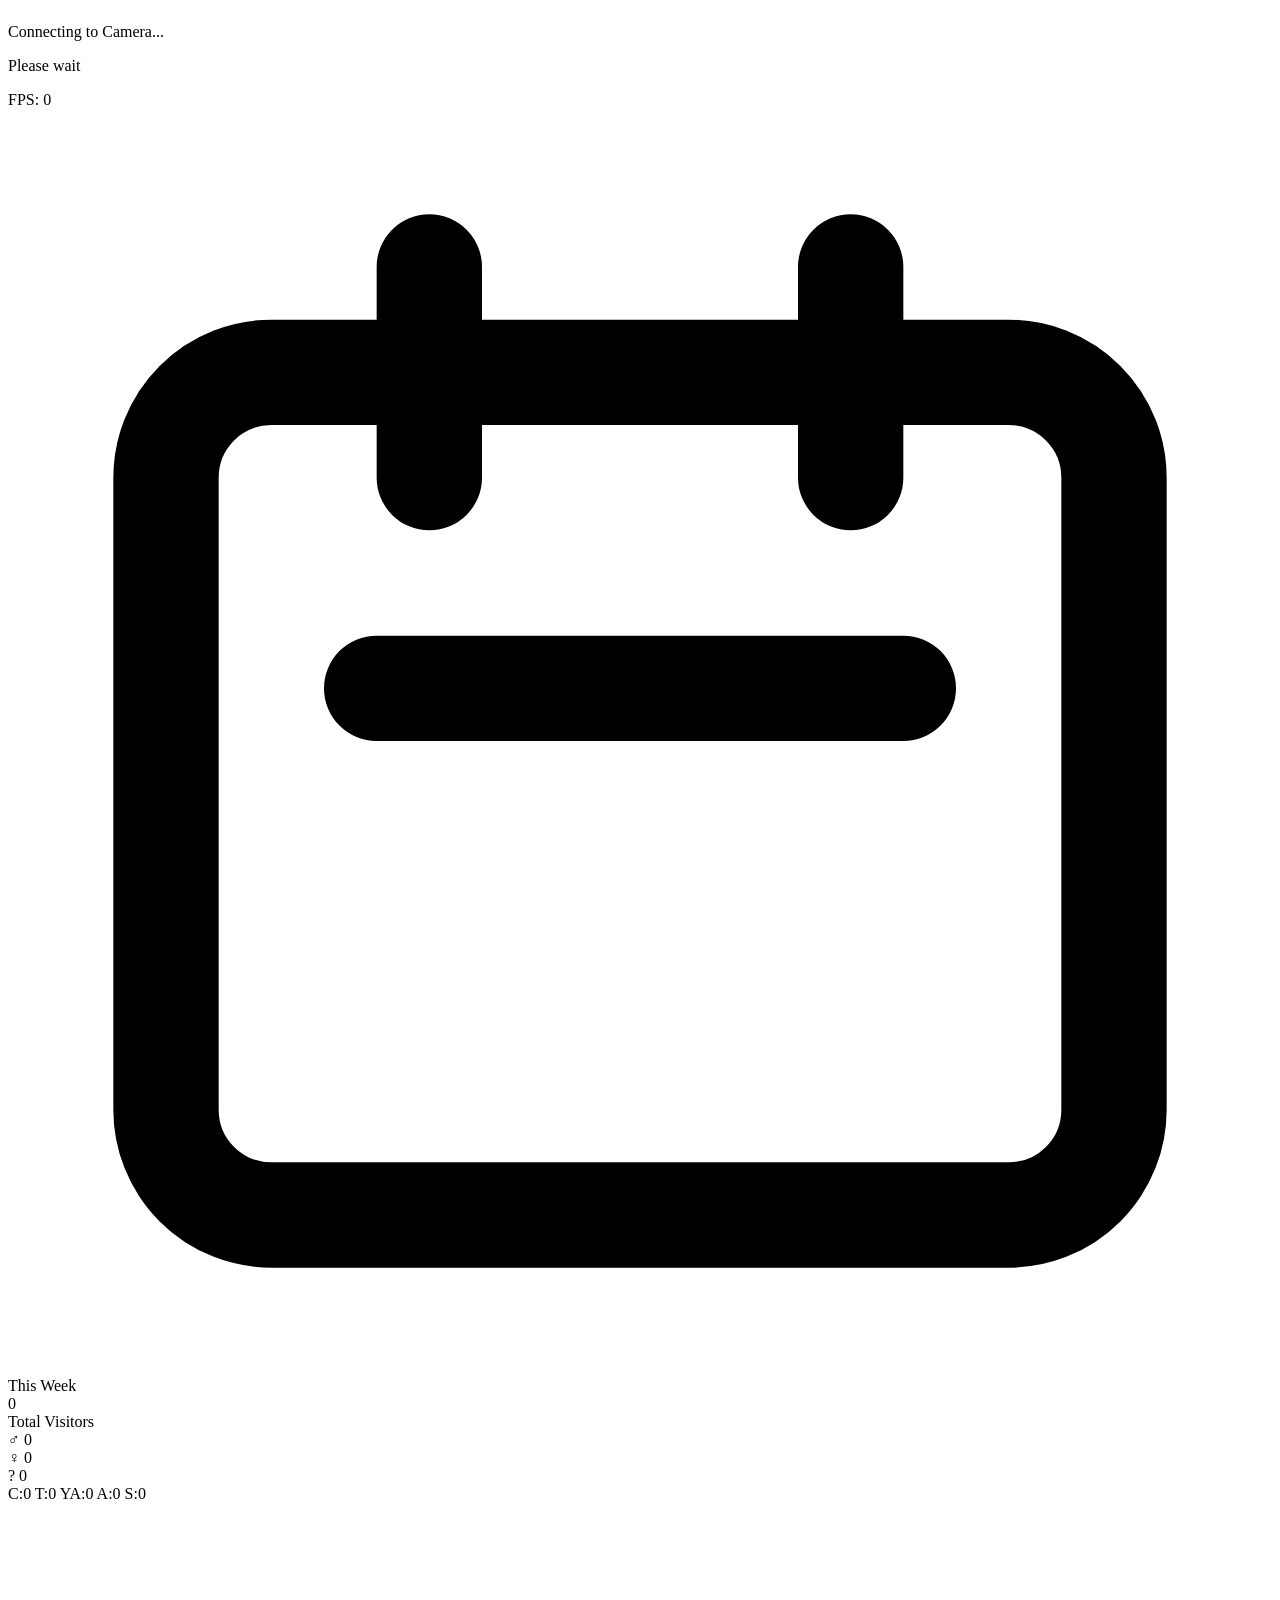
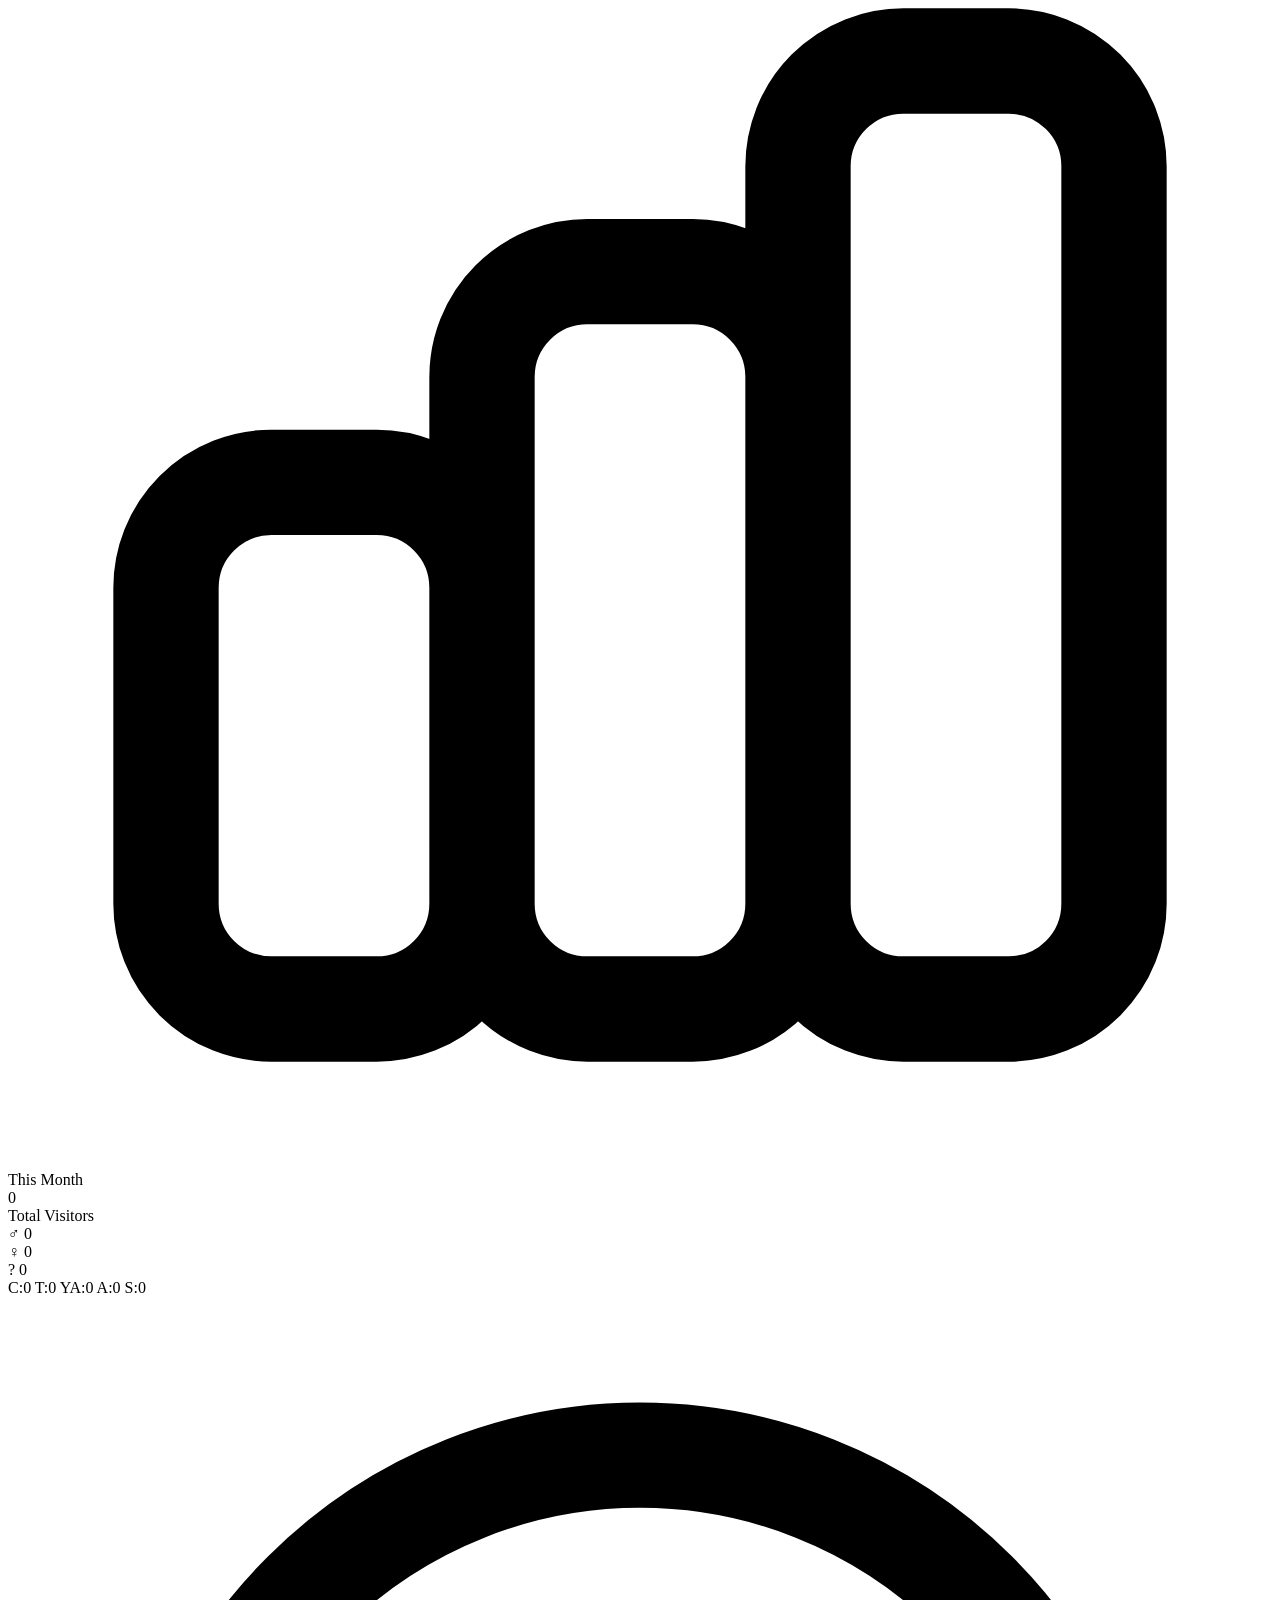
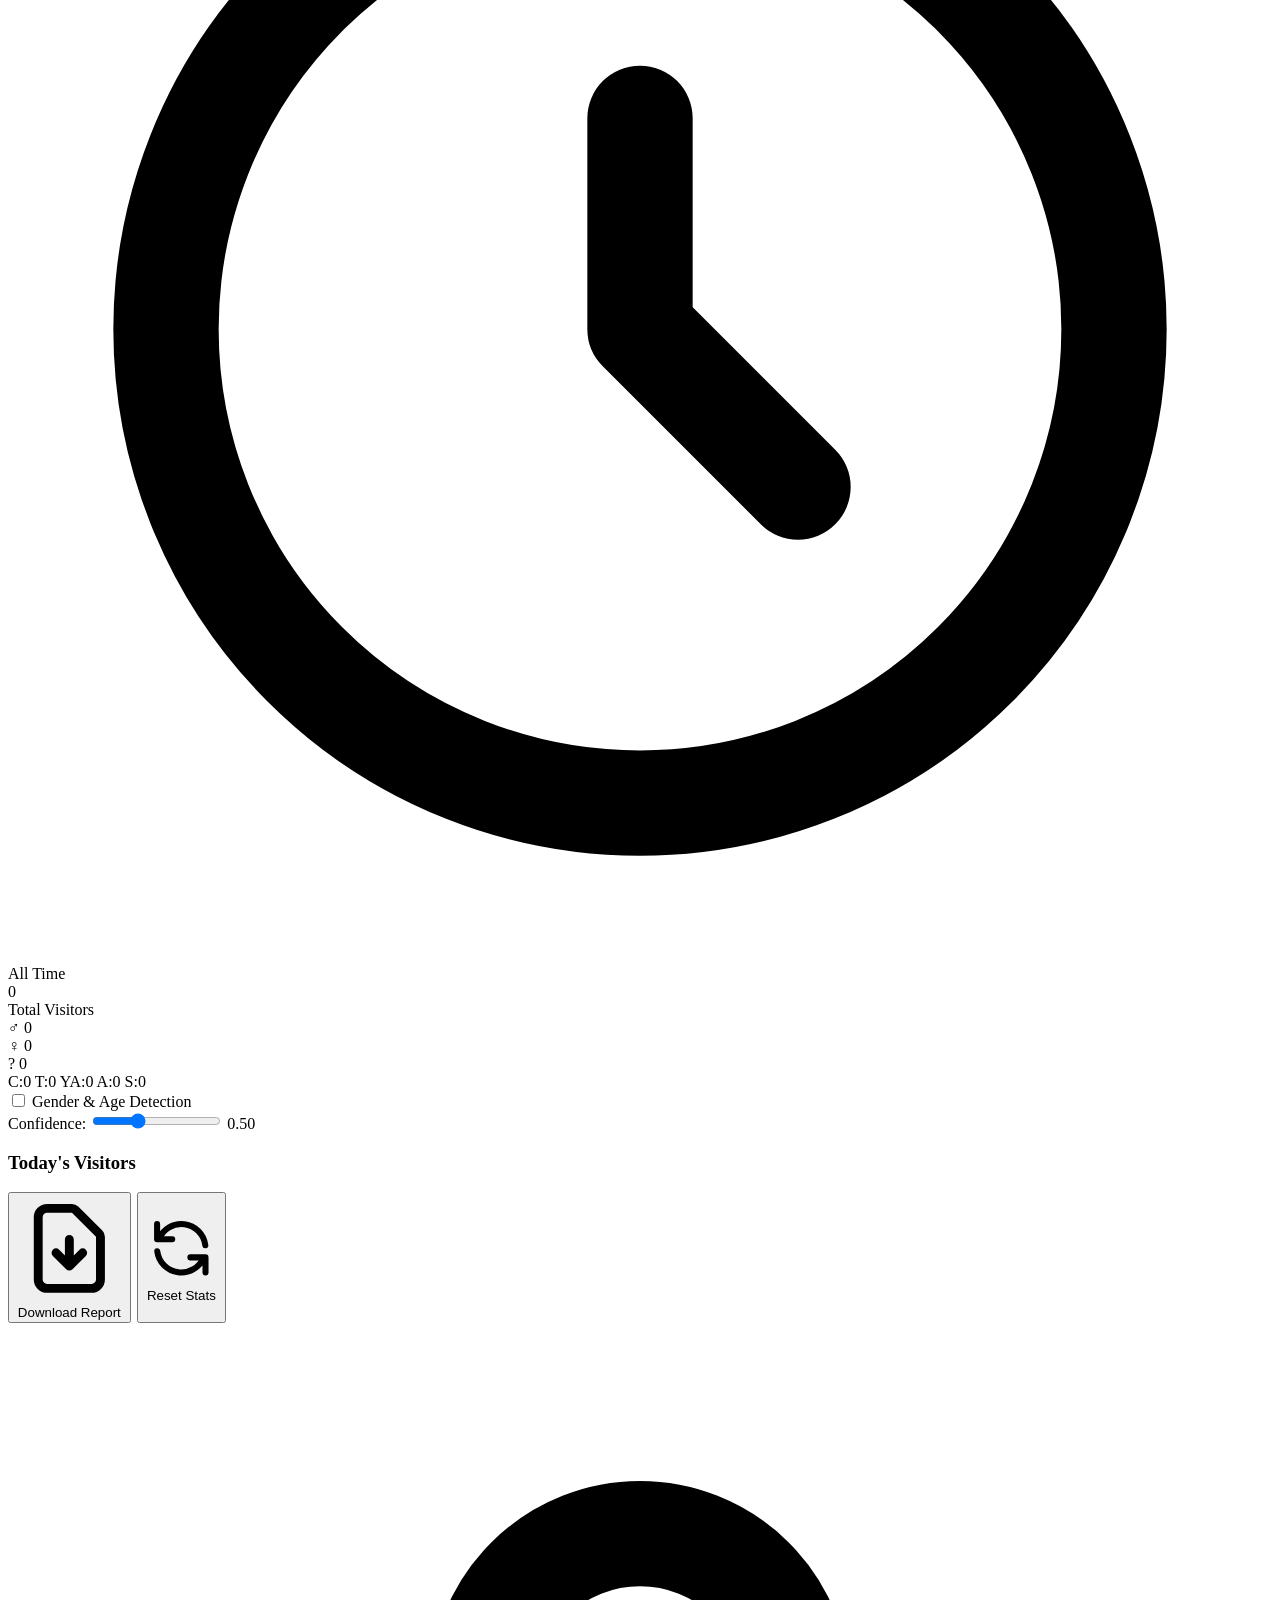
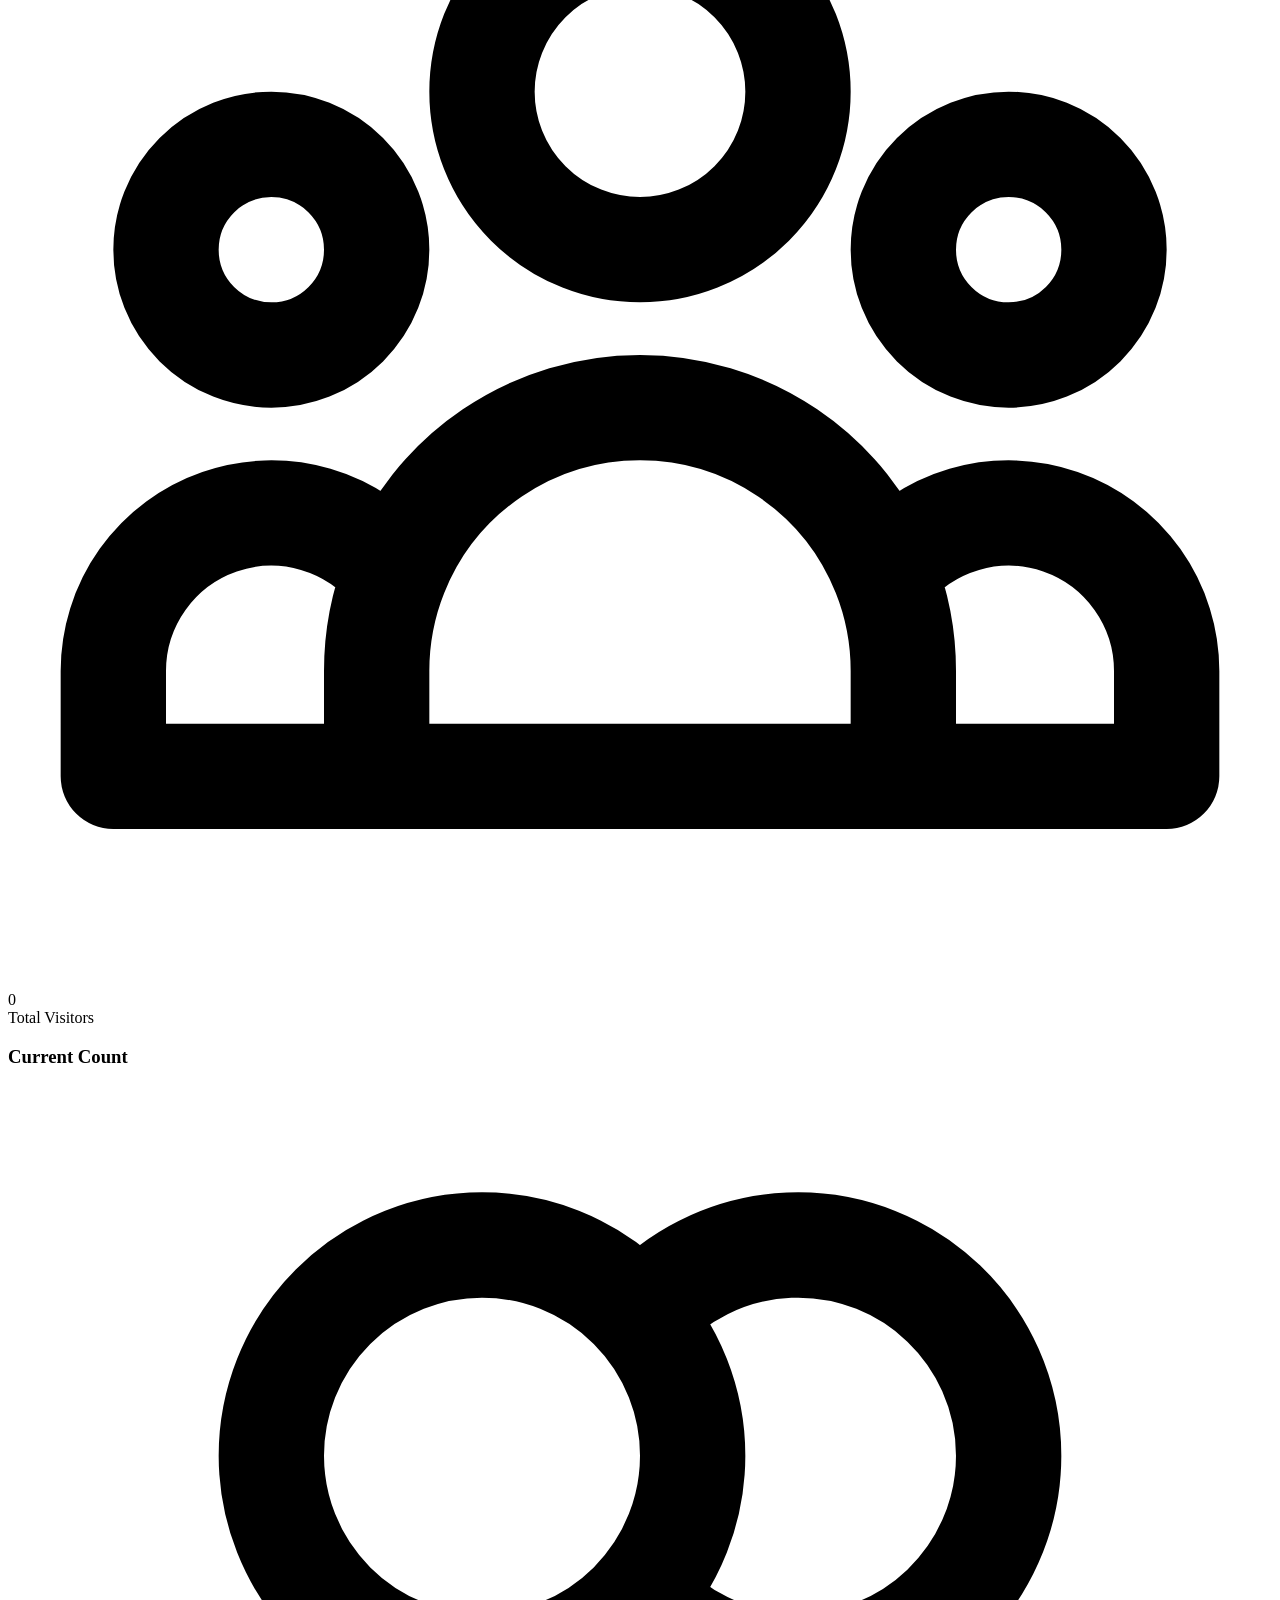
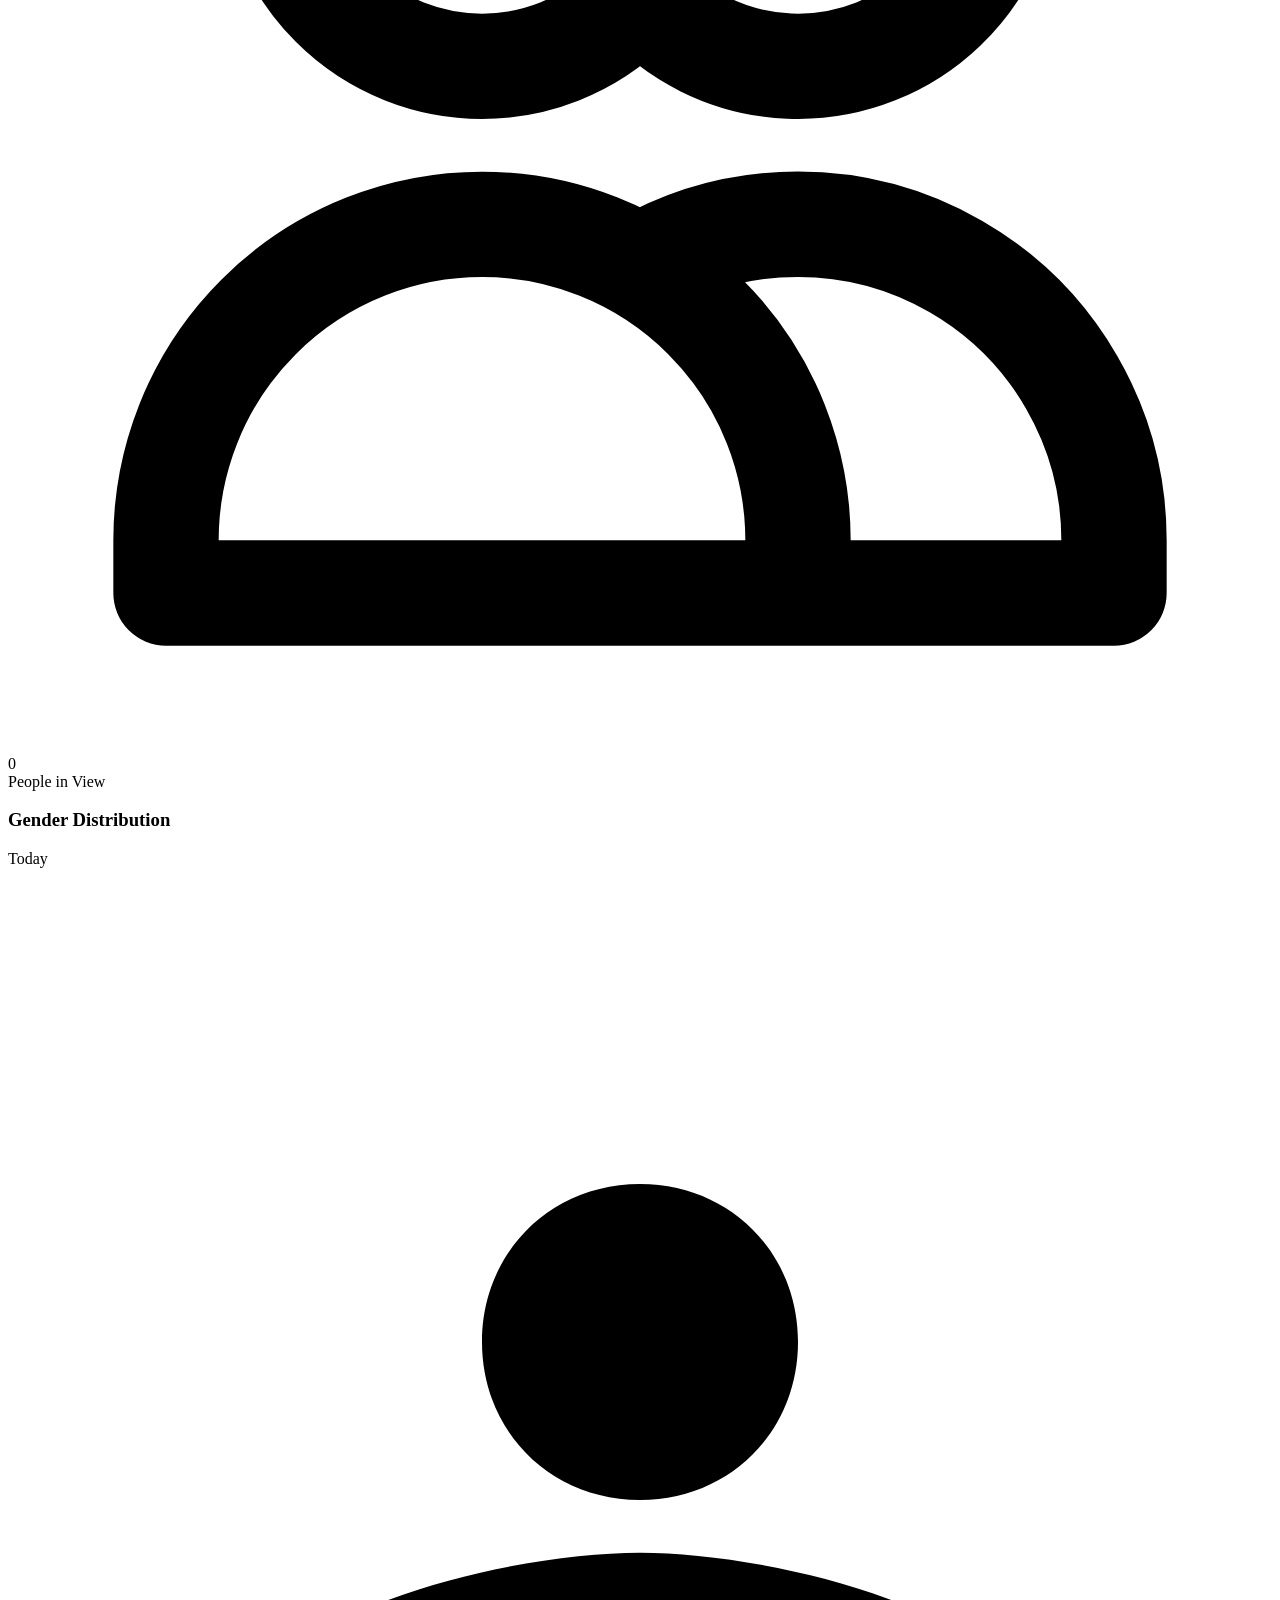
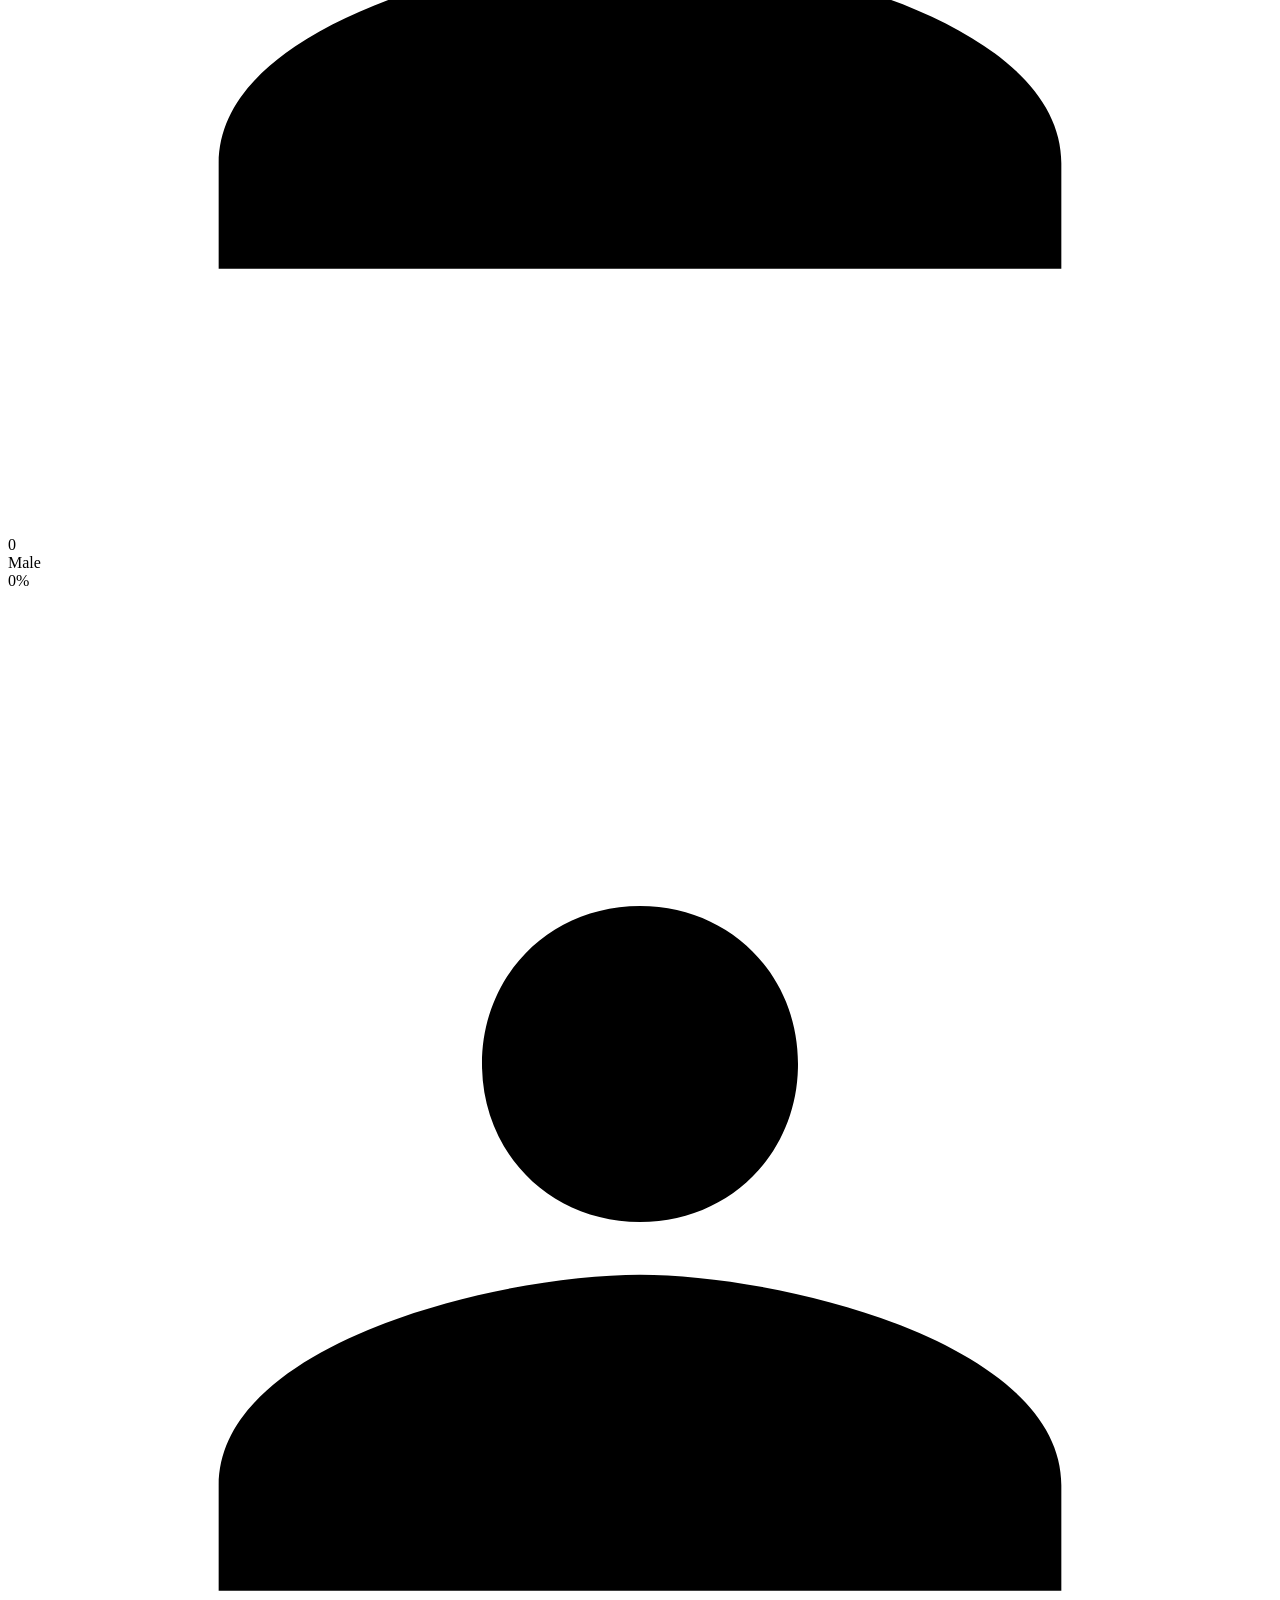
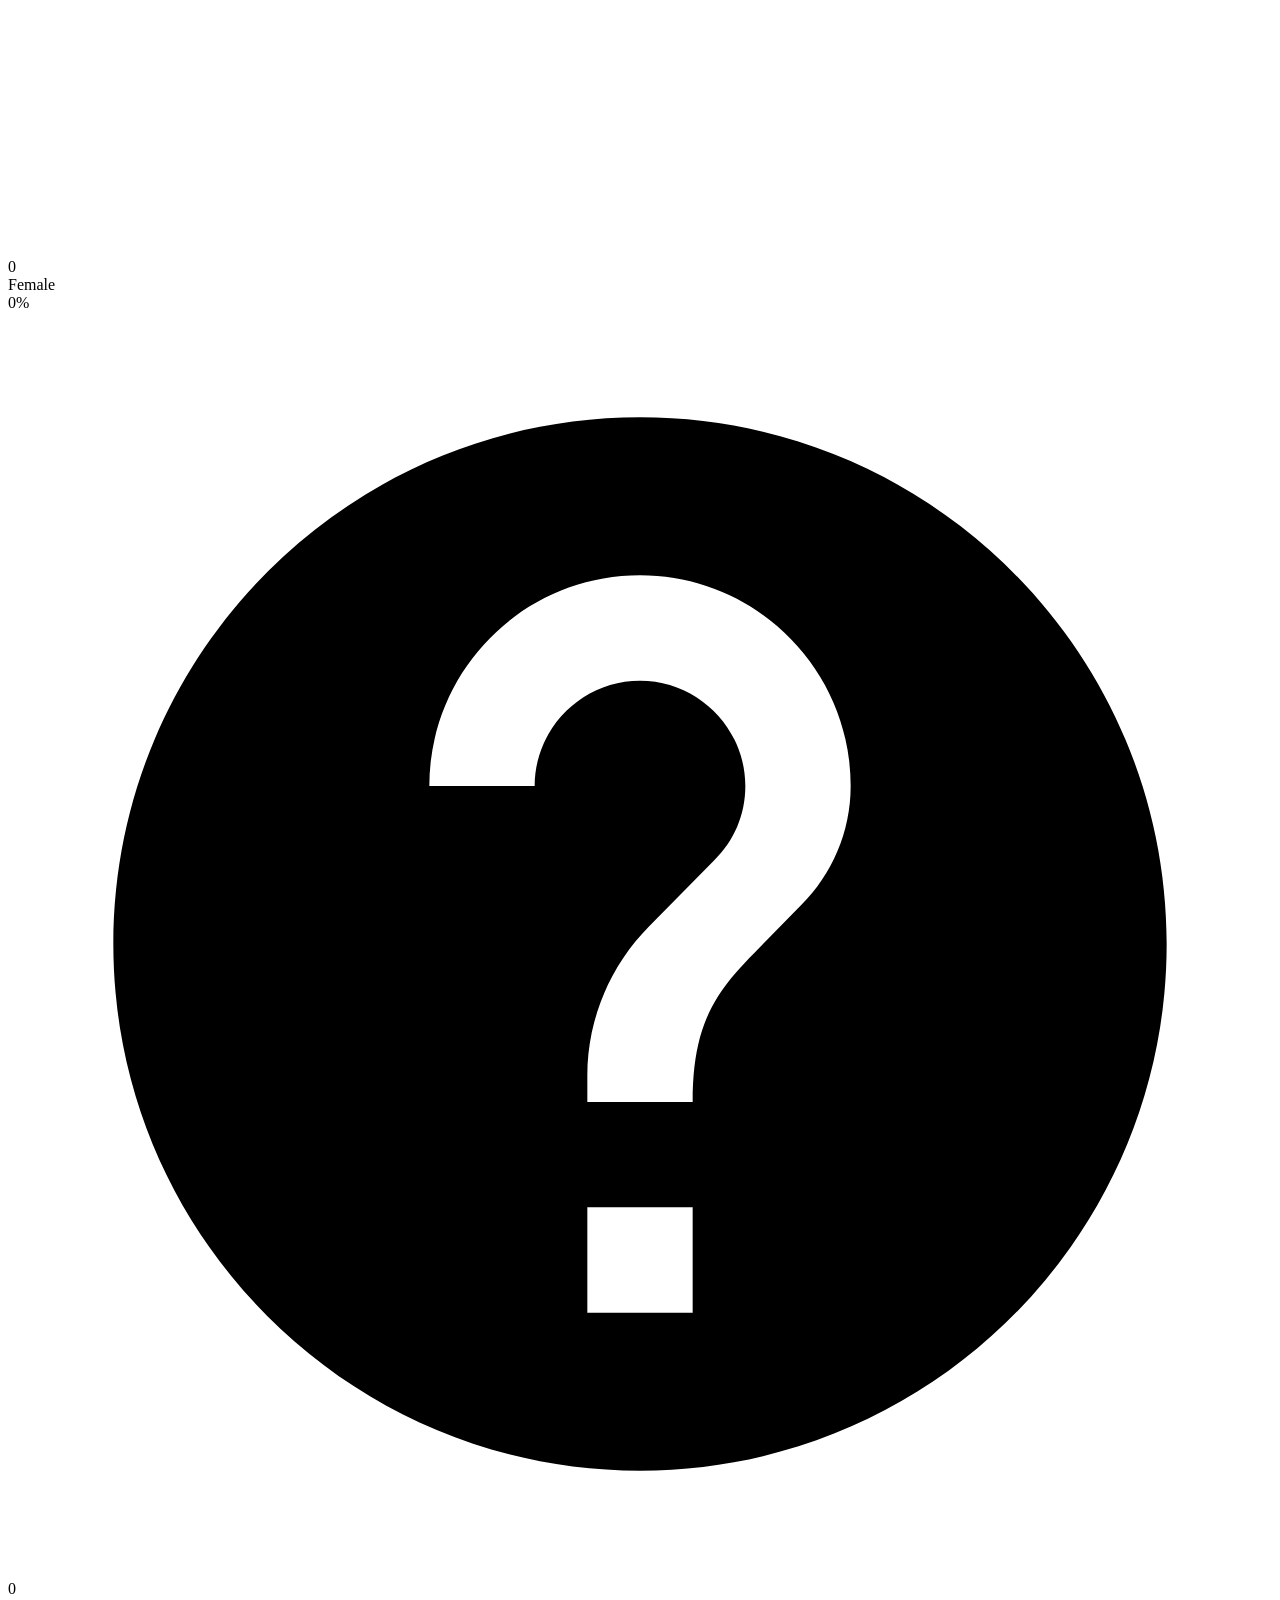
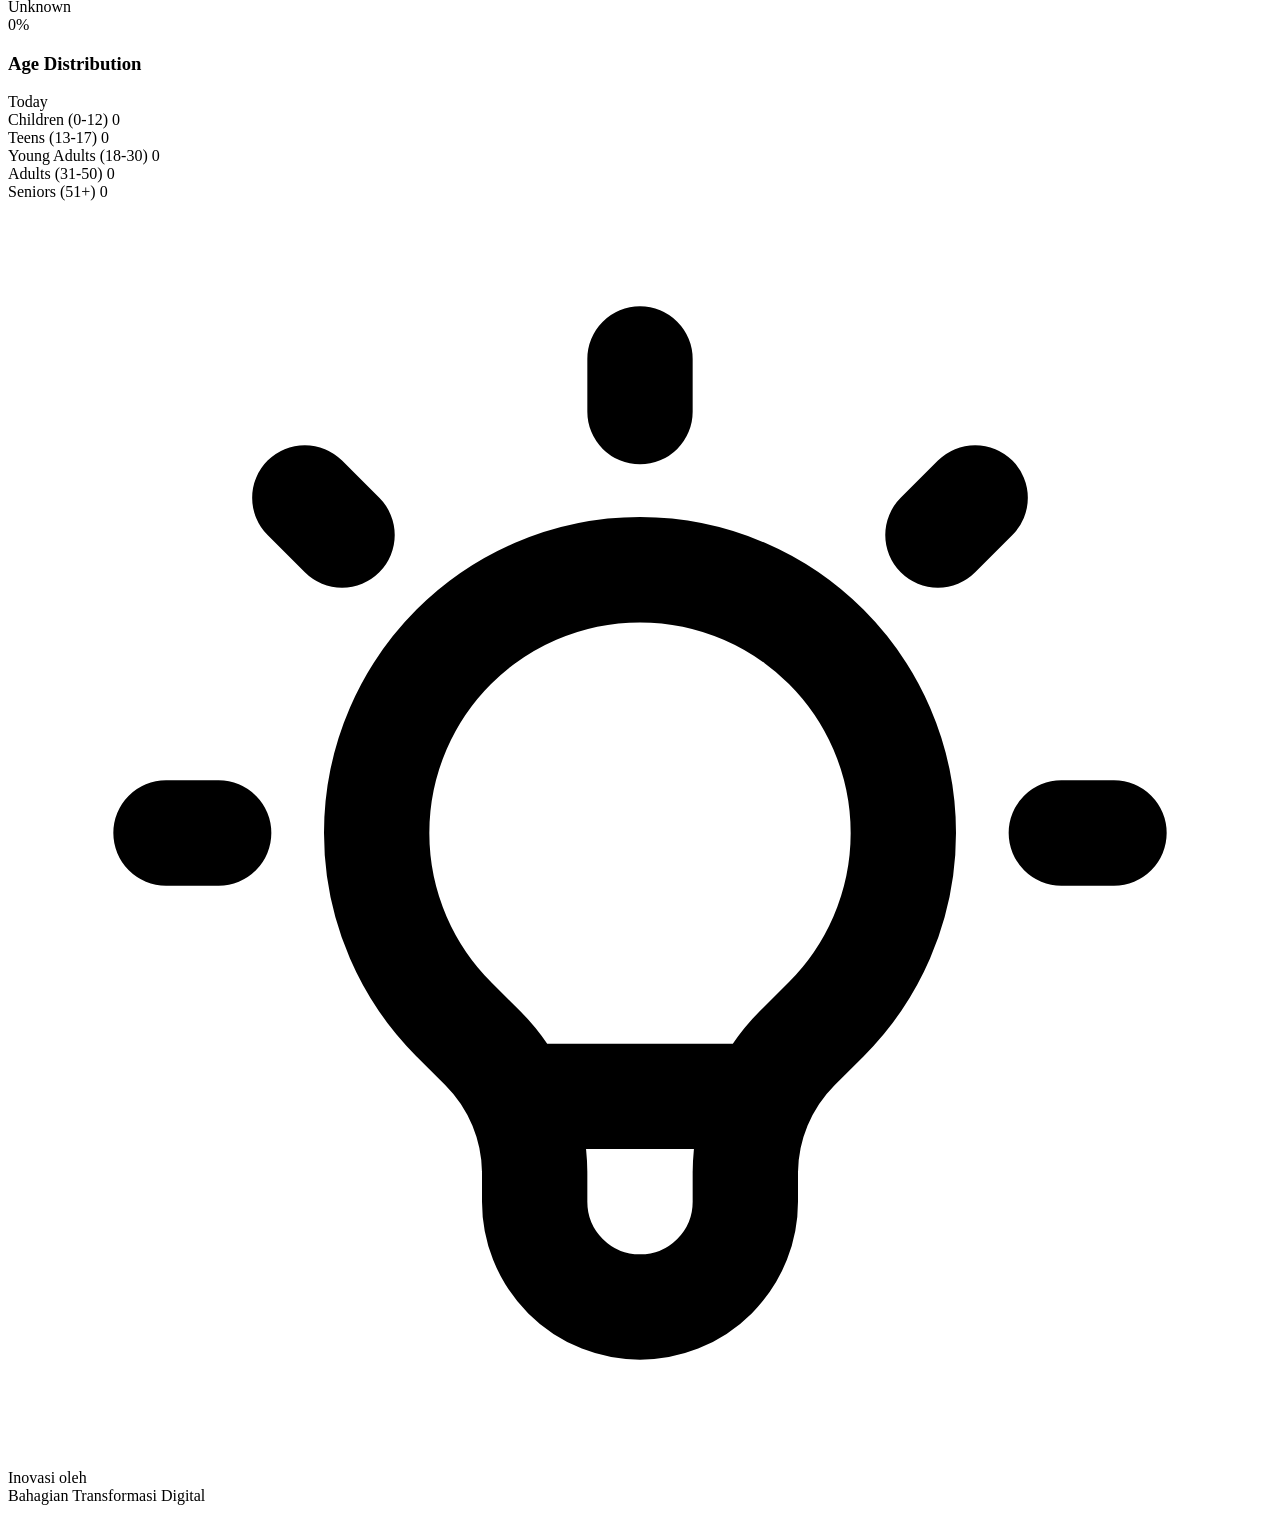
==== commit efffab4f: "Make dashboard fully mobile-responsive with tab navigation - Add fixed bottom tab bar (Live Feed / S" ====
--- a/frontend/index.html
+++ b/frontend/index.html
@@ -4,7 +4,7 @@
     <meta charset="UTF-8">
     <meta name="viewport" content="width=device-width, initial-scale=1.0">
     <title>Aneka Walk Visitor Monitoring System</title>
-    <link rel="stylesheet" href="static/css/style.css?v=4.2.1">
+    <link rel="stylesheet" href="static/css/style.css?v=5.1.0">
     <link href="https://fonts.googleapis.com/css2?family=Inter:wght@300;400;500;600;700;800&display=swap" rel="stylesheet">
 </head>
 <body>
@@ -33,10 +33,26 @@
             </div>
         </header>
 
+        <!-- Mobile Tab Navigation -->
+        <nav class="mobile-tabs" id="mobile-tabs">
+            <button class="mobile-tab active" data-target="video-section" id="tab-video">
+                <svg fill="none" stroke="currentColor" viewBox="0 0 24 24">
+                    <path stroke-linecap="round" stroke-linejoin="round" stroke-width="2" d="M15 10l4.553-2.276A1 1 0 0121 8.618v6.764a1 1 0 01-1.447.894L15 14M5 18h8a2 2 0 002-2V8a2 2 0 00-2-2H5a2 2 0 00-2 2v8a2 2 0 002 2z" />
+                </svg>
+                <span>Live Feed</span>
+            </button>
+            <button class="mobile-tab" data-target="stats-section" id="tab-stats">
+                <svg fill="none" stroke="currentColor" viewBox="0 0 24 24">
+                    <path stroke-linecap="round" stroke-linejoin="round" stroke-width="2" d="M9 19v-6a2 2 0 00-2-2H5a2 2 0 00-2 2v6a2 2 0 002 2h2a2 2 0 002-2zm0 0V9a2 2 0 012-2h2a2 2 0 012 2v10m-6 0a2 2 0 002 2h2a2 2 0 002-2m0 0V5a2 2 0 012-2h2a2 2 0 012 2v14a2 2 0 01-2 2h-2a2 2 0 01-2-2z" />
+                </svg>
+                <span>Statistics</span>
+            </button>
+        </nav>
+
         <!-- Main Content -->
         <main class="main-content">
             <!-- Left Side - Video Feed -->
-            <section class="video-section">
+            <section class="video-section" id="video-section">
                 <div class="video-container">
                     <img id="video-feed" alt="Live Feed" />
                     <div id="no-feed" class="no-feed">
@@ -185,7 +201,7 @@
             </section>
 
             <!-- Right Side - Statistics -->
-            <aside class="stats-section">
+            <aside class="stats-section" id="stats-section">
                 <!-- Today's Visitors -->
                 <div class="stats-card stats-card-primary">
                     <div class="stats-card-header">
@@ -351,6 +367,6 @@
         </main>
     </div>
 
-    <script src="static/js/app.js?v=4.2.1"></script>
+    <script src="static/js/app.js?v=5.1.0"></script>
 </body>
 </html>
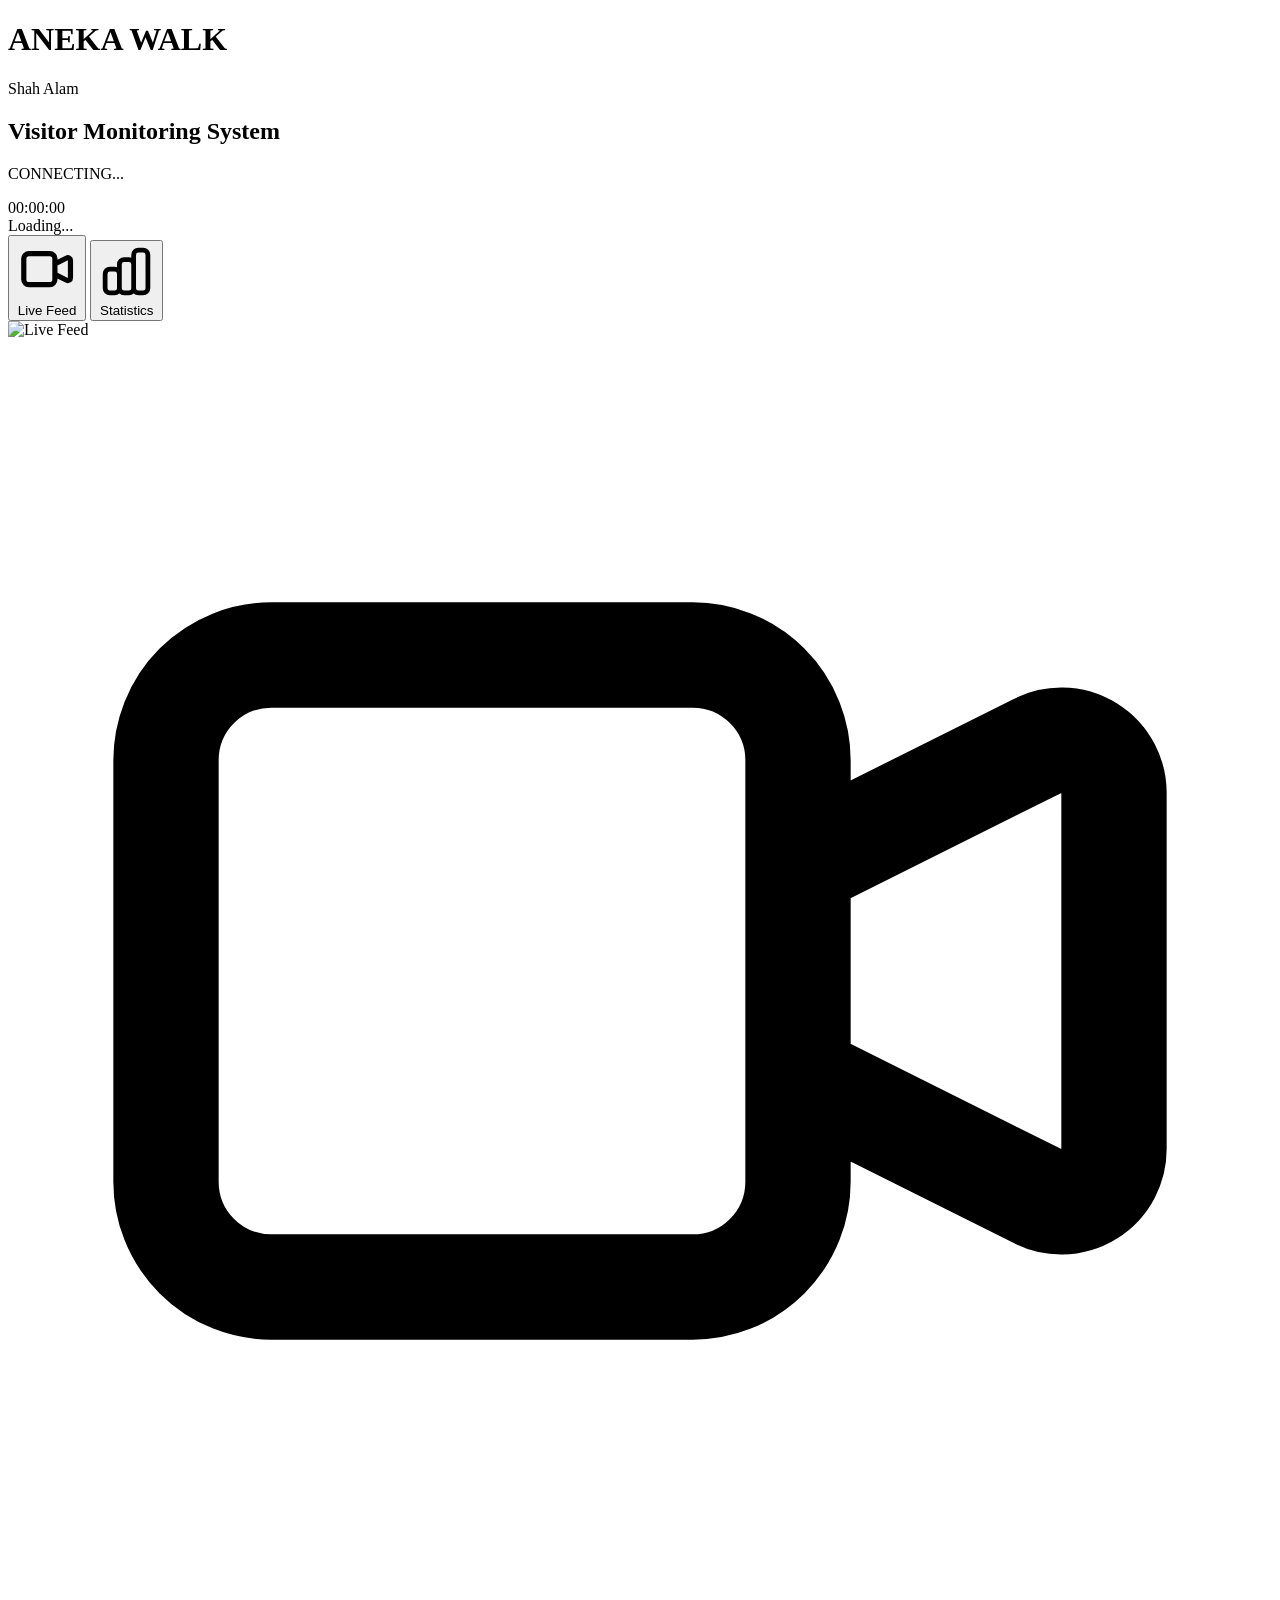
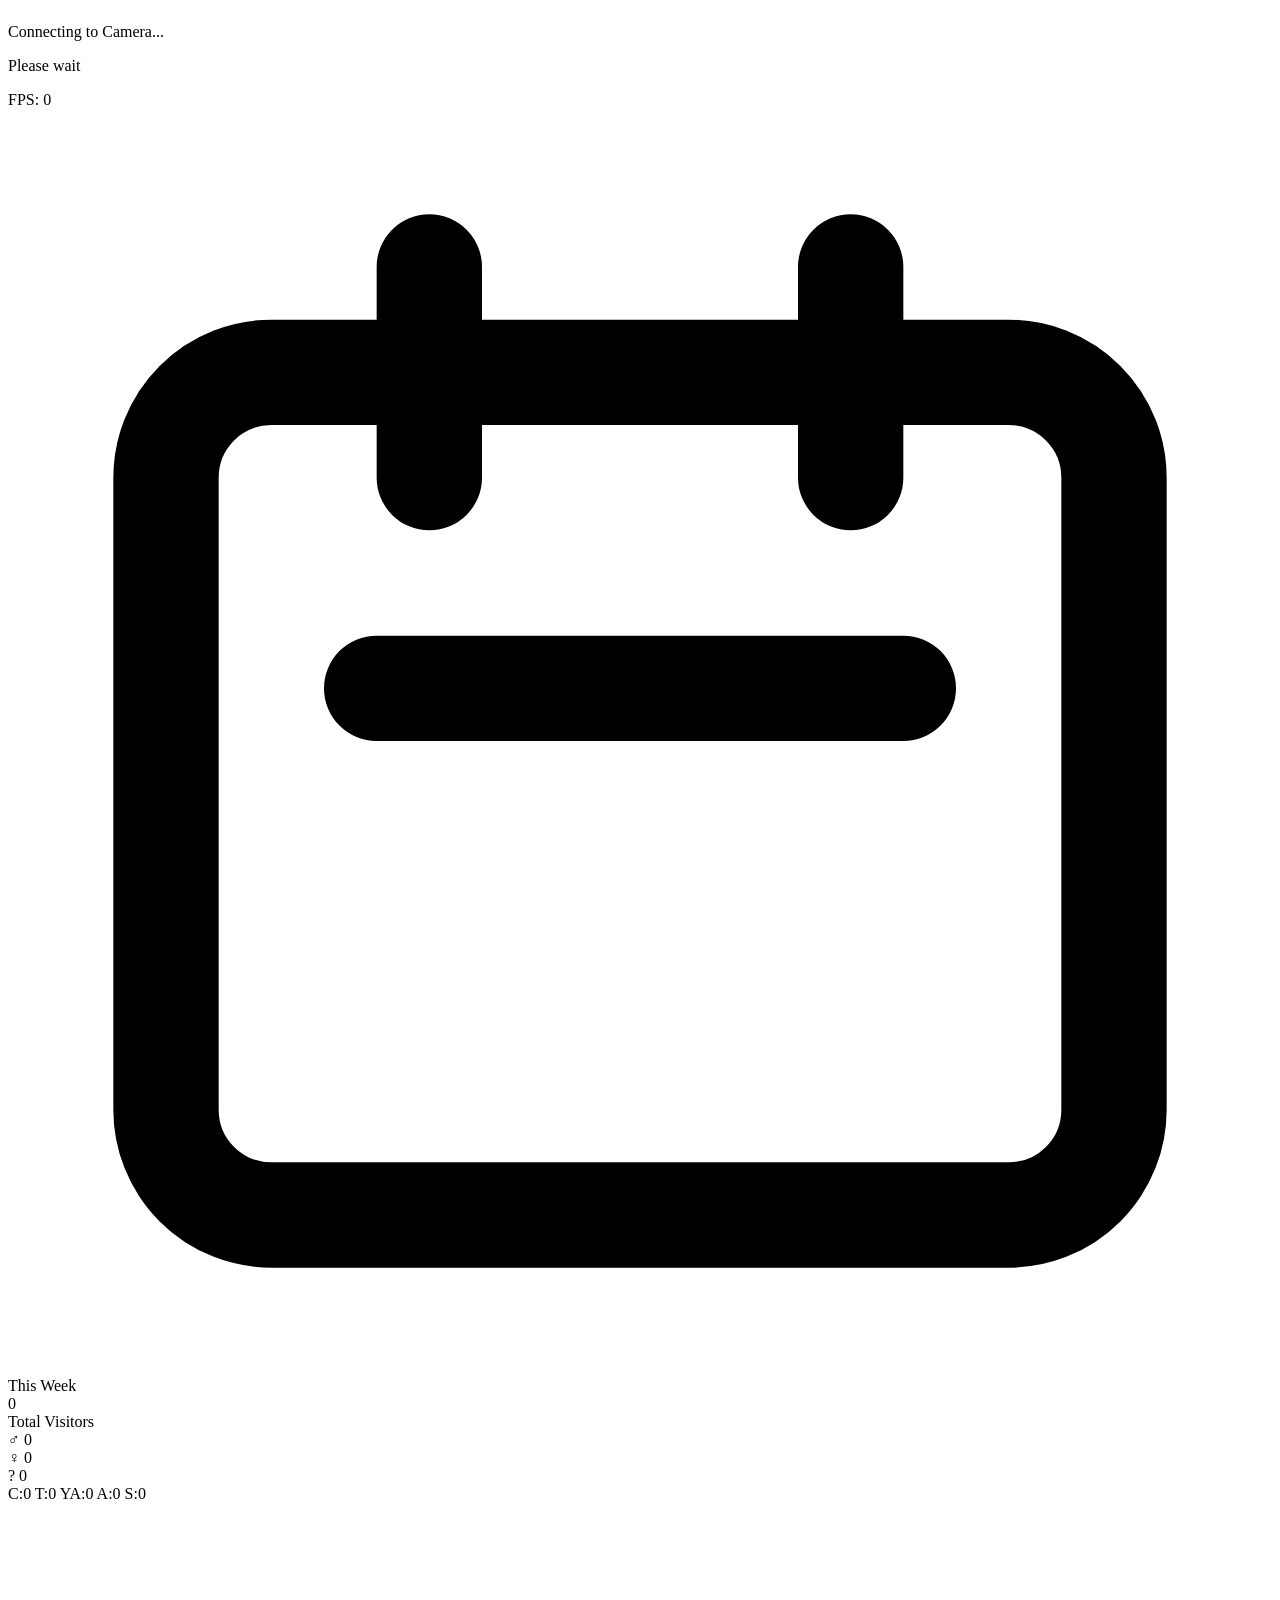
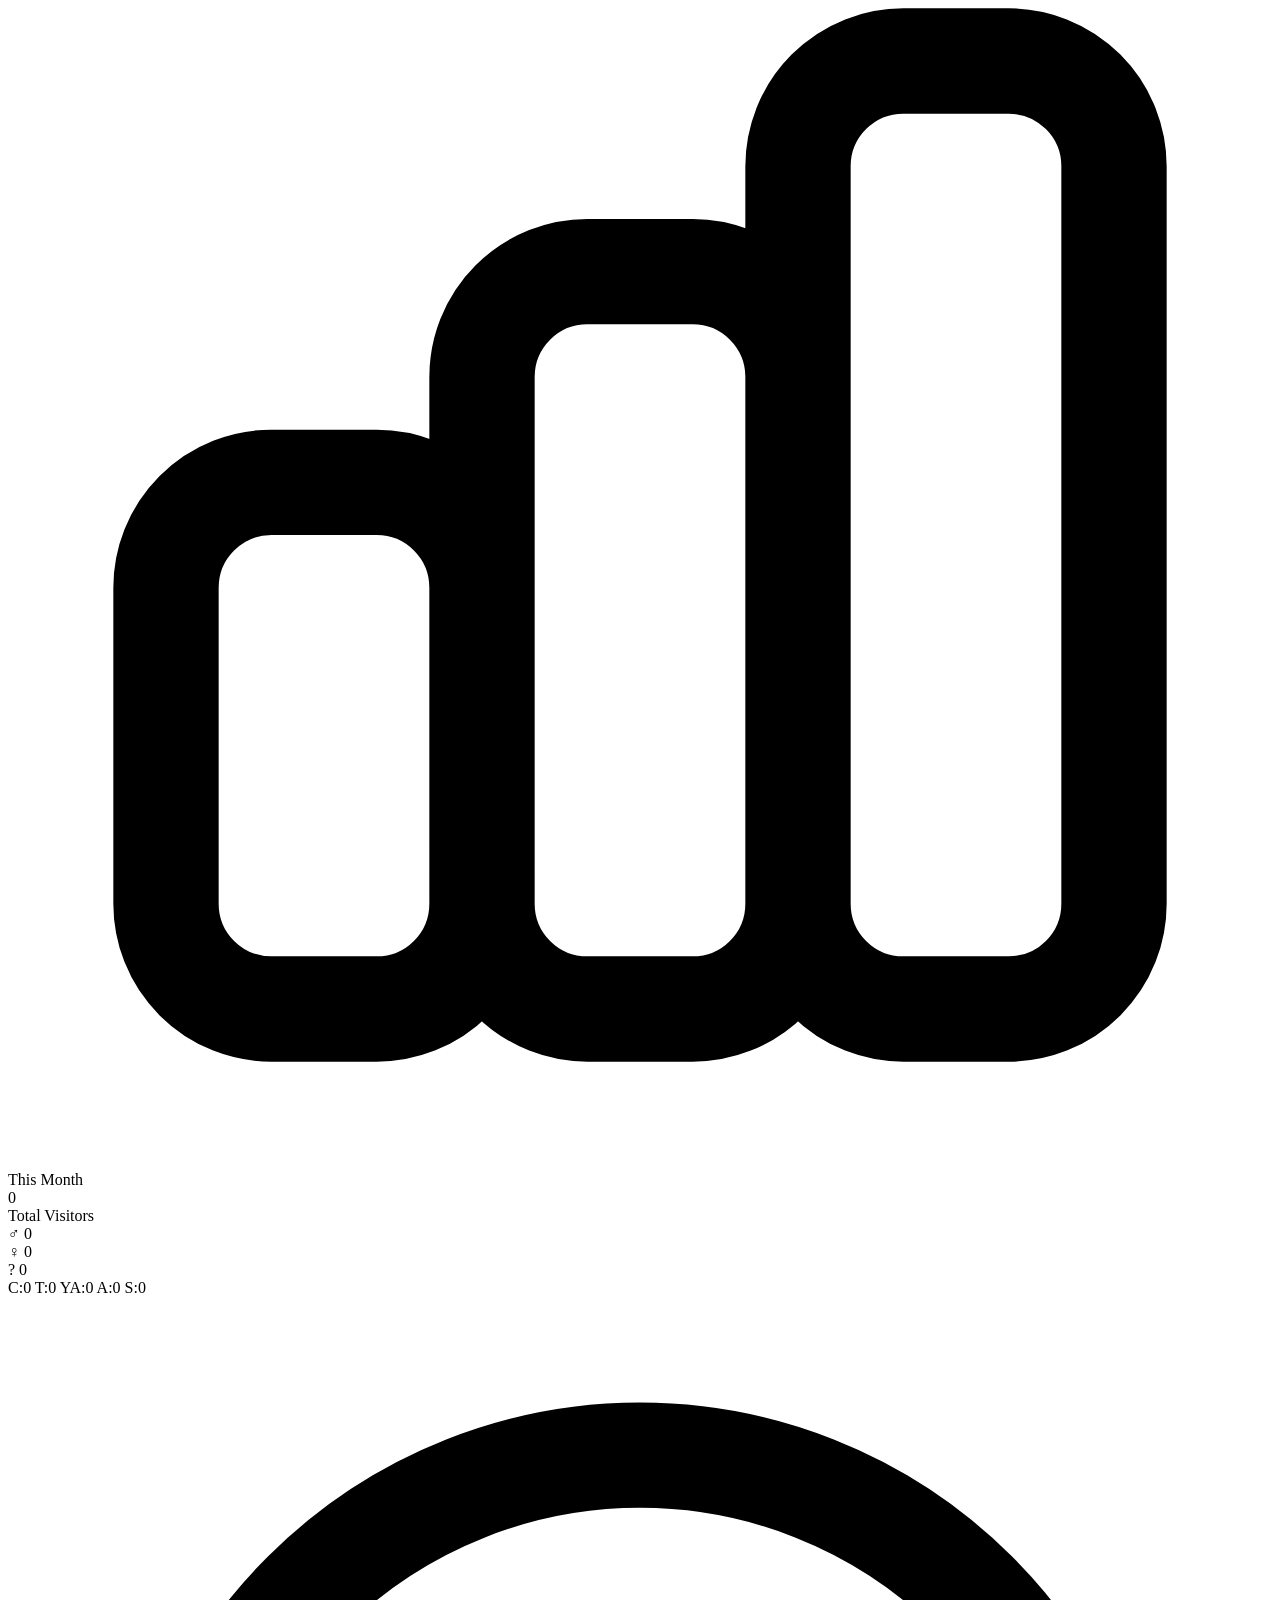
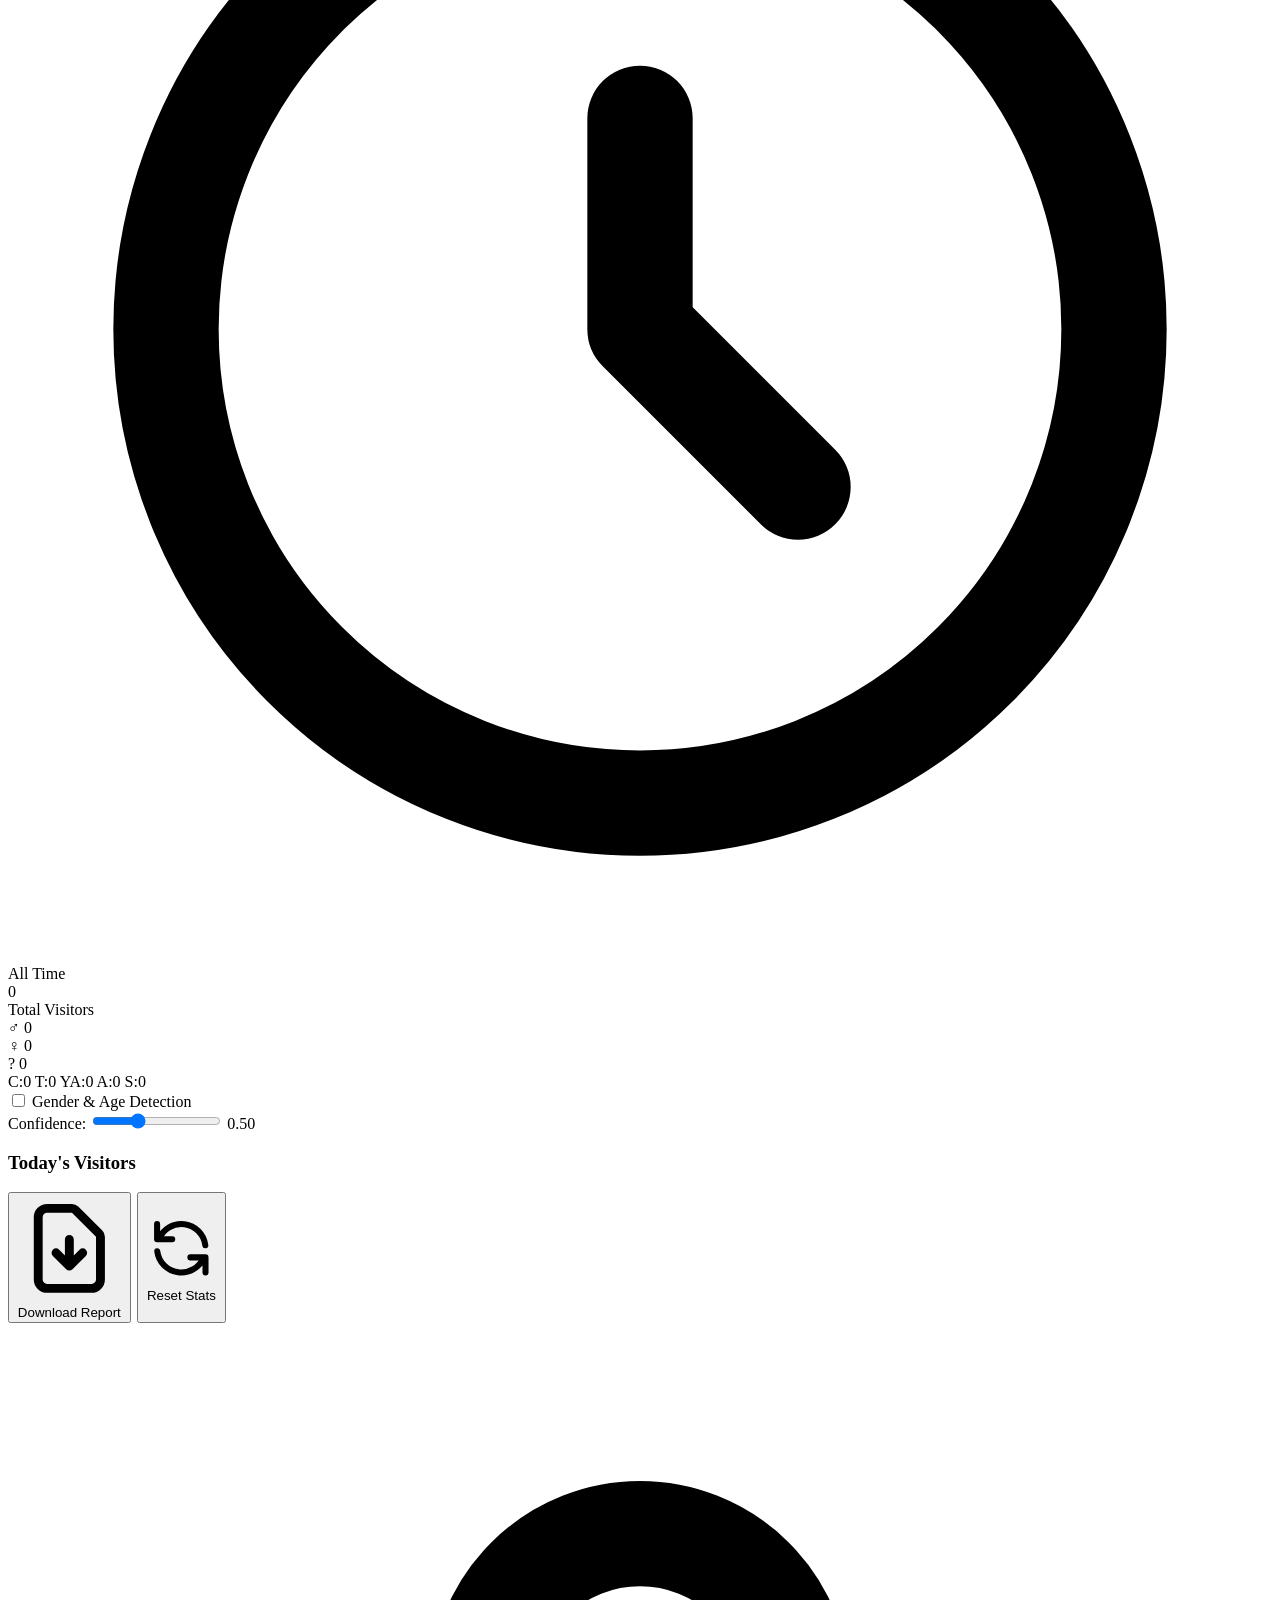
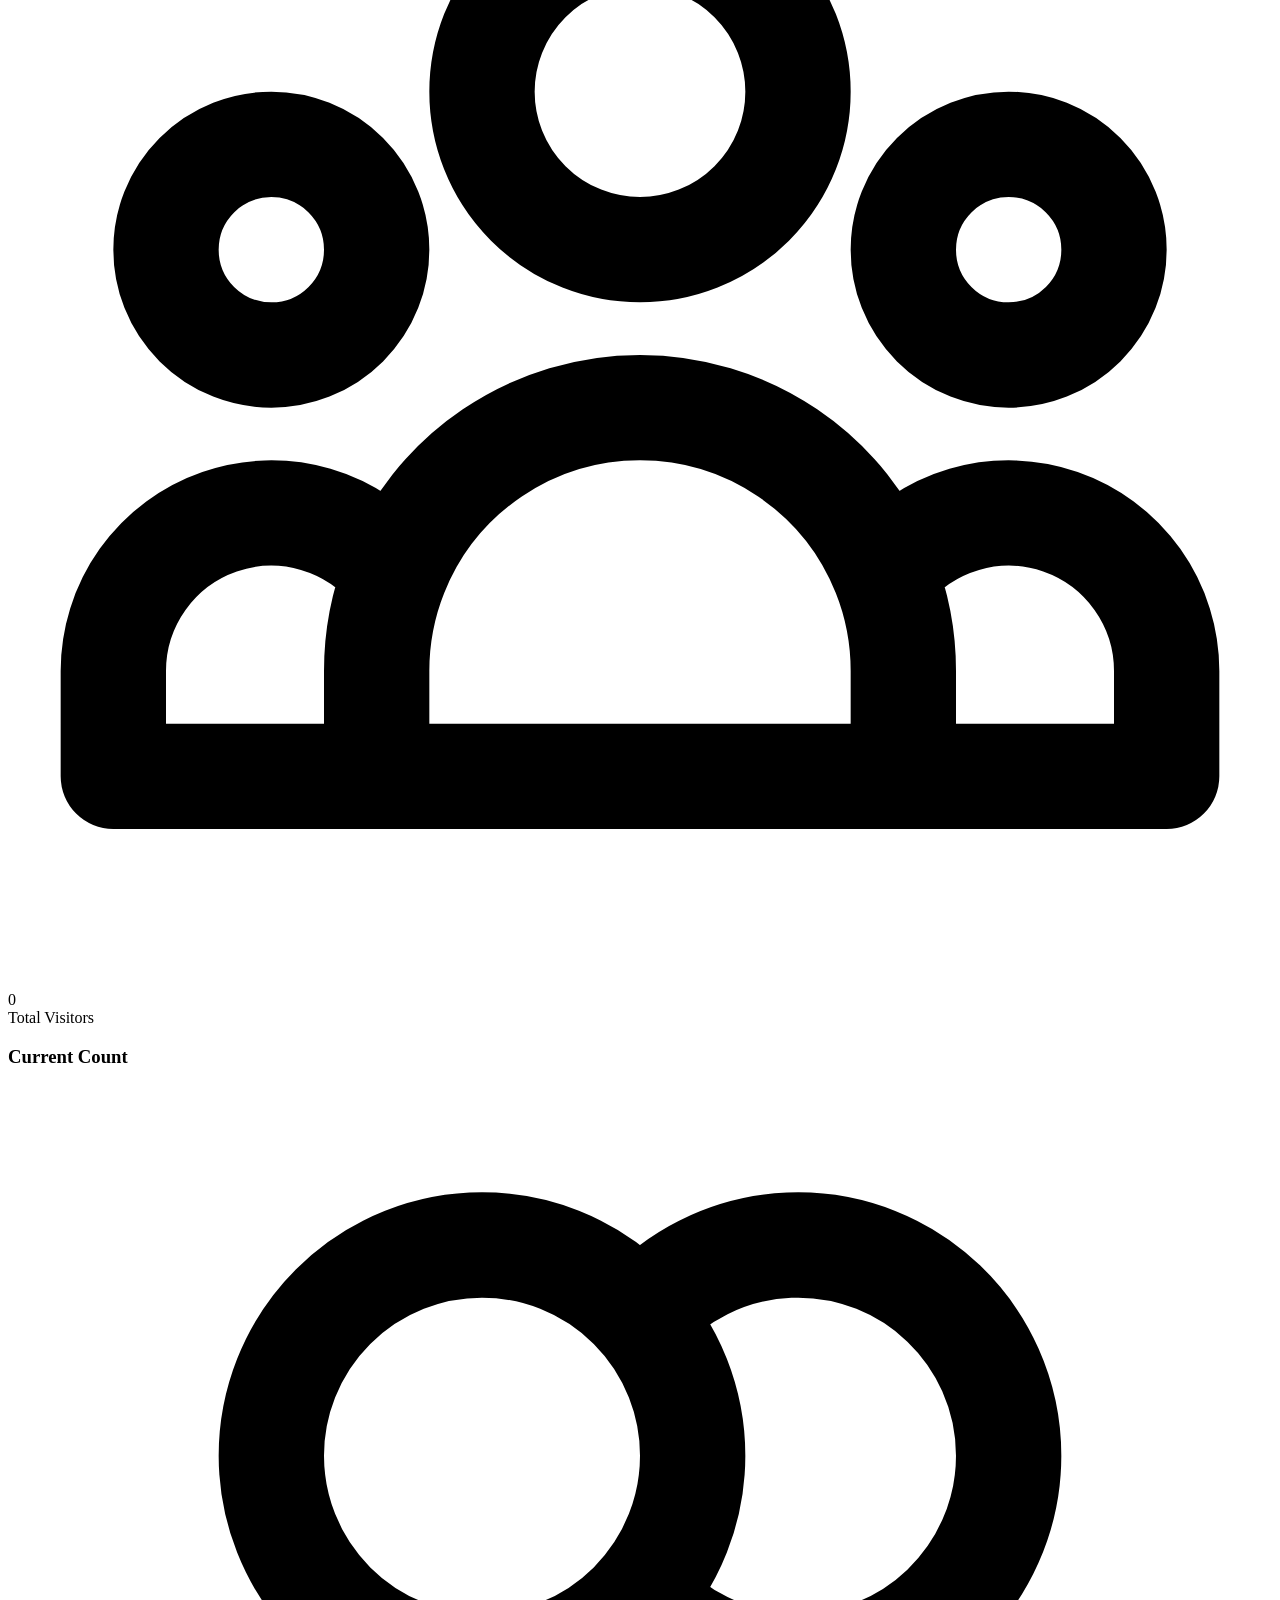
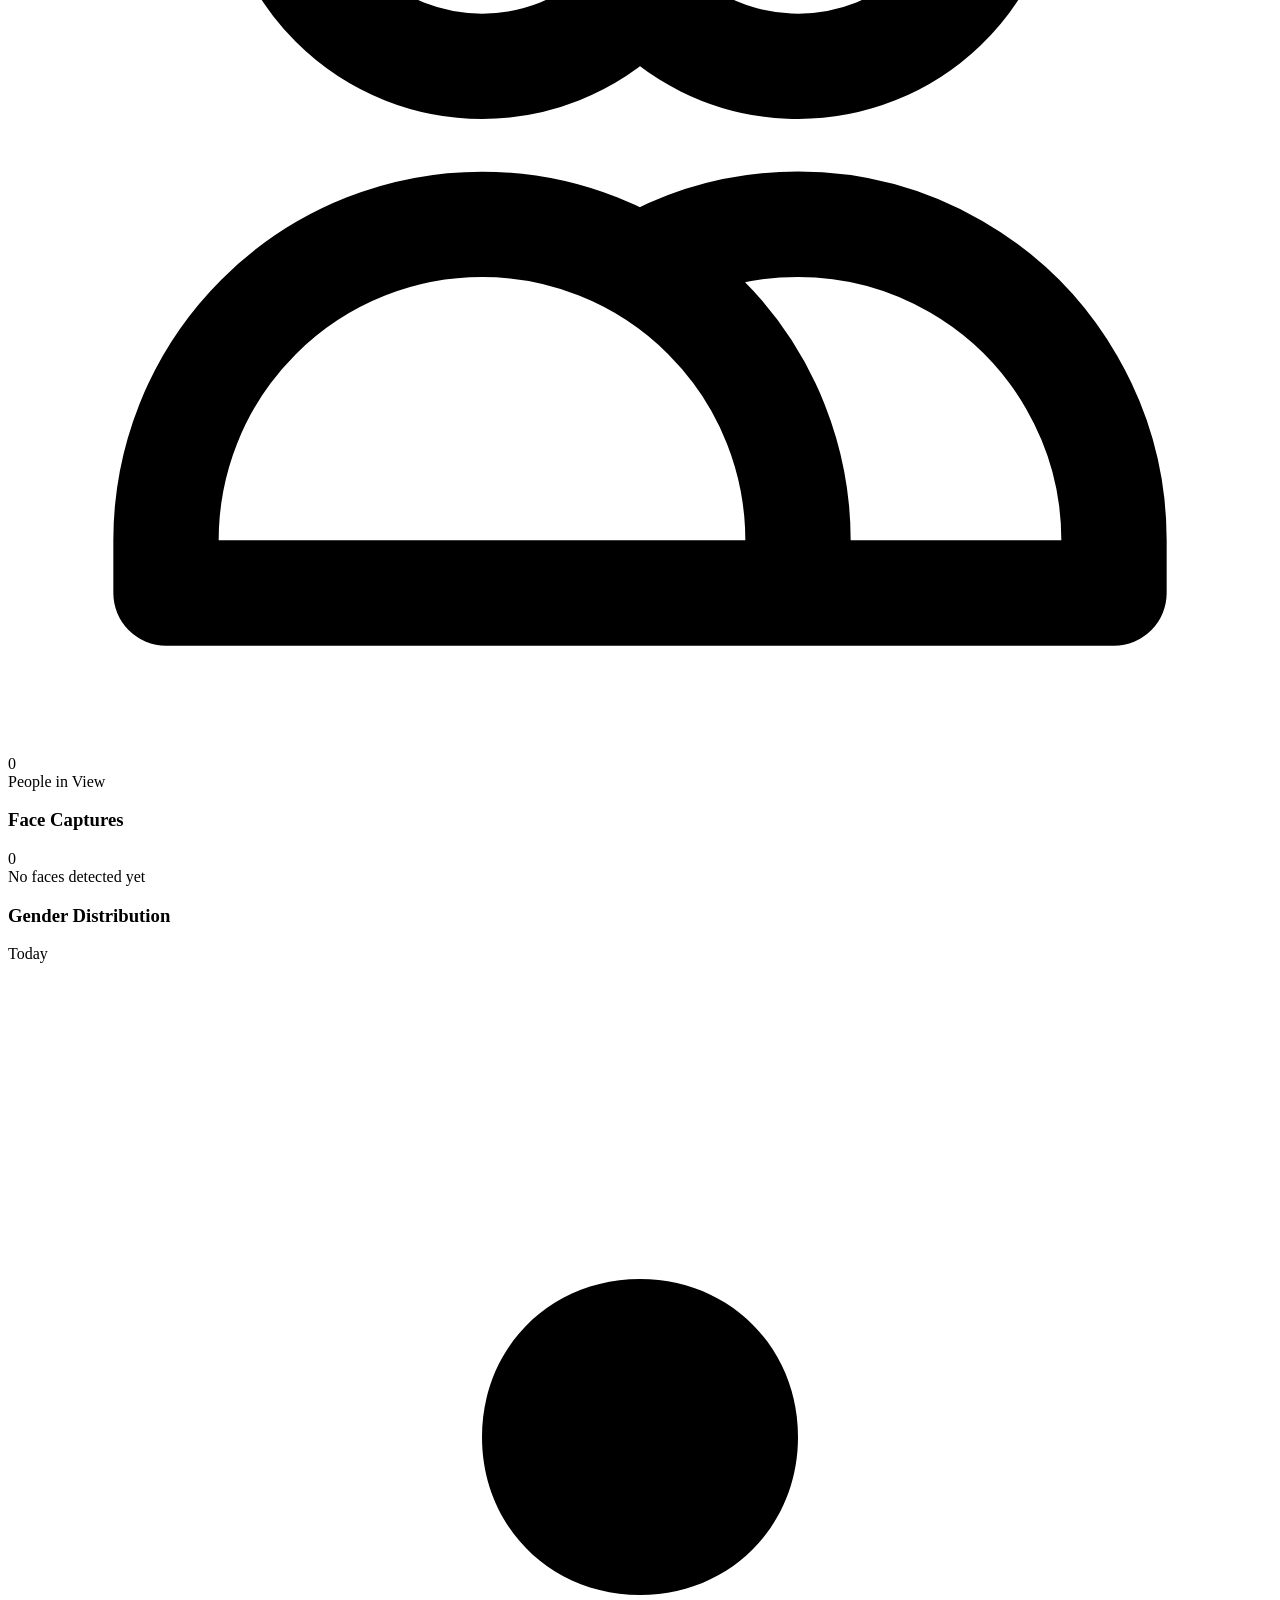
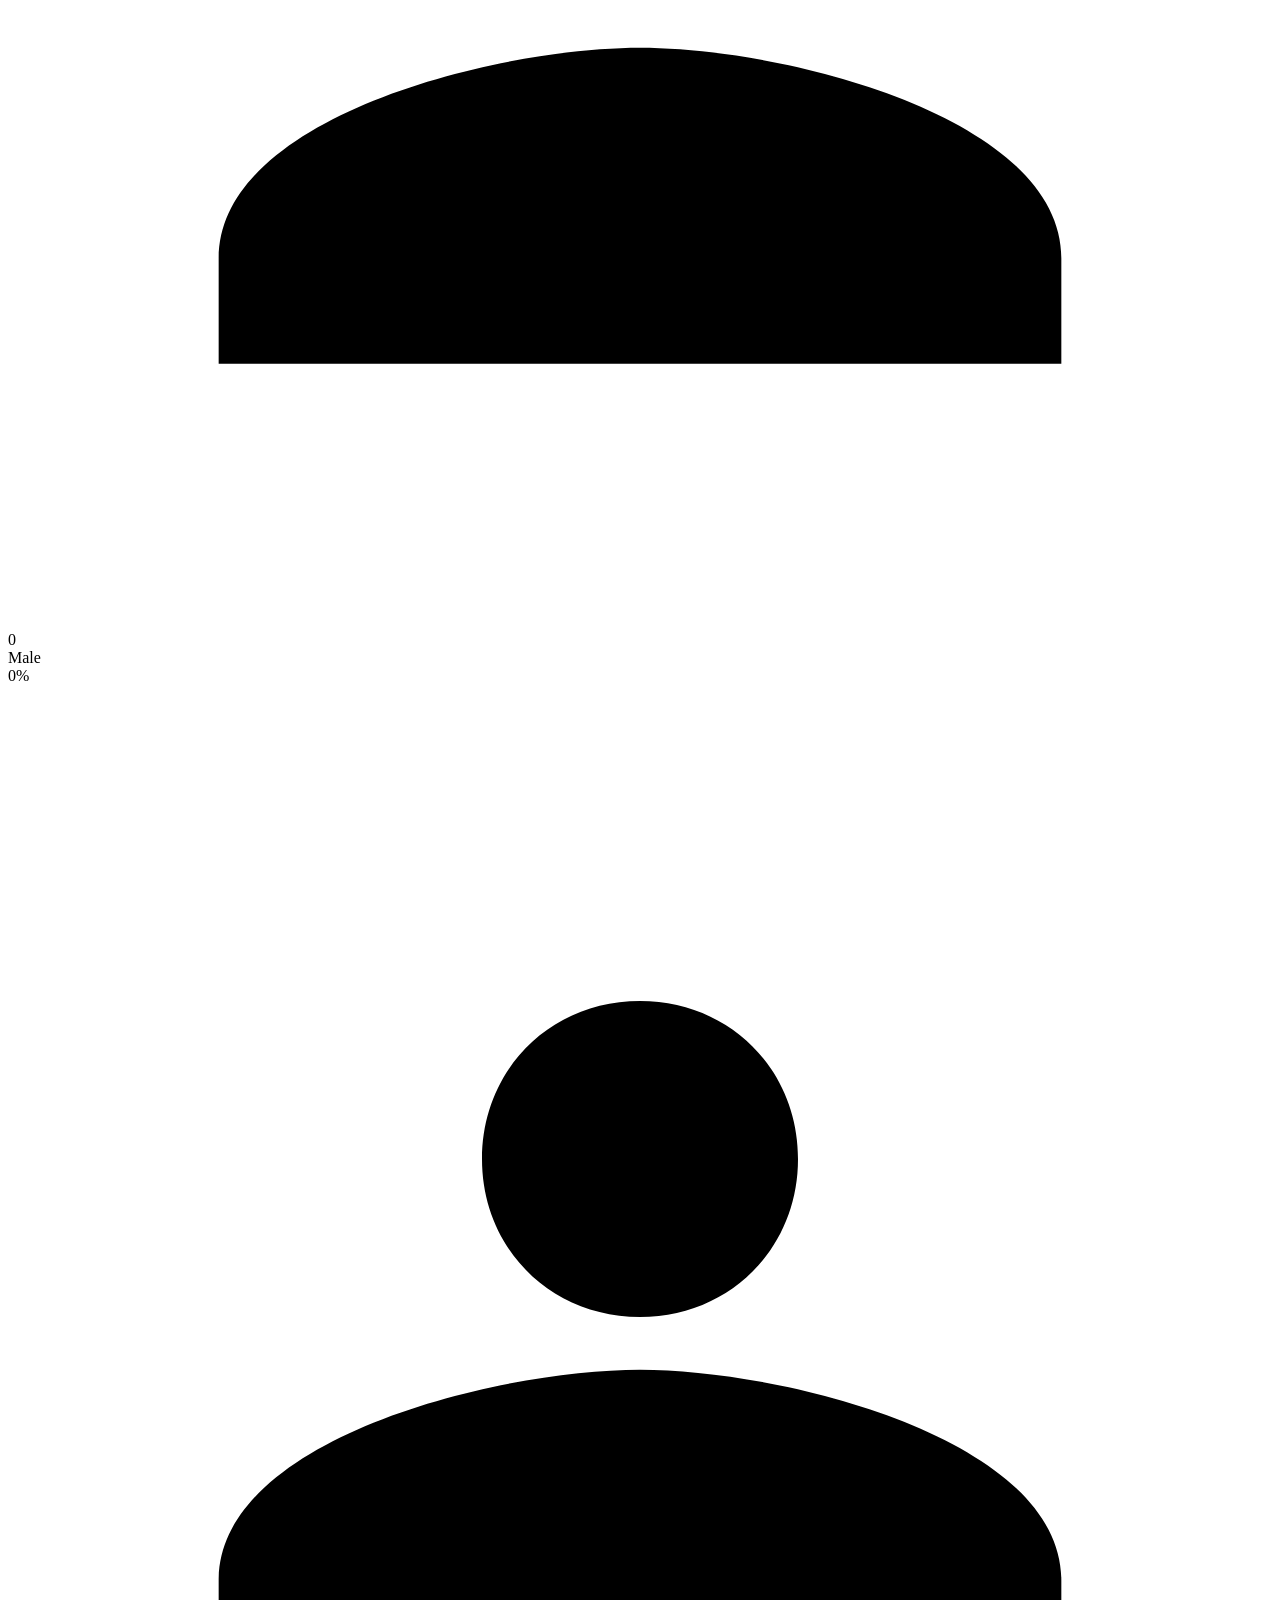
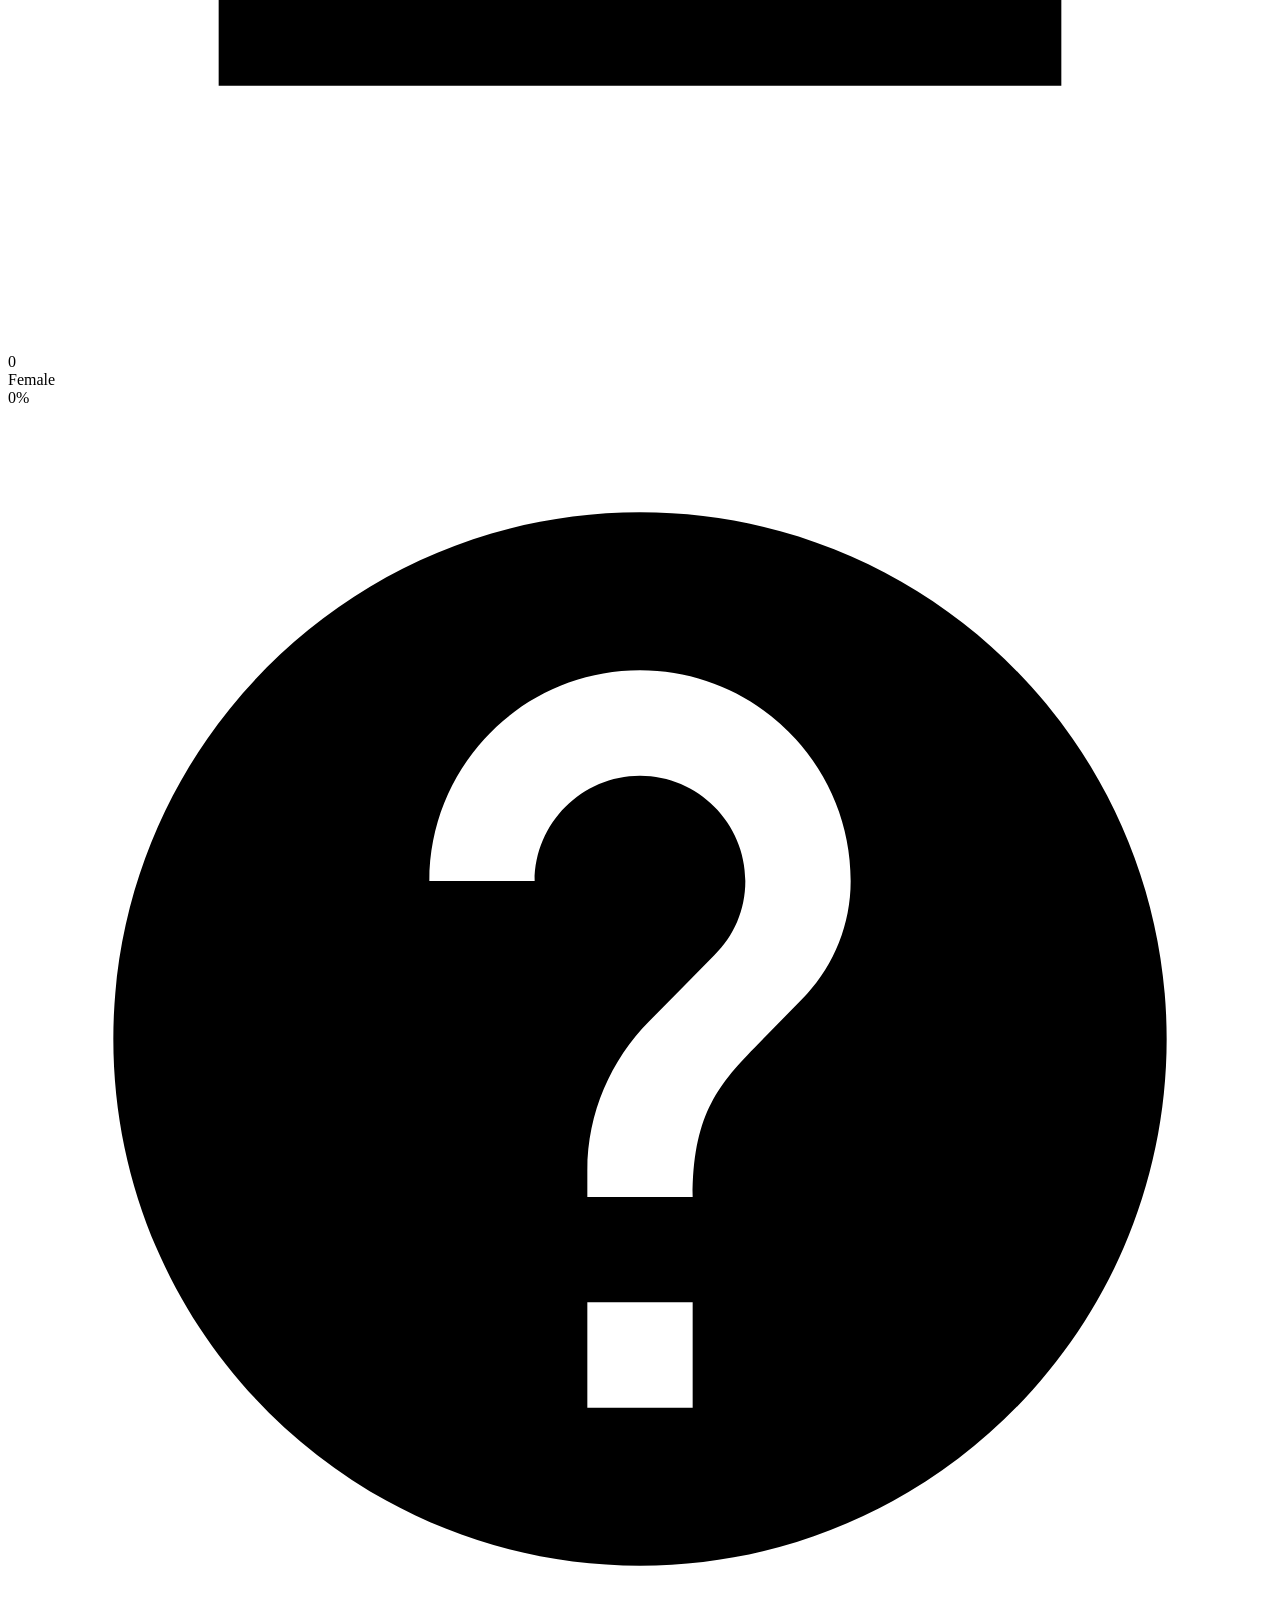
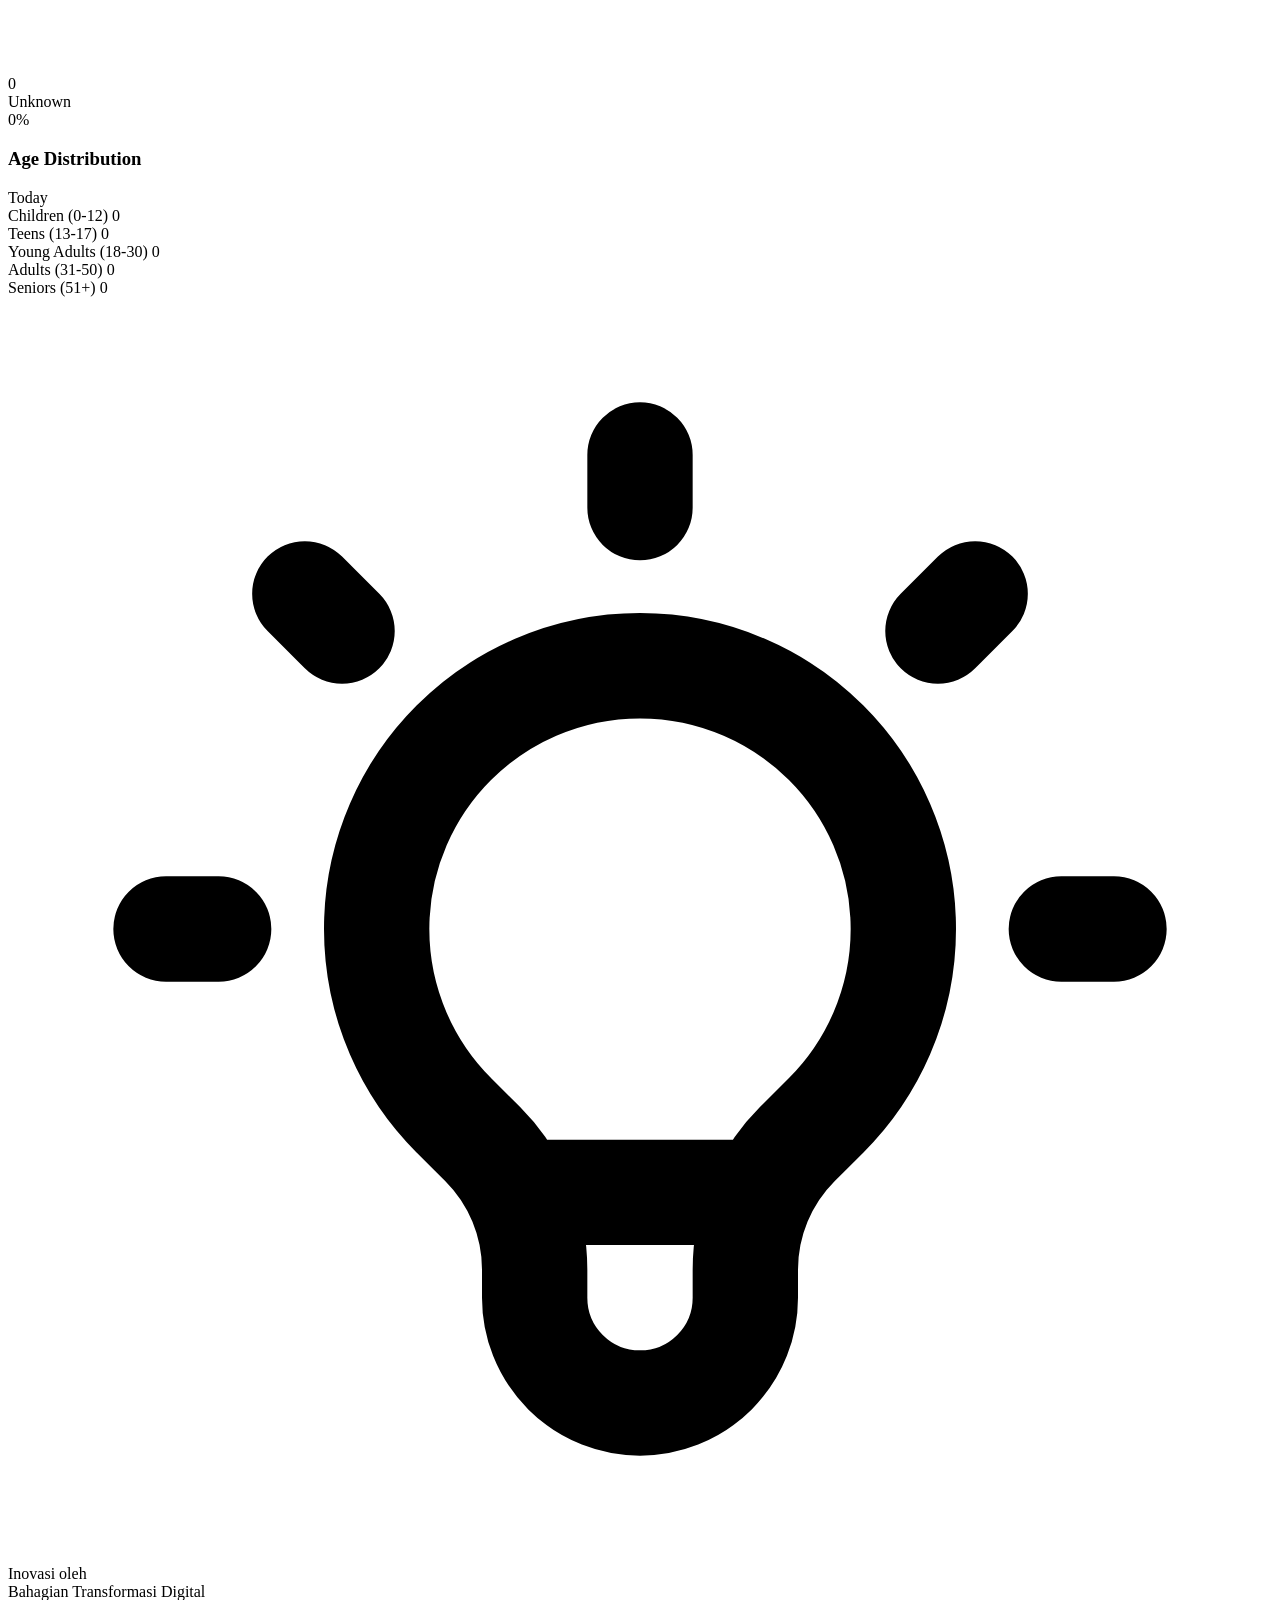
==== commit 1770b7b1: "feat: add face captures panel HTML and CSS to dashboard" ====
--- a/frontend/index.html
+++ b/frontend/index.html
@@ -256,6 +256,17 @@
                     </div>
                 </div>
 
+                <!-- Face Captures -->
+                <div class="stats-card face-captures-panel">
+                    <div class="face-captures-header">
+                        <h3>Face Captures</h3>
+                        <span class="face-capture-count" id="face-capture-count">0</span>
+                    </div>
+                    <div class="face-captures-body" id="face-captures-body">
+                        <div class="face-captures-empty" id="face-captures-empty">No faces detected yet</div>
+                    </div>
+                </div>
+
                 <!-- Gender Distribution -->
                 <div class="stats-card">
                     <div class="stats-card-header">
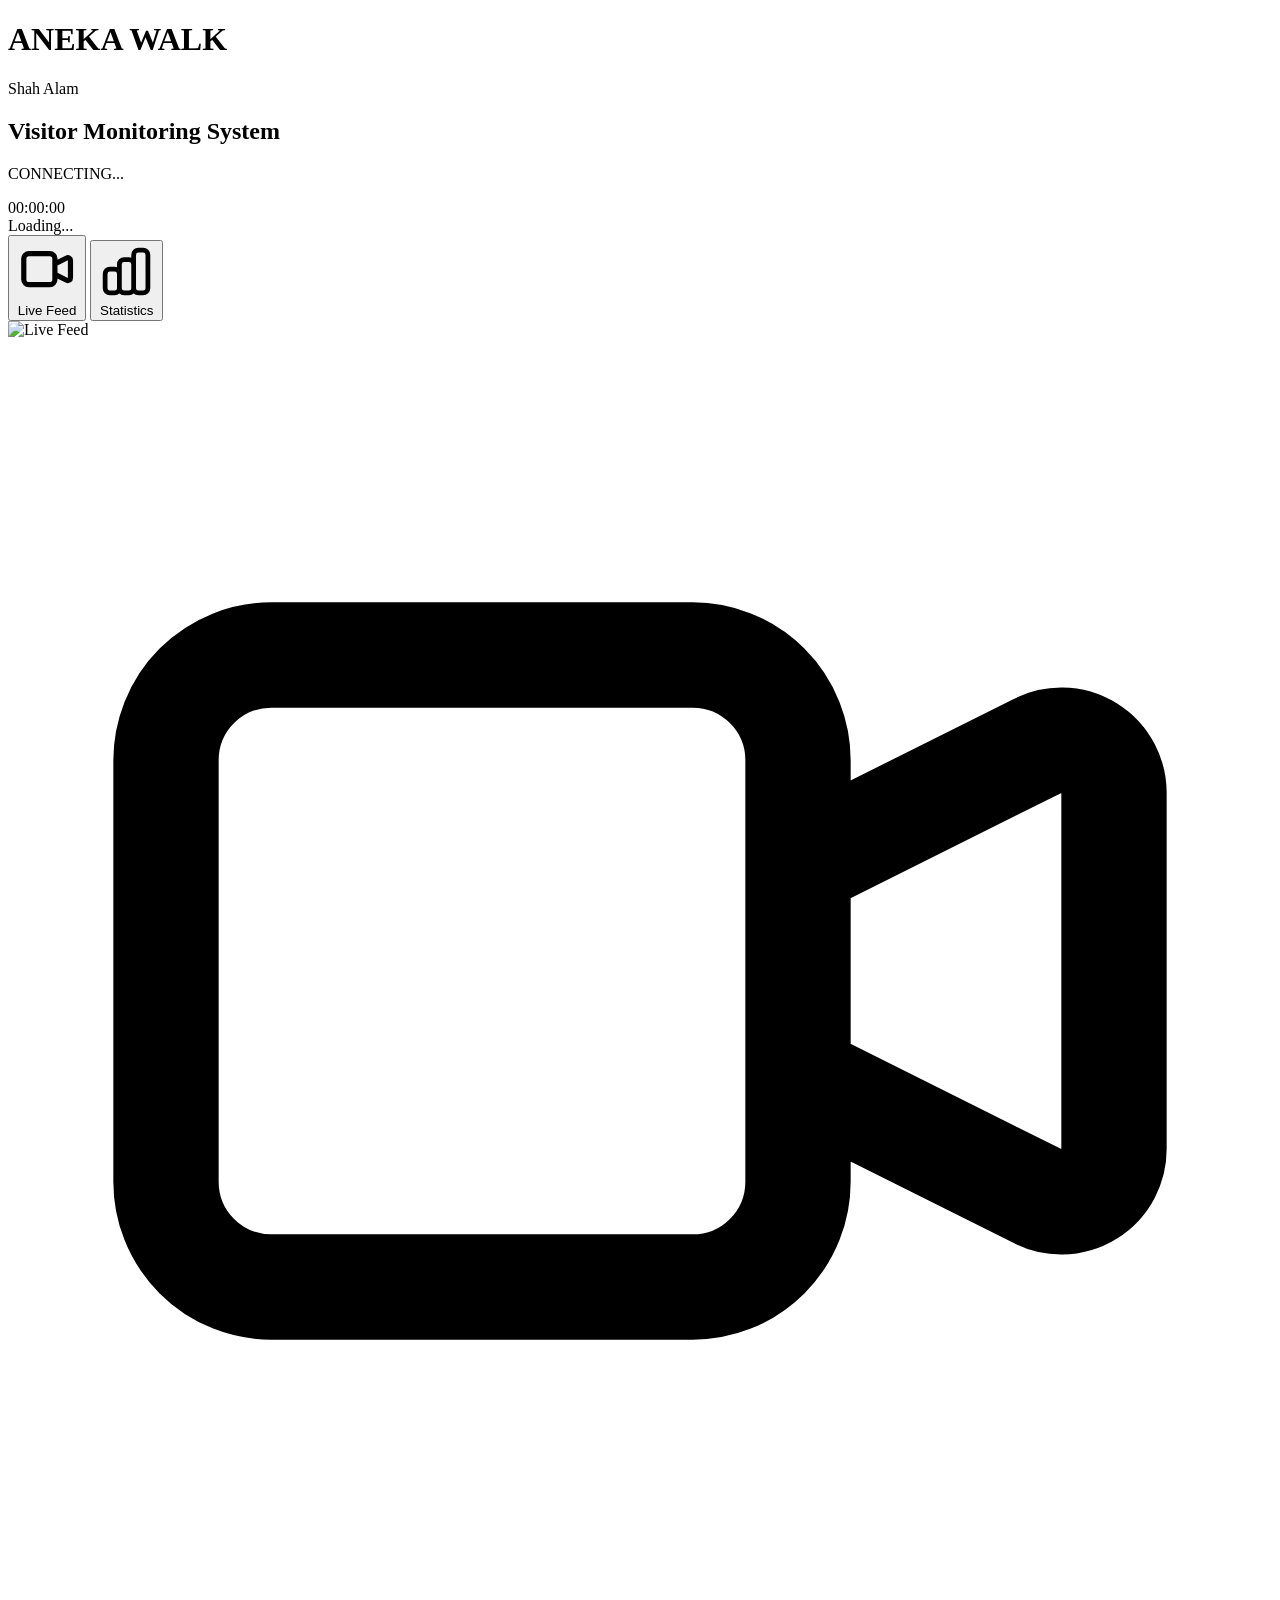
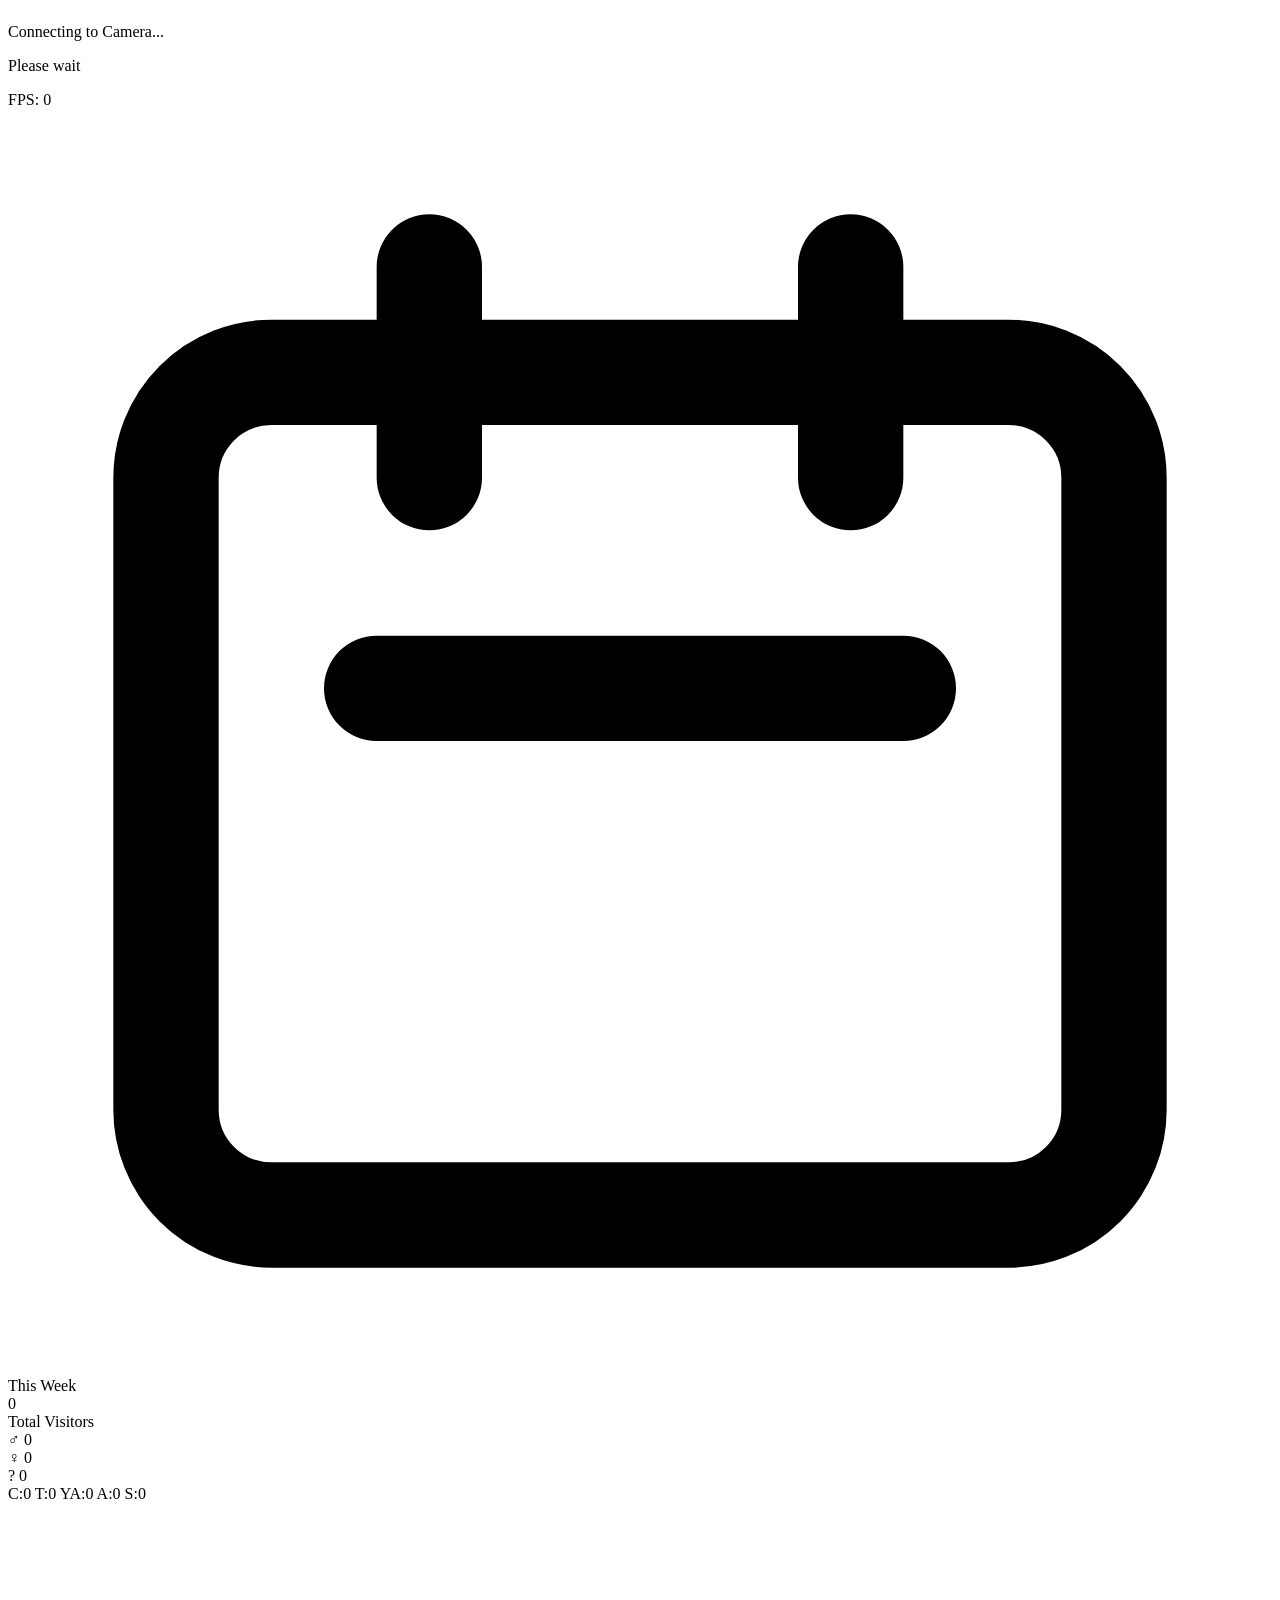
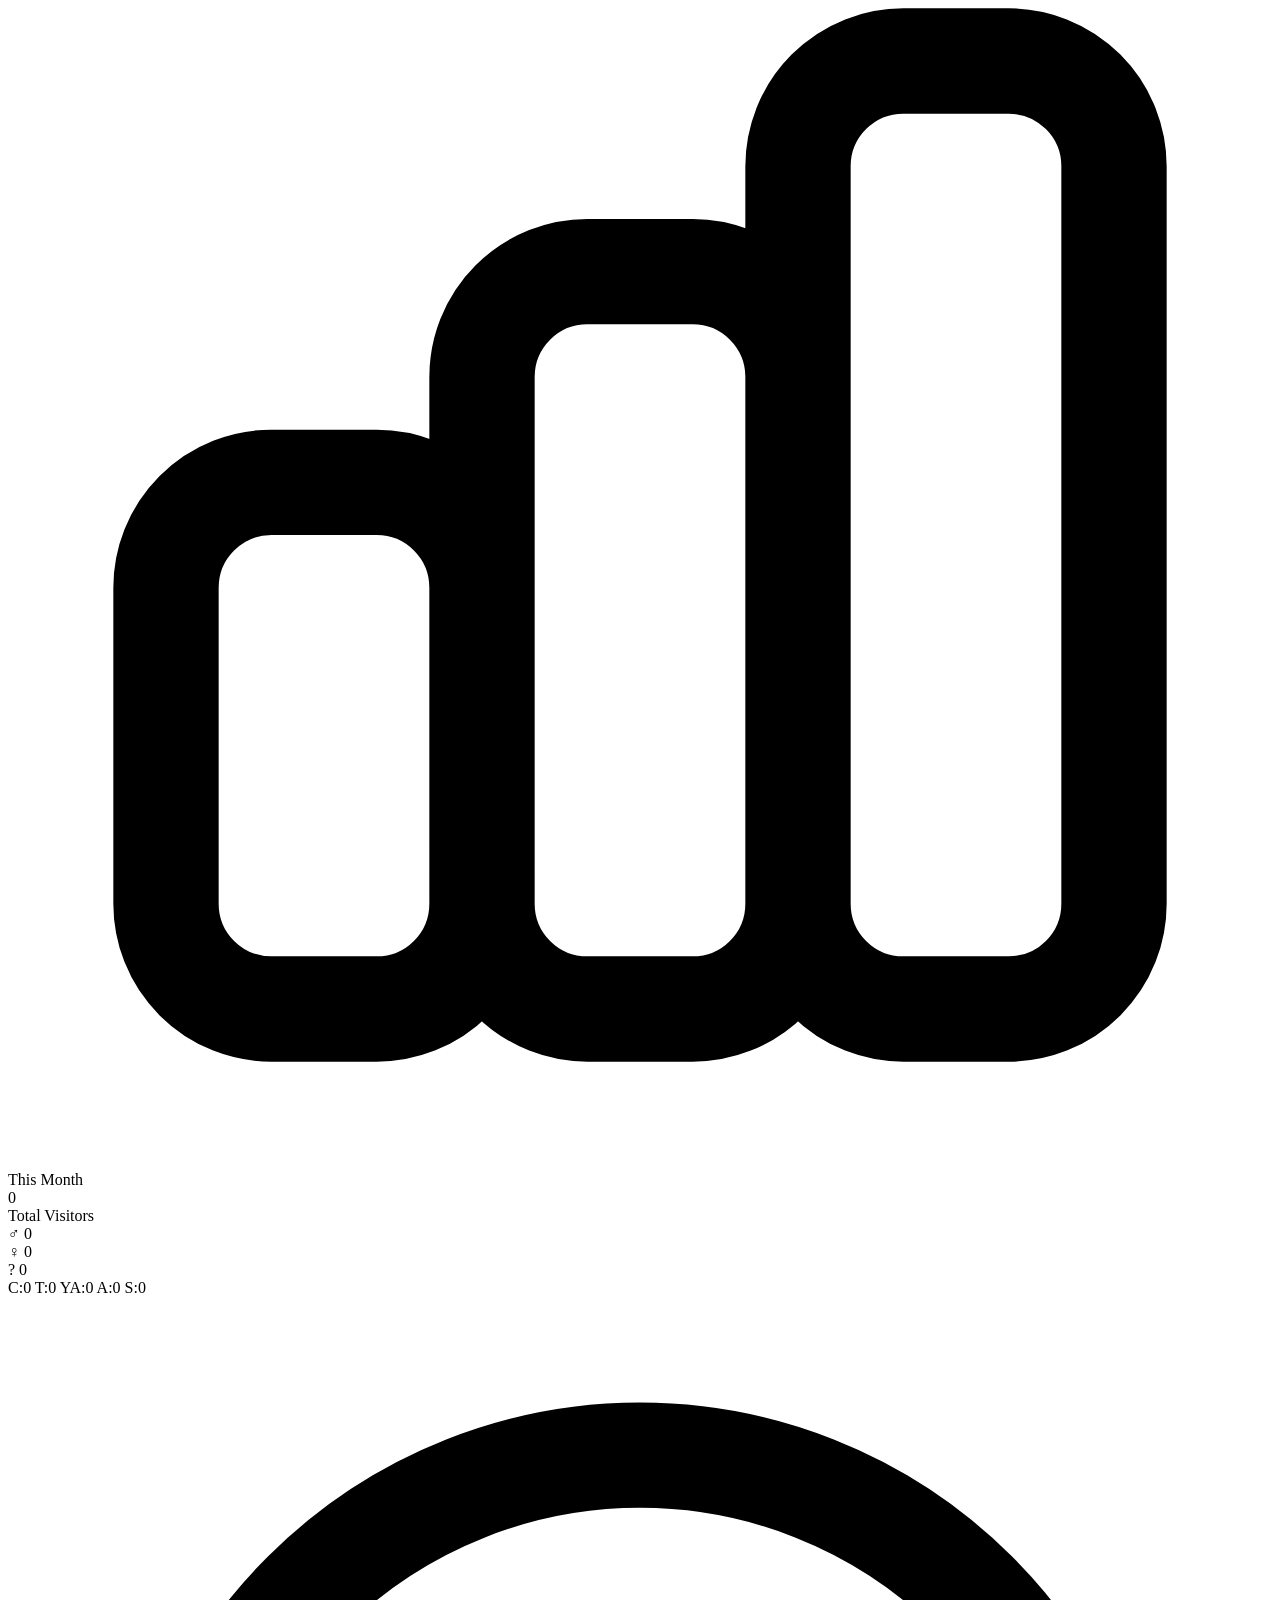
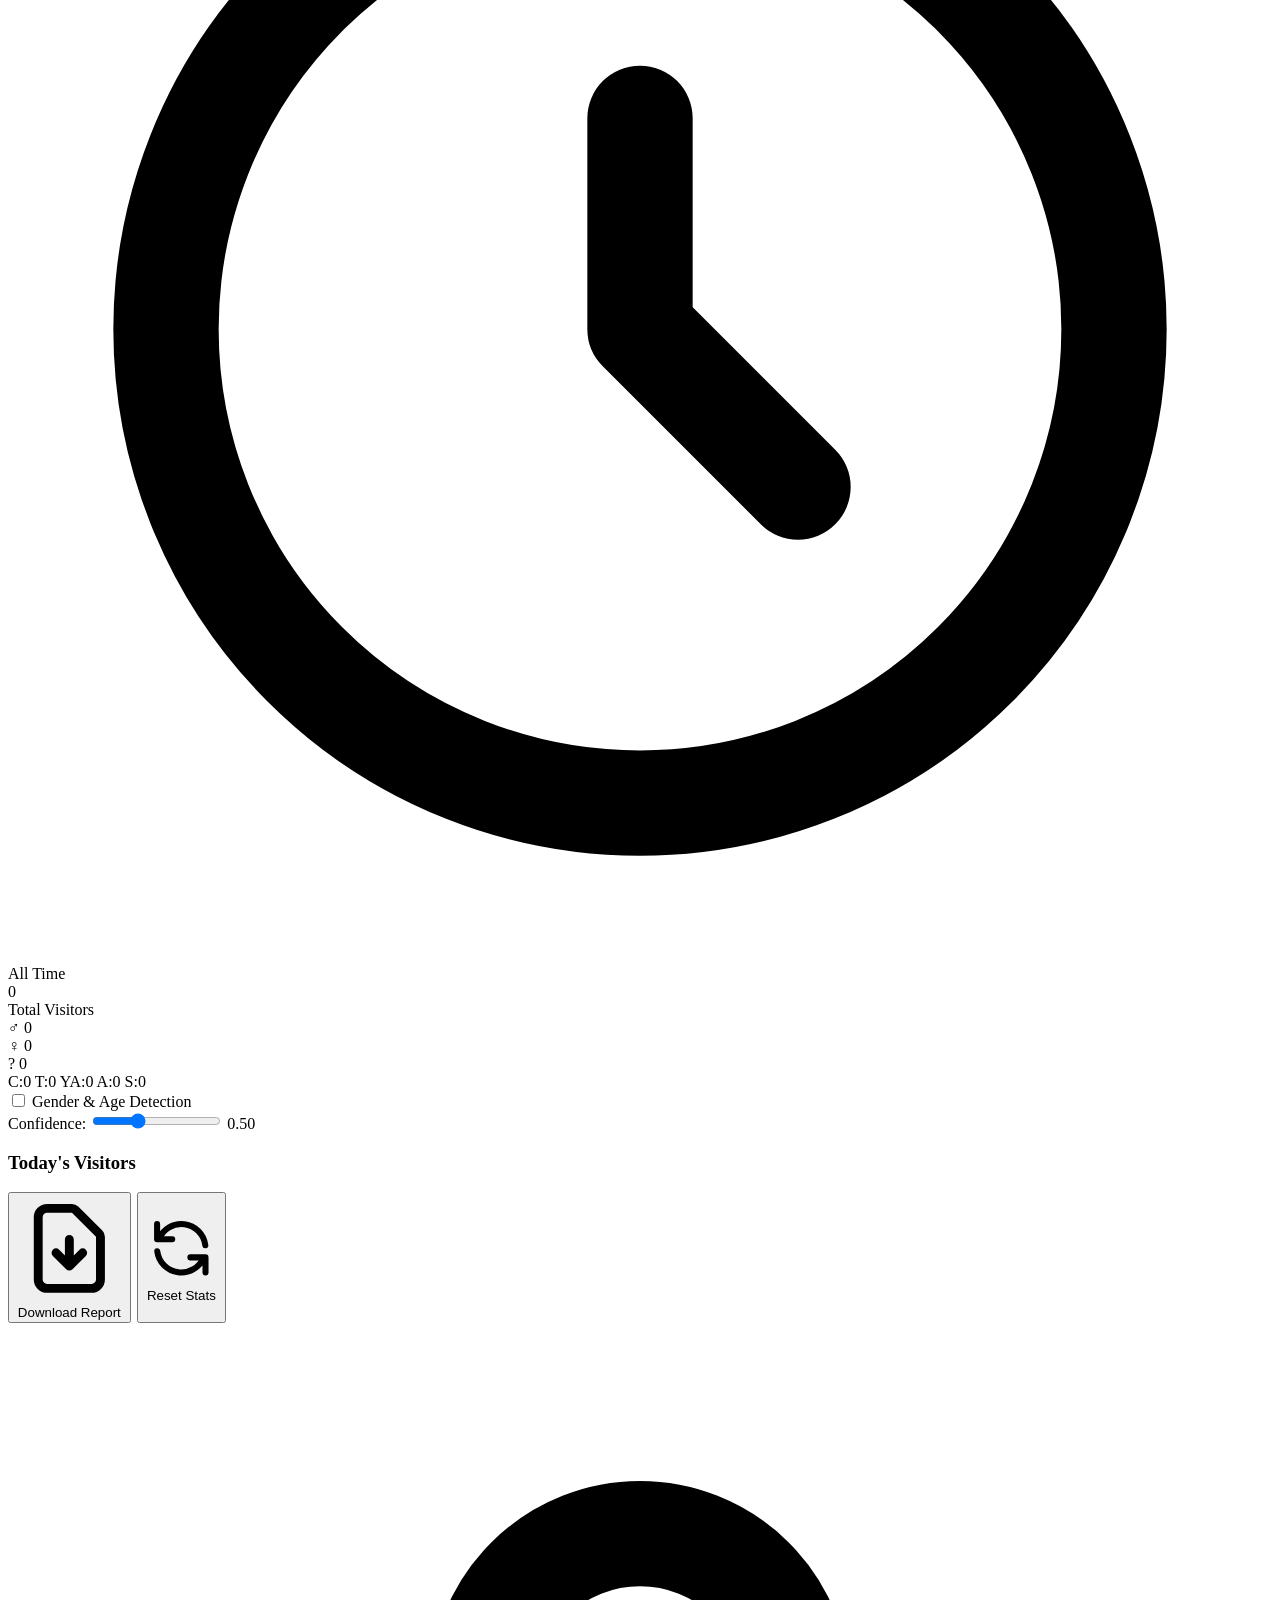
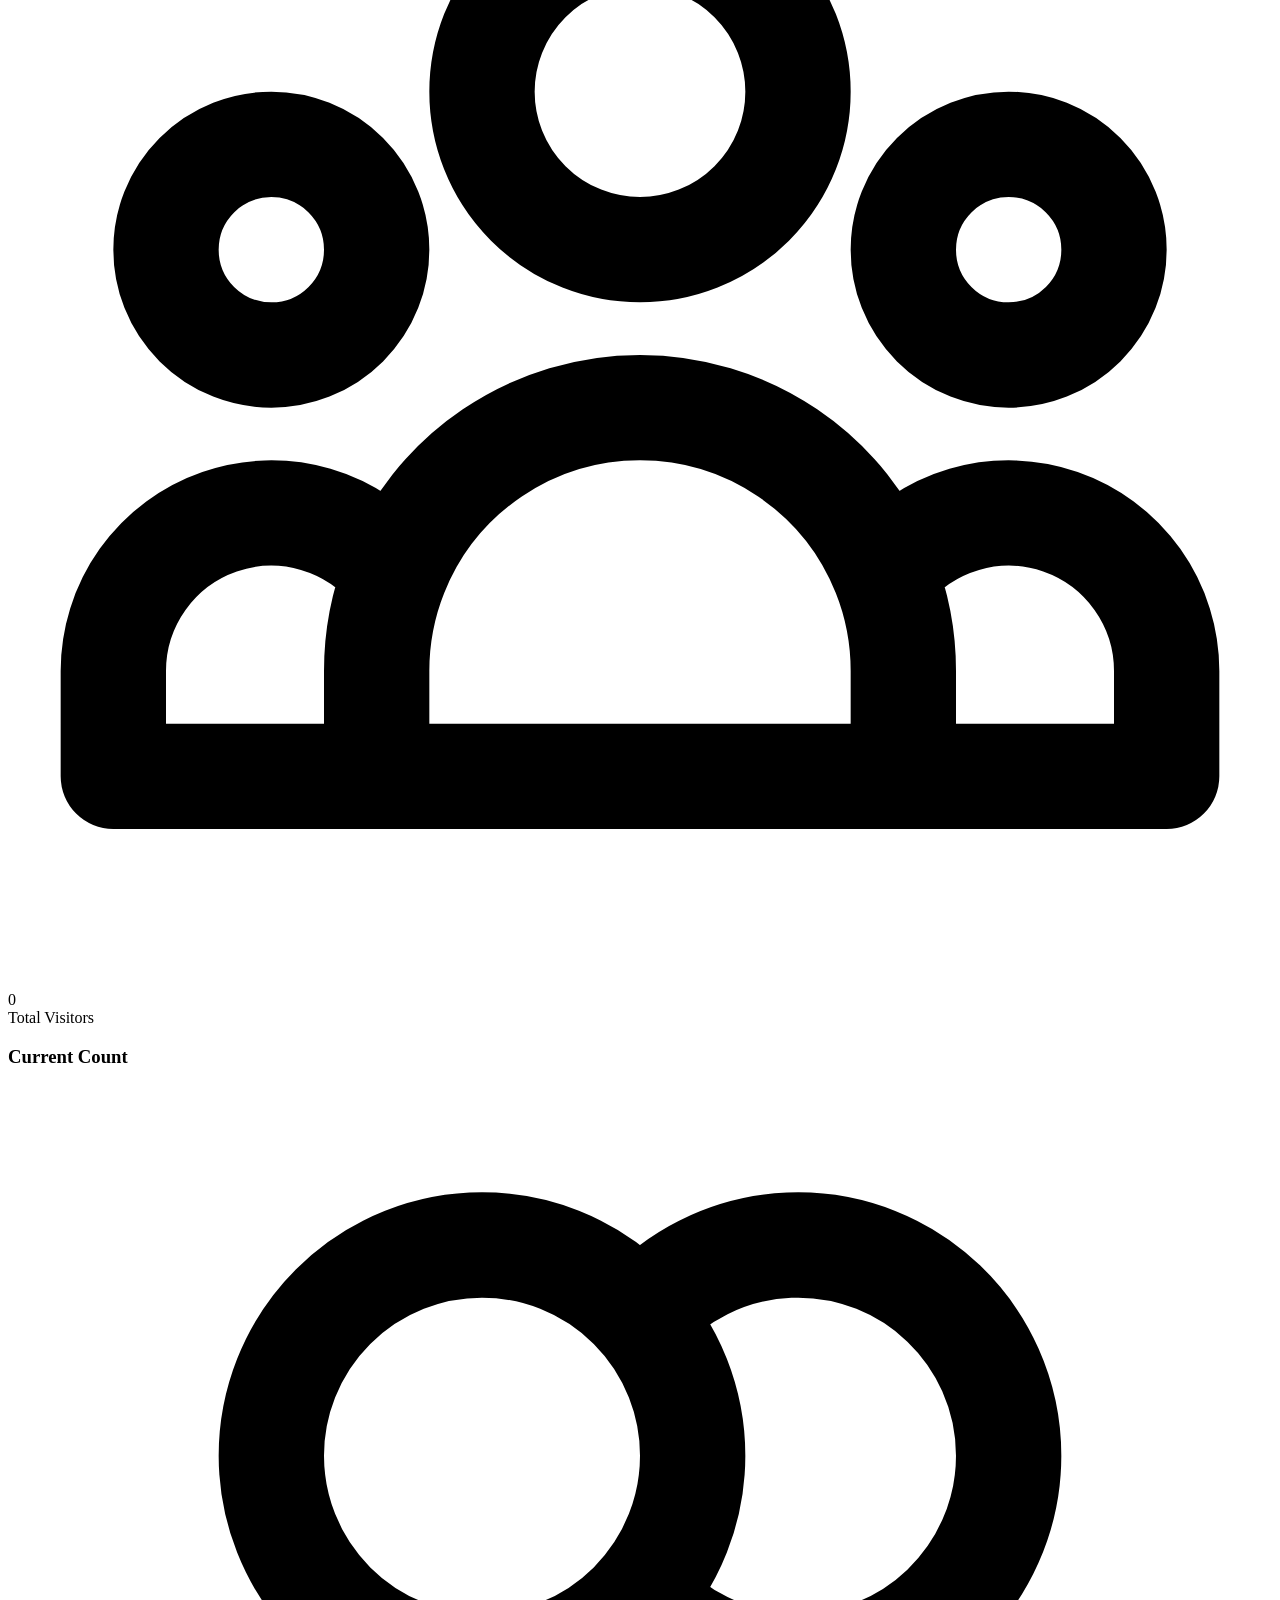
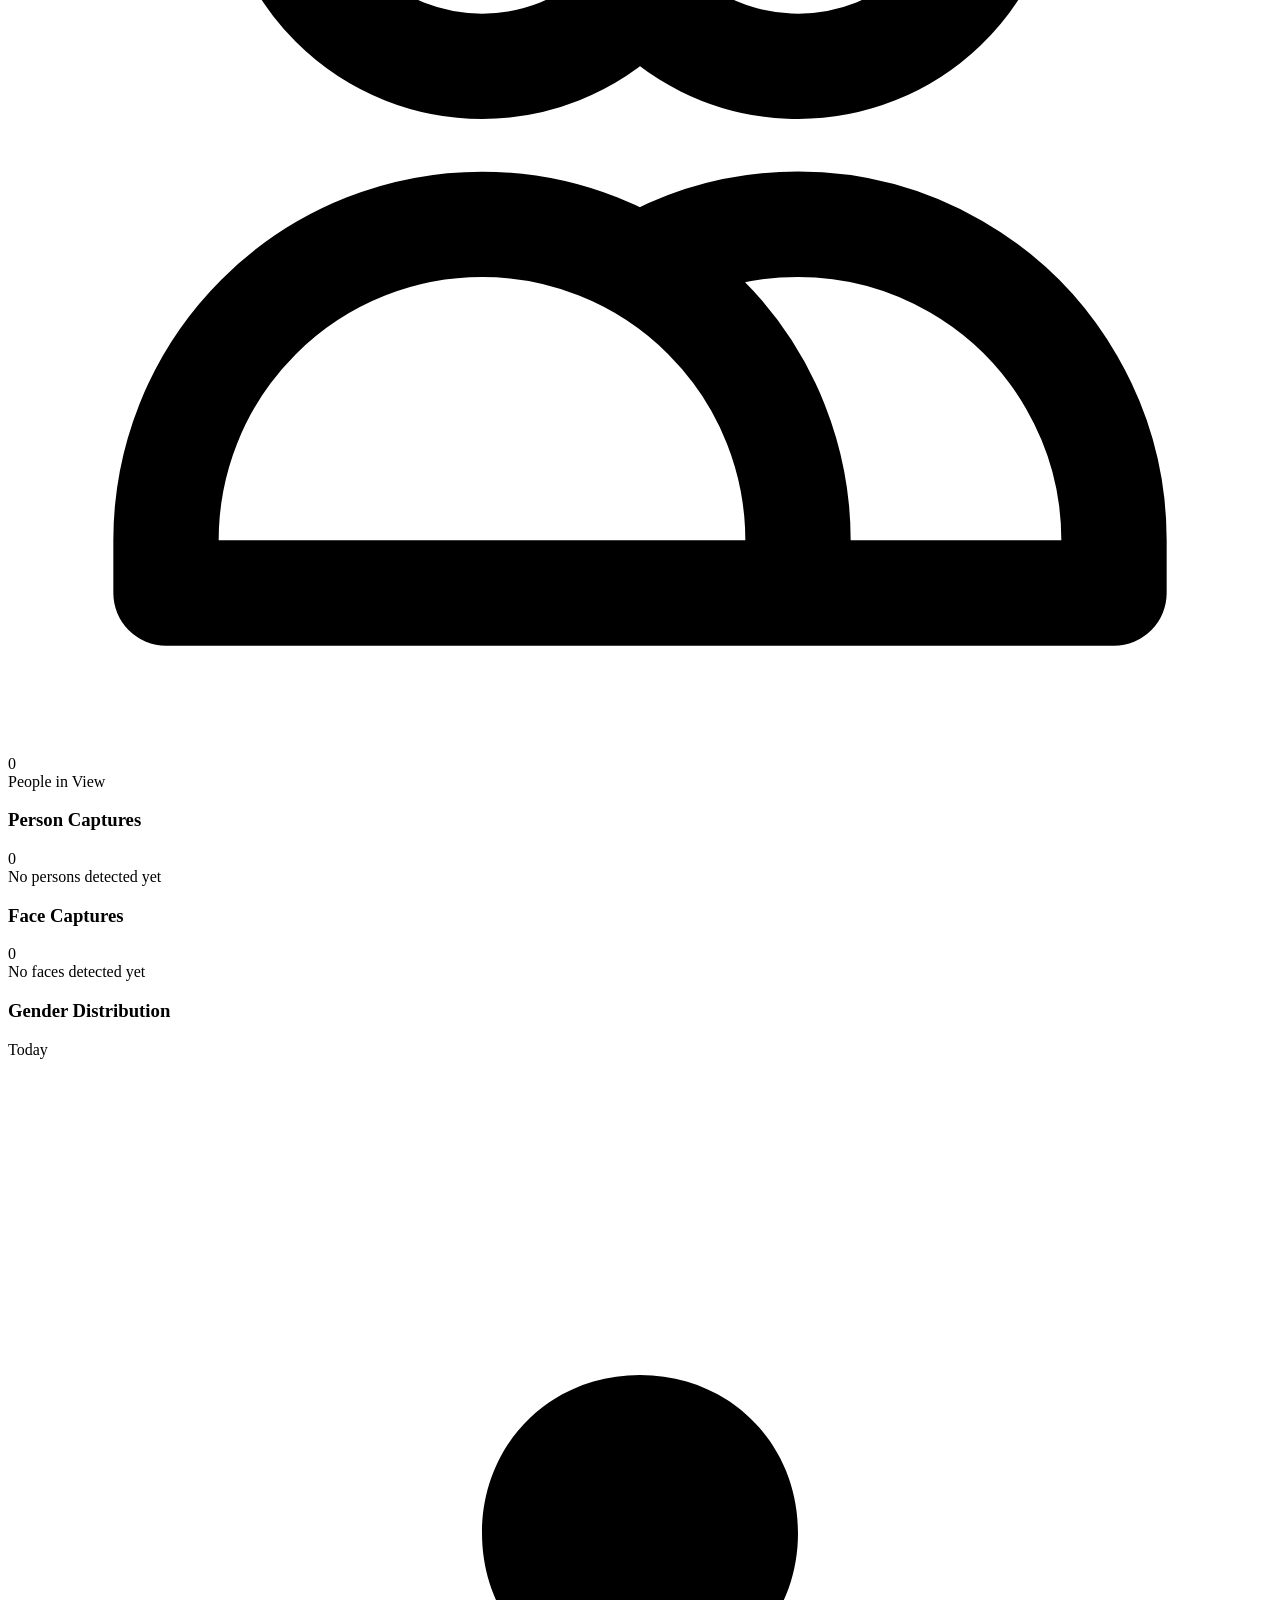
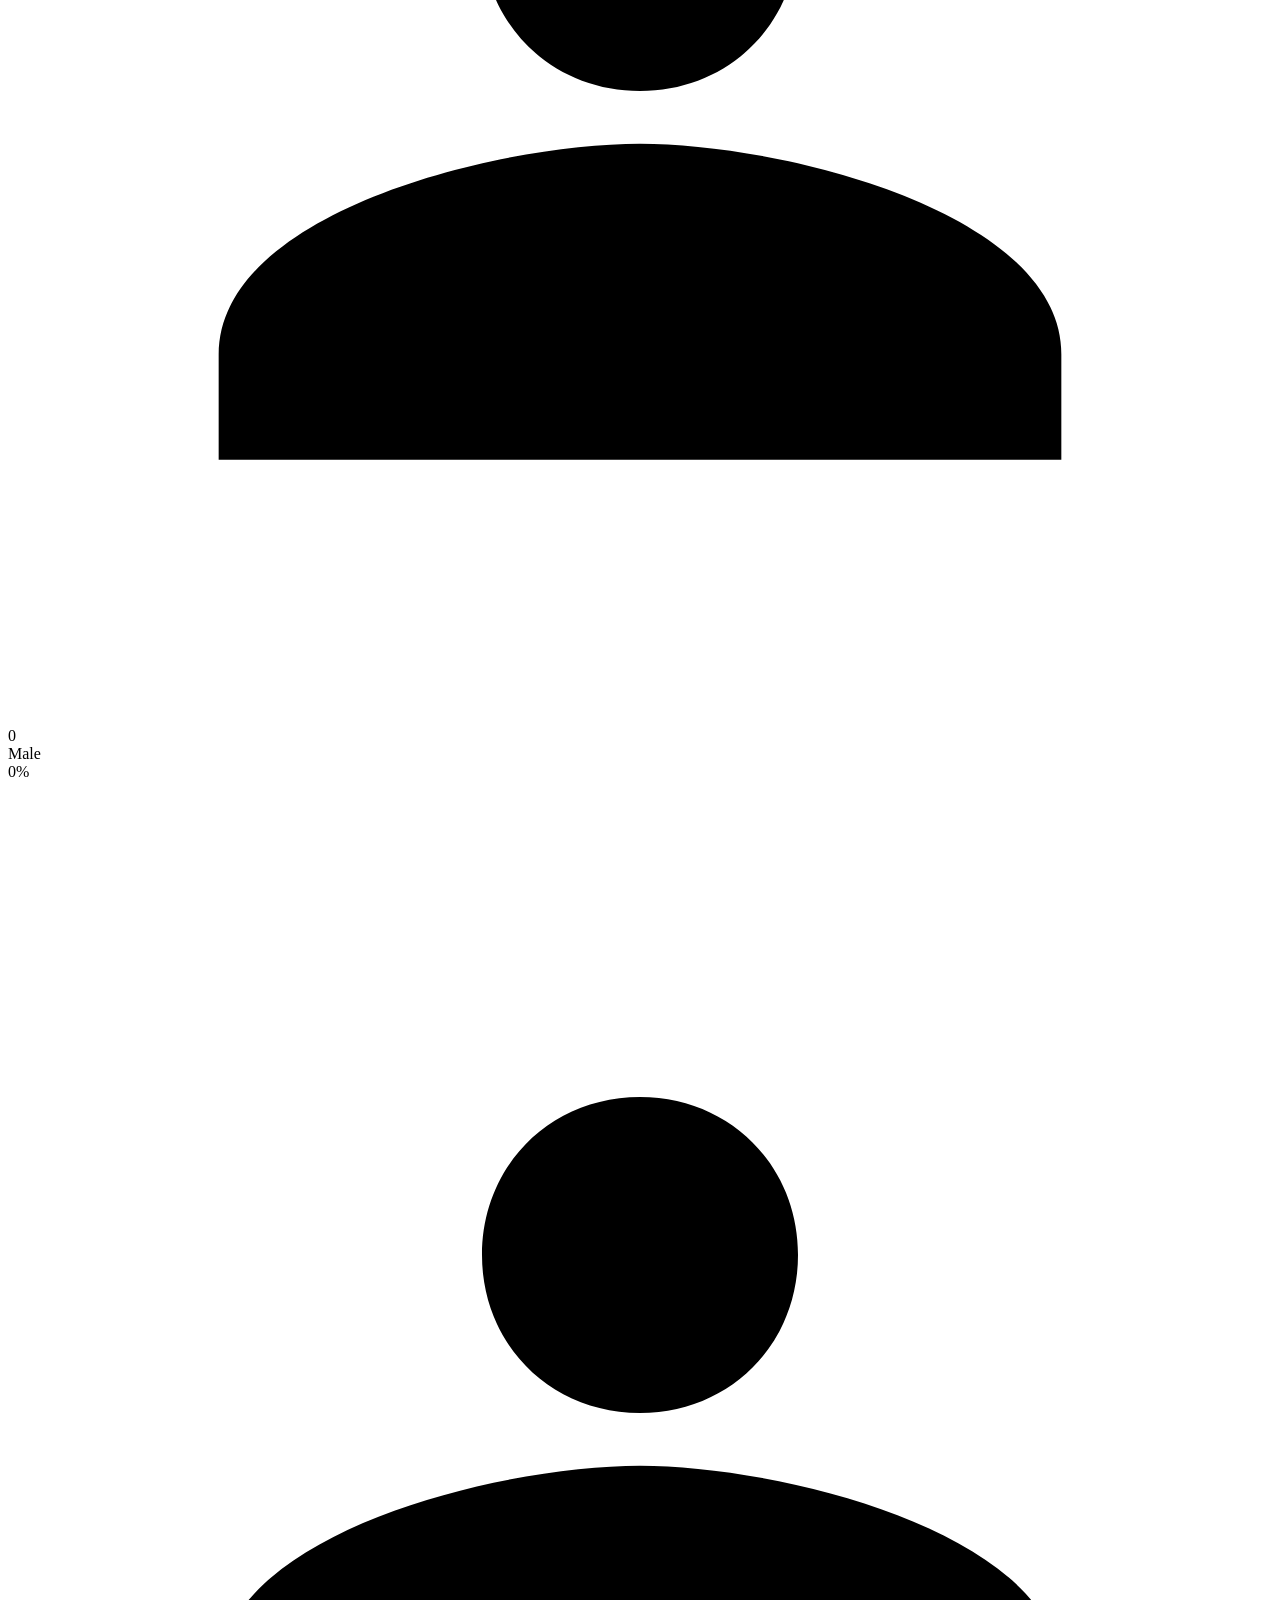
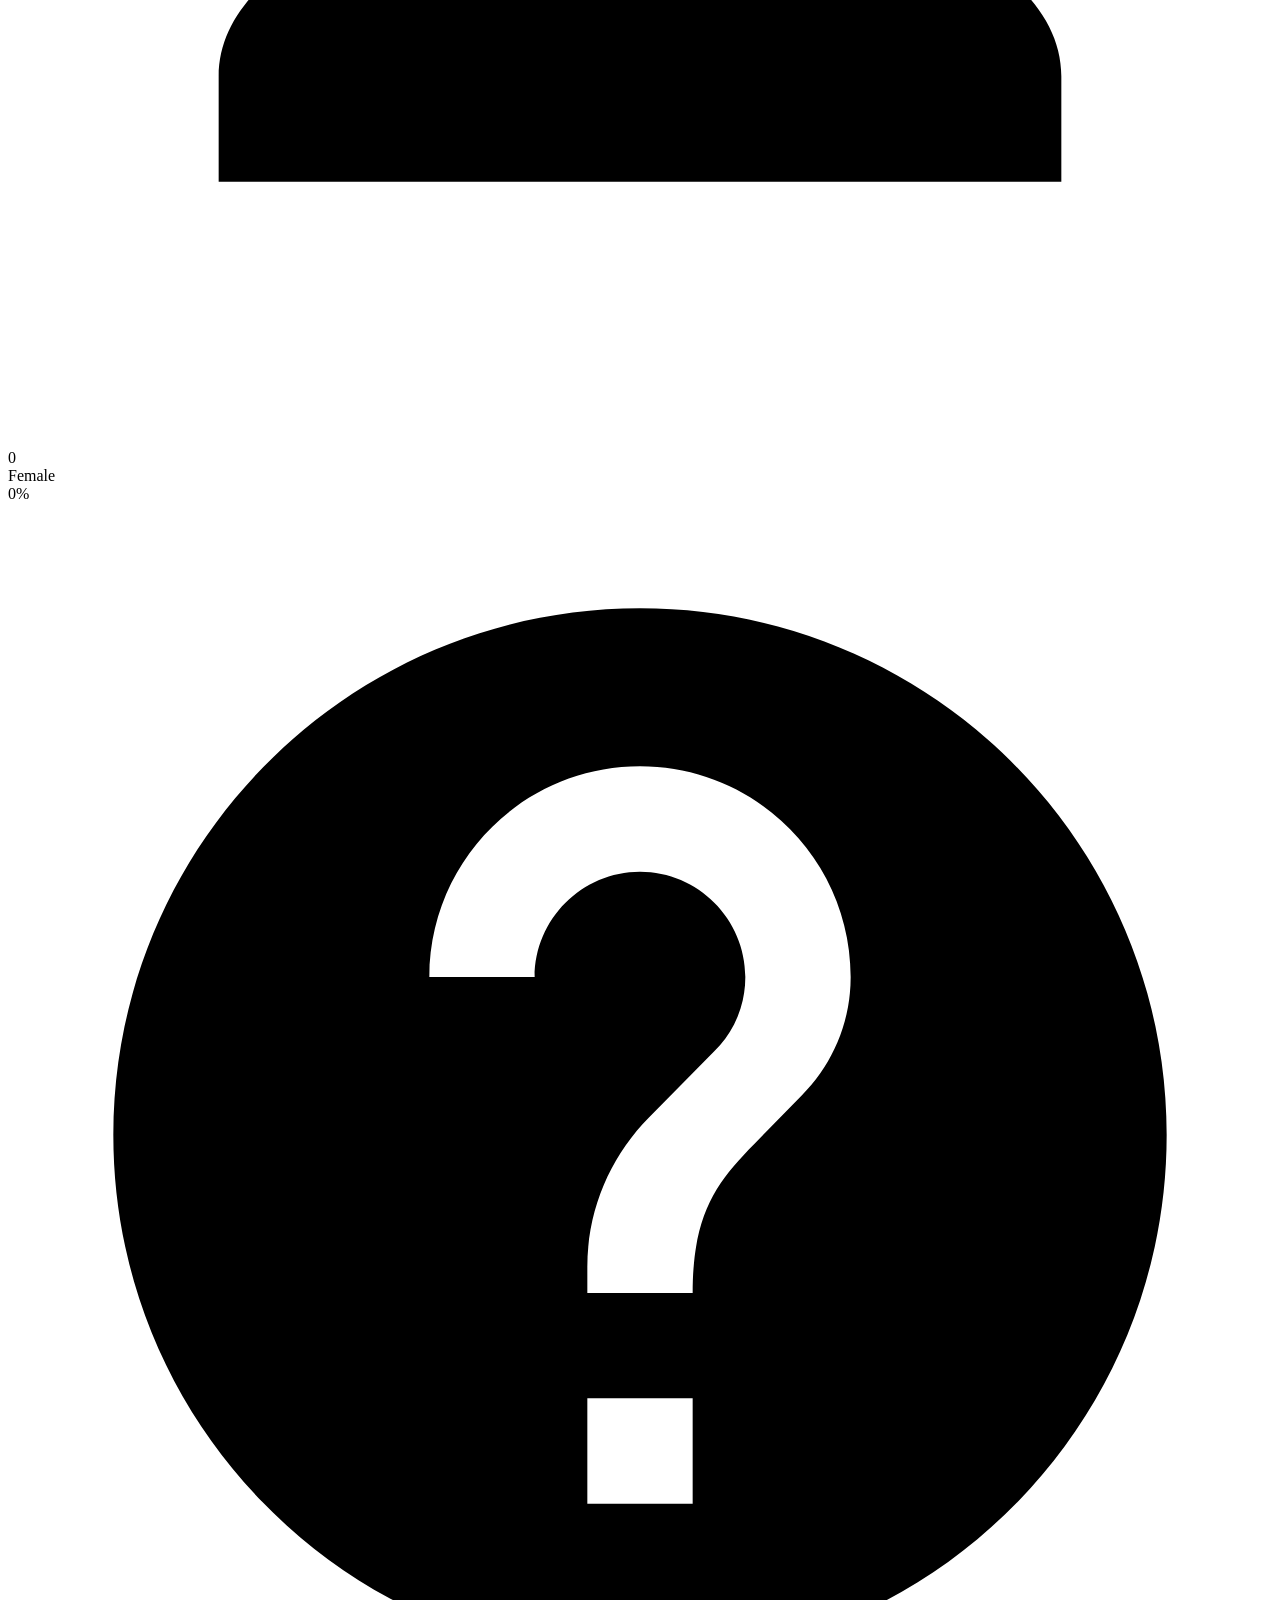
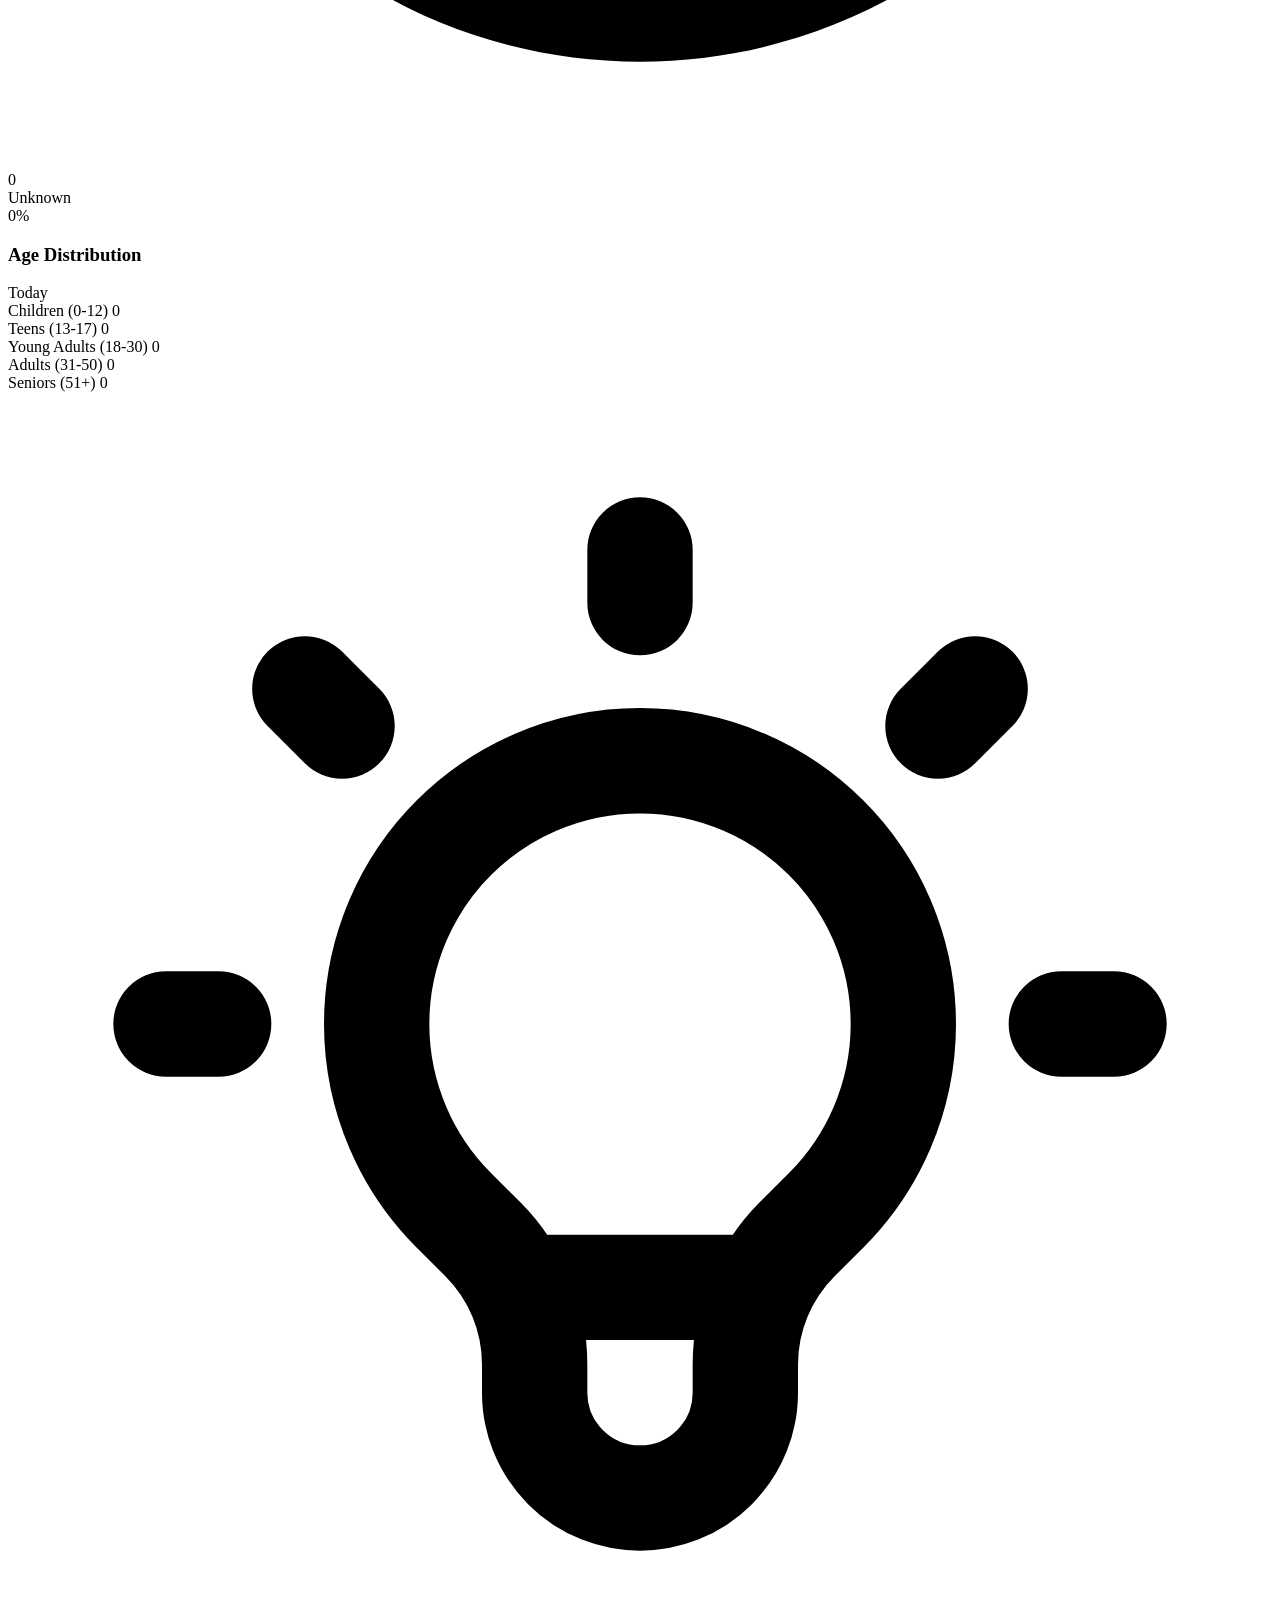
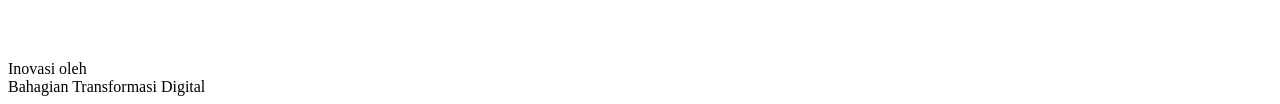
==== commit 7da52669: "feat: add Person Captures panel to dashboard Co-Authored-By: Claude Sonnet 4.6 <noreply@anthropic.co" ====
--- a/frontend/index.html
+++ b/frontend/index.html
@@ -256,6 +256,17 @@
                     </div>
                 </div>
 
+                <!-- Person Captures -->
+                <div class="stats-card person-captures-panel">
+                    <div class="person-captures-header">
+                        <h3>Person Captures</h3>
+                        <span class="person-capture-count" id="person-capture-count">0</span>
+                    </div>
+                    <div class="person-captures-body" id="person-captures-body">
+                        <div class="person-captures-empty" id="person-captures-empty">No persons detected yet</div>
+                    </div>
+                </div>
+
                 <!-- Face Captures -->
                 <div class="stats-card face-captures-panel">
                     <div class="face-captures-header">
